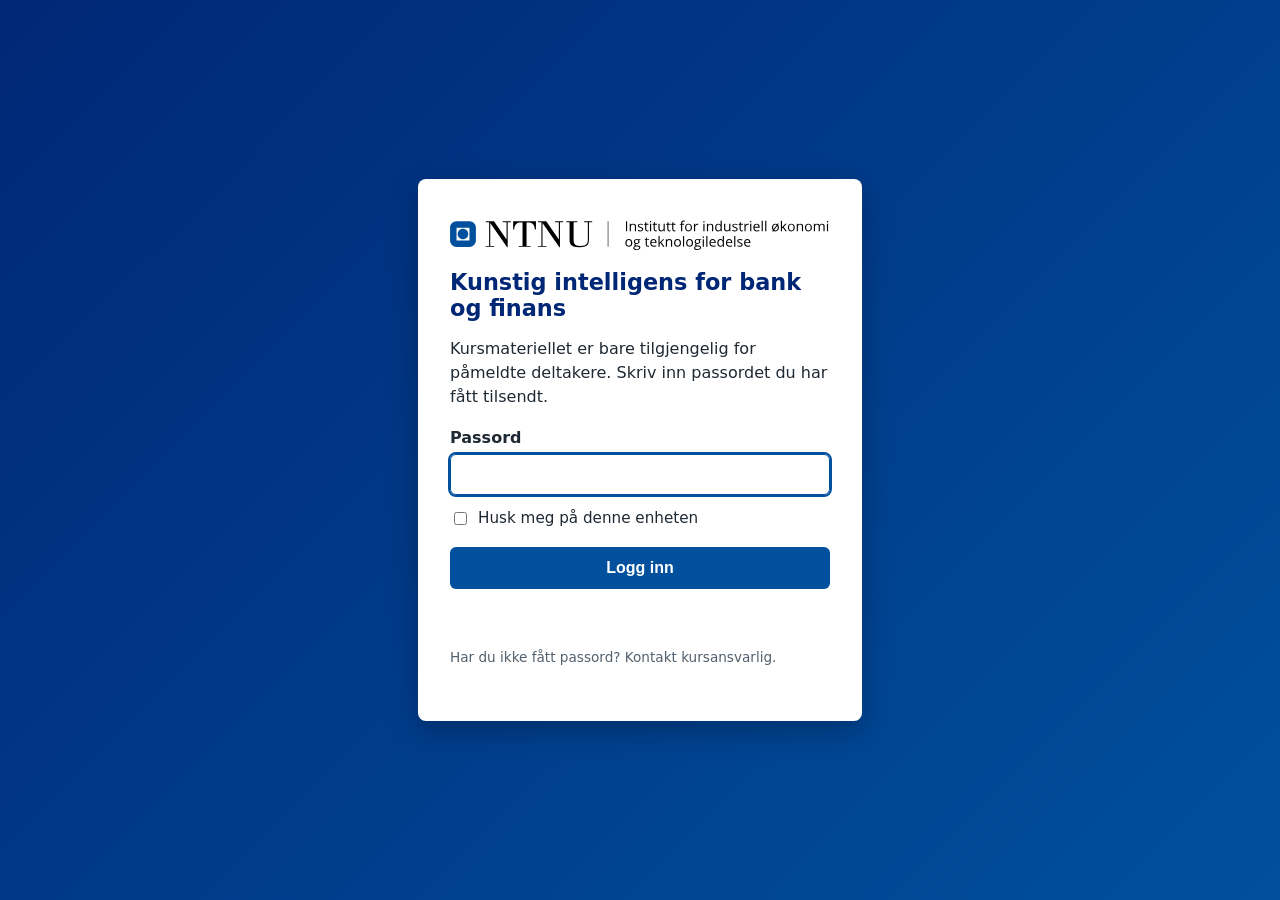
==== kapittel-1.html @ 6fb99ce1 "Oppdater nettsiden 2026-10-19 06:59" ====
<!-- kurs-kryptert -->
<!DOCTYPE html>
<html lang="nb">
<head>
<meta charset="utf-8">
<meta name="viewport" content="width=device-width, initial-scale=1">
<meta name="robots" content="noindex, nofollow">
<title>Kapittel 1: Hva er KI? – KI for bank og finans – kursmateriell</title>
<style>
  body { margin: 0; min-height: 100vh; display: flex; align-items: center; justify-content: center;
         font-family: "Open Sans", system-ui, -apple-system, "Segoe UI", Roboto, Arial, sans-serif;
         background: linear-gradient(135deg, #002776 0%, #00509E 100%); color: #1F2933; }
  main { background: #fff; border-radius: 8px; padding: 2.5rem 2rem; width: min(90vw, 380px);
         box-shadow: 0 10px 30px rgba(0,0,0,.25); }
  .logo { display: block; width: 100%; height: auto; margin-bottom: 1.2rem; }
  h1 { font-size: 1.4rem; margin: .4rem 0 1rem; color: #002776; }
  p { line-height: 1.5; }
  label { display: block; font-weight: 600; margin: 1.2rem 0 .4rem; }
  input[type=password] { width: 100%; box-sizing: border-box; padding: .65rem .75rem; font-size: 1rem;
         border: 1px solid #9AA5B1; border-radius: 6px; }
  input[type=password]:focus { outline: 2px solid #00509E; border-color: #00509E; }
  .remember { display: flex; gap: .5rem; align-items: center; margin: .9rem 0 1.2rem; font-size: .95rem; }
  button { width: 100%; padding: .75rem; font-size: 1rem; font-weight: 700; color: #fff; background: #00509E;
         border: 0; border-radius: 6px; cursor: pointer; }
  button:hover { background: #002776; }
  button:disabled { opacity: .6; cursor: wait; }
  .error { color: #B42318; min-height: 1.4em; margin: .8rem 0 0; font-size: .95rem; }
  .help { font-size: .85rem; color: #52606D; margin-top: 1.5rem; }
</style>
</head>
<body>
<main>
  <img class="logo" src="assets/img/logo-iot.svg" alt="NTNU – Institutt for industriell økonomi og teknologiledelse">
  <h1>Kunstig intelligens for bank og finans</h1>
  <p>Kursmateriellet er bare tilgjengelig for påmeldte deltakere. Skriv inn passordet du har fått tilsendt.</p>
  <form id="login">
    <label for="pw">Passord</label>
    <input id="pw" type="password" autocomplete="current-password" required autofocus>
    <div class="remember">
      <input id="remember" type="checkbox">
      <label for="remember" style="margin:0;font-weight:400">Husk meg på denne enheten</label>
    </div>
    <button id="submit" type="submit">Logg inn</button>
    <p class="error" id="error" role="alert"></p>
  </form>
  <p class="help">Har du ikke fått passord? Kontakt kursansvarlig.</p>
</main>
<script>
(function () {
  const payload = {"salt": "dMHNA59BmJQ/880p2xZZZQ==", "iv": "jtGcNEW7RSbWJ+6q", "data": "iV1f6prERoPN6nZYzbOyKQSDW4UpbqdET8IMNufYz3BsYEfMyJ38dc2DlSJBRXvOYmVi9Zfk/yqk5RKTK7sMEhmBLF1ubTG+H75u3z8ydpwCw1I995ZmMzB5CRHLQ4nRKYPy1faZkSVY4hr1X2EgsuTJXwH+FcRiMFyesH9a5iWuzEz+68JHkcDfyhnmcCodczi5mPIHHL/SRkPfNnHbDecN1s6BQ2gksWNUHGWus0zHlYPtVUHYXQ7YAP/CBUMONc7pMLV223p/PPcjXPGHn4OEK+Btr3iEHu5wuSGfq/GAl1BqmcBxnpweIRCylWXIwI/dUdBJcBsS6yyb3IDQ4u0D0lt8AhvYpZapNjUSvOpCTn3uxJvB3senE5OTte3g+Cq3idYI2Is5P0pB18Ebx6x6O3LzpPxmDdB/6ESTuogolXg3gAQE5G264osWrRrA6cxHQ96mL1raFxCL3pMfh/5vxNvurHjcenRkhKdtPJj5oNBLrmIkgqCi3qQAVvrUgy+c+wxt8BeztS6dCFmpye8FrT+aIE5XDmyESKTLQgzzCoWR3/cTHnxb7TDVRTA9iUTLHZso1NI68UO3uucYw6coUhTIpY1o0+DuBctGCy7ijt/B1wX5NXkszm3kd/IqbDrGYIP4fjSheb2q4oP4OLqKW/[base64]/SgZ9MDZfmTt/zgOt50GW5vXOf5kKfRRUR7Z9opJyR68/WdqHGZ7K9qyWfIYJYfgzP+homnAE1KNPzWYxmkjZmQV3DsCky5X4a8VaDlc0eESL1yjxHnvWwEQUcwMSzltb3nrFwP7lEQWhn9ixB87xQxEyXu1XN/91KVlW8/lfWDrxIySFElo0ZImYH19p4RrTQ9iWyjvtkmqA3JAHfBU3iCNISoodTcFG6jQFSlgmyZ8RCcRwaKDQrm3z+zxaHbIbVgVefziXE2tFKI9deI91UkiCbqxvrJyyObxko793SjgzB+j+39T3abX3W8Ew5oCpMwHP0J8/NsyJBOKKPWNGfdQwoxQ0UmeOzLCMEKoEDX01erjynP8vV+mnkUuvYUMKI11KZI/Ib9QNHxOCv4p/sFR9InUase4yCX+SdoyswrIqASkI3etrOLdqQaDGlQuhGPCW6IuIDXqvwXiAesn8OU2W8QvYZBALrIidQZd5W4wqhJYHAiwxcs4nVhZMhxKjUFQmIwC9J/NG9UQER8RUxu1WeOAQvK9rDU4uj+yDjXhBoaErnXi3VsySrLbrirgKDbH7PS/DmgqT2ee7BxmmbiLD2OfvSYa6y3VASt+GDyqgKOdkB1s9RigpLTbuntWkO1nsw/dU4/uDcXgvTLslZB31/sU8g8UzqK0NHBFng0eg88KNfRHZ9yNC/LRX4CYvQbTKn6McYINHy5RG3nXWrFyW0I/TGp4+uQTMJqP88R6f7u2BFoCZtDxGiU5qNb6Z/FK5kGhFZv42vMajF+IfqiPeMGgA0pXru1ZeSr/v3axMW1QEQANBoXEa4DnS95ns2nxl3ReszrfOLztANPjpSjyNW1KmQtmQICUHD9fOdLx3TnsOyD8R6tgeXYV3SGPvEURZhOdA7Hp22YoGe22l7Zrapn3aGMAAkIlZim/wIsGHzzTX0yW9SR+PqpaRklqNseCSV30i19vVRcP4wvbtV9z1cQWR4VzwAuxjGjPsmAgYilAdjQMI4vtEzavITWrkYQjZDzj9rvsmeWwootNh3JzXhvOffyZh/hYC2zw/GBsZ7LN7COdG1Ypb8l5JUmvKCnNIAWwjivb6IOSKPcaHj6rDe/Z844hL2rKkxSFk6fRjMkVUD+pb6TkSSOZLJt2Hxdx4J1C0g07HabBdMM5UMoucgUo3KgDer7+ySDJQlffIktZbmyS5QdA/xTR2XHl5Hir4YJDwFLV4Z1h93DaUjtmR6HhQV71SqMuH4MG3l9eSxGS4gBKtrJ/I6fGI5ECp4MR0c8yEObmr0kjERaf8+XBVQ60AYOljau/OBdFxJZSezwcnzI1NGeBaRp8noJEUm7eYTHJlcucyPi+vX51S2RzbJbOglH/+8QUVT4iMOGjzcmws8SH7ubiywcMjFqMrUNkHwZir6hGU4rpOeM+wlxUgMabNjBAW020VqKpaTn3QjK5FGuvY/7fnsLDb6uwHKbMPdo0KWgT/fOv2J6G01d/M0ZLXz7Atzg/Ds6F3ECaNlmU1bSL5ONBc1+uQg8TXWqjKV9h+kLCUvIcAsDcsiPpVyoigTbcq99NLYPOKDUGCzdbV3rxg3y7+d/h66BNQugRVBH7sBtqdzIX6q5WcKZe5paujJx9T1soVxL0gVQNMcJE1kZFLXczxT6RWE+Exu/iGuTcZyM7XocnXcUXReccJExjiF4zNlAQ5+ER3sLZ3GQHo3+671OWpq0mmBMuTT5BWd9xNgOcYTWFCy2BaTInevezMvpRZobMgnPju9lLooIC9SMYy+JcM3ulhvWYCLHBz0OgdhcOI7J0qxk8SEIxBMOCKlfa6Wp6LwyCzn6oEMR/DLj3QAHdKIt/GkUi6gLhwyz8KqkQoNV05+QO2D4sVlBFOxhRgN6Njr4VFlCadlIjJx+BUjpnzaOrEe5gmM/sSja97r+FG4vohXCLJ1dybU9ljlzJ1DdPSWWhE7kZEsLZ/7bIxBpv5hJfEinE4mXJn6+maQcDF/+N4FaQBvsXrngqsU0pCSpjT10r2jVwouiCzZM4y1xZyC5ytohevcZGatx/[base64]//mYYUIFPKxcGa5xFrJLw37l0d/Qva98hEiCI6zXi7NE/XinYCr6oBRTwEB/0GrkOmHoQEKGH5PrkZ2QVmzXg5++zzje26Bo983B4La/3EBjctAKg2nVA8yVNTU0knuu8oSLyHezqsMWV8gvDtn8jiE7WwzgaJoN/2j19zII1tcR+OqeNonjQqF2sQ0mKARUs5jNf29FJPdJbNAEa3ePSORfyKcNEnuu6iibIEpsRzkSTEqJaKqcNlPnHpd/ssJHLHcFtvvNlv02WUOanqleCeFxyxMN5mdgASrt0TsBXaietN5KEEG7Q9xFqEQF51uJTH2iS/xq6kRn6DUU3llKqRBsgE/qCgWboFDxQgeJDJxU36MG2BgVfcsfFfRbcPqwIgoUrfHCC0hyaQSpRpdW75Hy0y1a0p6XKHo31Bnh2ZinFEdtTQeFxOSZLJQjInb2oA/gElG8iyx0c6nWJNd49qgO4/fUANbCxRoNdRdONM0/n4wB/jPmTI+OrxSKWE858/zsQY7Tsug946I4FWUa6kR0bJjQAfADvDGBjZEo7MelJaegdzQe4v71AKU05oNa10IzOKrRxBGjh392YqwPhjf9RUi08FsDw52ISYGGx6W8Gsge5CO+nH+b1roropPP7R1KuzXAUCbfYTKrze7MegCAB3OwxircL7RZ9X0/Xj2Vho68szLeNCsK0X/4phlJ5GPZ//r203GEcus+jqvYfYG0MWRl3AyToC8wMM2Mdv35QmCRdIVHU4gxLt24DlyNKADiXIw0+gMjkWrwC3lS3AjWB10RYTdhHAIltUZCHtr7C9/KNaP2CkACg2y7zaIGSk9gy65ESMRnkVA5w3/ak74gG4KtX2NubT8dLlV5QFvnKpvWFSCUBF7EqPIMH1+6ZOo2sQbMRS7YuT4FS8klMd0ap6dWljfkrVLKXYO6R0hkYpnj2UHLLXXBEOz4AgPTNykN67Je5uHxBU7PxwH12NHLawgJ1RRM/yFIvL0B/9rcUjYj7nt5cPj3FNsrbvzdFb9nW4B+FD1Jajn9pDwP0X/UGO7+edag2AOg9WdBo3ENGrrLdQLA3/V+s3ZdrSgkfAVcdeOLTpCt4dTQCVmdvjRZngZwZ29bfxyTur5ATlkCP1c0s+vgwao1J1FGZhFDVn72KuCLSA2zgiNPUTcEmcVssLbVzScAz2kf4SmQI9RqrLHysbMTfJXwHte2oUKg6imq3SVy0yTRV3TSekWQsSwe/EpbfLMWeq8+KgThS5HTgHwY2/cUY/5jkZ6kGaFu8CTWUxnVuVGZt+HiFl/N66+7jNeDys3/dMX1t+NzUwRIpkcTWVD/CX125MZJvuqGkWgL0pZbI3ZsrveD3EKCe61gbKSrqp9zdkcYCtNONITXHeOyDKV86QlM3bST6EM4WyQY9mwkgyfkzDGnJk2BiQMnAxh3tJ29KTHCHiMQkyWsvTZXLcMszZT7jI9G/[base64]/gh2D3AtiXY5ZzCTMATqI6BroHj8t+ks/Capy8wKRckqMmaG548kbUD8ssNNEUWSg2J5Czh5XxKmxg0que4t/3++y4BoGcLqGWikvmHtmHAwkHzyx+cGmzClL/eUYUEy5bDGdr8/GRLjTQ+UbonVL3+XwVVnurbbre0Ye3iu2IrVOmcu2OXmw73U5AlDAZLeRIoutXINY/dTKHOTHOh1mUXOGqVG0VYUn9YX+pKmvWv2NZBnmyzD/9kSNtgxyw0C6CJ47CfO3wV3gjK2QKVnrr4s8/5ZOHg0AvyCmEgizRjPGPyiMQBMwK14v+iOXeAFZ0GBMH090MNsqIULdWOEskNbAYjlkGCPomrVlCQ6p8MlrkeriLDlyP/kARQkcUL+SuWrdZ4VHtllJPDhKWgFA2j+pANJKvGyZITvSWtUKWB7ObY1gQ1NBihr+b5Q524Pn1g26pmWmyp7noVTBqe70C36vaUYOVgcmvrMgI9iL+UhKiXVRRrUV/T/[base64]/ygITRxClRaj8B9Q8eP0/+oIfy8rjB5MNqbZ/BxScmtNgSAN6UrIOP+kJd6iaMQRCpEPf2m2RPGPH4BZpUntkYH7elzsXOkCrO1kPeBgD2H2vUN+E8dl3+DG1hPZUKk226y48mEMeK4pthpDhr5VTXZP8Bwi/FITKya/VvtOU5RzEpv9NhU86WAeII0XDWUwjVy3wbslE6slnd2RJVhpSHOUX01dS/[base64]/86sdNFb8QCMxXWNJ/mZyHXjQpX0s5m3+3o94A1kwuu6jjW9ETzv5OKUfrFumKCwCxLIEsu/n1khLpVnhEHVle3Lcs5ULTgPxWImh3rit+sitx7LMjvsvVIKvPEqQZOxO4iPKQgodpoXS/Z0Nr5tO05UnJVgQGhGMohKpDJgKXsaTbRvx3zCVjBalIsc8Dpg/ys/rx/cwAuDZtGFgNoOE+1a8NhozZT/9tsmEIwrZ0rOD9aqCjl3S4wqo5C3auU1IiAcR4Mglu1YDzWYU8s/acLanLJg8Kn7z9m7VzZ5UwWMoQya0yV0DgY/ydiY/l3K+mGIkDO1ednBsiOItFYlEvKwGsDS+HRmsvkGzRpVqX5t1Aplk9et0tiYj6V0WJ/bWrLi2BtWtm+qpJcSKOGNoSmqJ3kC1Cx8v/RKI11okjWYbtiN3eBLSwRZAOz8n9P8SrTBUJxe4x5oQtfePciReaclbryPW8e/[base64]/1uHX39INkxUtSDUfPmOacgbcdbpQ3BZBl5GezLoEbQOLftzKXe3HKVDzhXHXFc1yJQ/niQQeLuZ+BgW0yHCoxFl1MExJjjRoRzoepuVhw45nF9eefU9/PmJ6LrA3IUfen/WShaWkMgeps9LeBwNyRRtFkUaaqwDhwLNEozMaPEbOORdYyqf/[base64]/QEZRYG5P8MOyc8zZPn/tSUiET7bzIOIhPvmscoGMZqjDN4u0JdYRv/Csw2YGNDi0HA0zEtq+bblKziPSLiMc6bMrpjuuLOSOIVUDTriCco7xDGadRlKyrMzjlq/HE8rW424oXf+WX+Q1Pf/S4qNbUDG0KeUtmveJ10Ku421m5/IhUpZaABjNHGhdgsMa5UU5DFG6qSw+PmFGji6hKlrEF6JrtRxYIwHdYbFpNZGUptScv/[base64]/[base64]/AYyKMwCLQtVz8z5Dc1eaNx/sEtRRDFW786zTf7amaCulTy9cPzX32hKYVxPNSEjvQhAvGID+wV3ZlXOjah+06/ub6ENbOFyvQMX+BTcBPmEsZ/Qvuhec9ALF3HIjTpbLJCklXJ93CwVKnZKxx8Ttl3o85LI55v2szO2SYuxhOIW5Nm2CdICw/YdUDW0RzkslZlE9zLFBMP4x+Jjb7M++8VG9Yr8l7kHLQDenQ+I2O0N9Yx/G3XBLRyizcgPe4w5j2rsiThjcWsP9AVfSB6gnmghoPKVFiGD/lYvZtoidCfySpGDO5rfGcyfHTr/9ilTGfjQRTj4tP0mHI79ndoGEtMnZxjVWopR2VHhagn2yTicsYOktQxU83GiQDSvGs0fpHKhQG8c97xoZMcmdj9NQE6nV2kxyzFrEnyZjj7GSy86X3M8Ht9afVD0DgNWGv8B7e+gNYHB1GYKViqkynJ/FQlChfNXpPVIjhoAZu4UxjmitsA9gYbtRtAxdRp67xRkzYT1mtnC8/dtGj50o9xCYdVjAuNOnQrjo43pjOpah4bJMI3nrh5kyLy3ylAQhQ1J1guuVQ5tZPLllpmoVZHWbVKQBXero+V3MjJ7X0z4k79kSmqmMiD9F9AfhR4GwLTgMj48C5rx+nPINIEpcPwSmADlV+RCg+vDV0BfpwgI4J/S/Eh/7LkjvZIhDaRnjdyNb2Os63azvO9WOdpyi82mwCKKCE5apCE65c7cO2mZNDVxwDuPr3FsAbb7r3PKPv+EAALNKDR9NsqFjNSymNPH/i9tDZ58rqWuP5OvAYVuwslVVU2y4CTXA7nSYx/0W458viCPahYKiAP+3FTPC9fHCpiA/c+PcfN3J6MwuS0Rv1crPuEYHzH2nm8Kd6TfB/OJAlgB1gSQZmsk4SRgr9bR9QYcj0+E3WBYntlDecfsVrGL5boxnt4xedNPV6PWq7GGmAQfSRdj7cSvI/HUyUZ1vhqtbhc1cdreWhybx/Vi7U9doWiLsp0fAQbBeDo1Rq/01S5MN+TYT5Rq8LzrBEfCRgKiHVHAN47JzwUO38AEHkkHXtGj2TZ6QyEVRSEYL1STZJbY3qAtT9d5JLPWXydeYMg4PoWh1wRkOArjmy9bokFH8f8zjBcaIPqJUJAcYTlhSplElo6e2fkm4ytwFo/DuAiK11415f8YomJK+l1auMHyRkA5fv/YEy9J4mfDlzuVc6J4Y6bn6QfPhNlD62gFvHid7a6ADpvIVaXCWXO4t2JlLFZ/eTI/Lj9aFZw8NvaD4Ztozc9J9hUSoxXHbS2ii5RORCczGJRJ+5Ou56Oyh07avOKq+VJUTCv20tyzQ7egPuMdTqh1zYTmZD0drW/CTduxMo/evDNRIQXYRHOk7psFHdR9FGOaz/V1c4pflOlCbQH/1BgQBGJpBy7nefpCo+fSxSR2g2JS8pqkvNxq9MqiN17owLffxn/xS/1ih0UzHEWXIzYQLL1DcXh6SKf0au7azygIOXs43qmtY8vgu3qabNGRIRR8KW5ST4lyoUXrpqbyO3E8mVuysjjczGa6TiD13+v6UGHhslrV4rfOv/aEq4bu76IvUyqy2ryfNDJ2Bx56a34qw17kYG4R5h/2Fd14uA8XkquY8by04jt/yNfyuUo1CjQdfLBkOT1mHtuDj5uL28pFEnXPmvVZG/GvPuReo+0idpLTilnOlYUMupQ1+gyFF6dNn2FcHMotFHARmGY86aQJh6WB55aURnHPWeIN63MBpW9X1+Ez7Kikkt6TzEKaAvGlIu5jirsTO1xiU13rjLWtik7qwtdhAQCX5uowFx1Kw/HtW57ResigYLOqndGJvn6HgDfP6L/QQj2/4MxrWKlpZDGTy/4YnxKoQPuN3PkExUKY8oUkIiP+Q/eHos3EnEDxyy/zqNfMHlZsdaFHgevV7UvzZBNERHwyNWrrU2uV6tK10ujcfG22DEhXKVVrCvso6dNovDKMmG2YdXlaZJb/TuA4wdGSizTwecPyUa40XPN/DYNqPtzR5ZdjI72/KssrF/ZY6RVC/z7dhseLSZg3B2gGM3s6MCUA6IBntBaLi+SnA6BLrIgD8ltn3e4Tcwq8XAQeq7CWKCEbB1LjveXDsu05QU7ryOkdUQE8Ojpb3vfPbgc9qP4ZN9zPtOnIBBdmiQ5BS28Vk/DAJKMq1KPb//9IRIeNuM2lG/U6aoBSuZgz9ZZ8vK/d7WTCX6y9A00hX0deLXDpWf1QuoCNIQq9wJuBArFMC4at1LjQLpBDQMI0WVTN4ERMdOcPnUudG/hG1y7YQd4qGbECCyBELOkv/+O/t7zWjggCpaCJHVv9tqlazc5ba+cWy11HQ2Vx1zgQNwQhlBIoBBp9pf7a/cVhoj7lkfrWD18HdEsitCB8uqIzl5DNRIPW64qYuqqIVdliyn03RcfrtPNOCjffbTlgT+jH8ShJvzWOUj8Or2AFsP4Ql0W8gjzrtIyNYsLDTSMQJ3sYcMjCeimEUBlATnZKYn5ZYtf0yxobtZ2emyPfCl35U1wntL+m/YwrkXBR2FSqbZ7Vs4U+7Ay0zCr3L2SHHpl/F29hAMr4fkmqL7p6bZrauWIBdbNza42wzxjDc4OKNUEcMqyRqwcn8QxtAHL7flgUDf1bKzjwAeuqrQW5Zu3+mEufdayl+U8WwTE/SZukq5F76Ek8DGzz44YtZrepAXOZiBNkE31KnKI6BVkKN2bbqJSOc9xsDeOr9y6lgcIvIKUz9F+m+T3i8lv8ari9zcsac5TORTsffQQtkxhorDlqApM/lUoGev7dOKLBvUcM9N/7dYpjmFJL7u2iu7TzKGR4XfHNWuO4K+BL3csNqnT5/RsGJqWWx8qCjgvSgHZk21lzdgPbDNaA+cCh37FaQcTi3VWOS2c5oi/[base64]/QSIQdpdk4btBVAxjsGCNKfQUFzAjeRfFHQBU3BoRSvG74ngB8q+13u/6VqUrYKhZjAmoEFBArIN1JFrXeJOLYAu74qkT4uhzvoitGRavgdFHLZd8PpoyshRWntUfY8wrcZ6BbFKBUkvDn9SByUsHPi7YMa4WX/oZWqLAKht0WFwPrnmFVTP+fi0ghL1z0u63tP3dHDdSOL+hUK8Cg6Fr4o35cOV3ncxoMMH9GIONBt6v2FLAm9789vwtFatQ/mwZoy8vV6tmlqtu8cdLwYe10c26sw/oAFfLrimDya4Bk1UMBAC/tbIltkn5dTM2QJMTf9hPg3AVClQj57rG31QWhH7cjo3ou2n142Zx1Kh/TqNhNFPesdc0J7yglFgxurnm6GqP/MAsvfkgXeYmQRIwaFNrIXeFwRG2y9idynWbOsPfbIBqrt9ZeOCJEaBB+0zd0CUSITzineYktz6kODn2Un9Tw/w0LHrO+APyW9wbGYCfx5lkCrlhT4W0+BqS7/aWJ71WKOH05TFFY+JPU+2y/NqvNyf9TPYCqdsIaEVGu6QUGCILO/WhUPZQwgk71VvtOKVW6zdS4rui9LasjfwiU4LEzC3RhAe22froIZ2BdTrVFT5yr+O0NQUt3woUZkoHABLX5/gp8GOjIgJikfrL5Q8dqySVpn//Zap+ect3mcSNgwm5IkCkcHGNRig/dFLVaDTFgueB7ivE/Rvs7g4kzJzMPZHOF7RtQ6sETI1t3HseUtv8wGi0vwwElK5ujX/5oSFyaDxZZjEvoDRvc8Ngm9id1oBrw1CME8BLqcPeOTuWb4i1WfJzvX3HMufoA31K0ThDn53ky2renfX3IH3XSa/t5kYsgdyGzs1xI0Haq22VqhJXcoGB64Z9m9xsgPowi/0kIGDLKtLcbfvId6huk3FXFjU1ToVyrWn7OJNcMGuaJdvi/NipmvBJTmM1LZq5g1EHcqK1XIoAks2LG2td2xf5ol5iklQ6MoXRVWdVFkvoHdyK+kSgMcWxz111t9UdFOepZB7eXpyhLzXfNEKsfEocJNn60W10+JLjwXdPlbkCXRIwaM+q4m6H4zvX+sVNjgG6fpLNX5TQLPfo8Nn2fDlZ/HIqyU18wYaQ3zJB8z8EzkGol1Gci9H/sHwNRr/vHwrljJAFNmu2PgxvSirzNTn0K/1/2Ls2LlMVZQKg/EYADMvHrX393faHX/QS1X1vFSqk44QRXkVz6m/NwwVGlwA5+yZa9G+2z9BpNDDv8Hxtj30sCvoo7XPAYK64JBzhM79SPyUVeTSQMAWZTgJOqfV9Km76/+6Ah+kDTue0CkTdNoapHLfdNyNRcBK/xFmpa5cW6qCZAFTtSC8bMNsi7wizT2ikieLPT3iMnzI5639c2DFcvYwjKmYdPR6hKWmaHxzy9s9ZiuBLjNWn6fDT0zDKmOZWuooKlkfz2VKNF4UwQF/4VWNZV8whS2Hzjqy97pDkdRpxw+60X2LAHQ3qMzM/UNLXOhgDthrJNkRfEvD1qVdnlBZtikdfdu7WPnz2tkAyq7w/R8GWEZHWLv7I4JTBN8pEZvwPjqcITZ1MAbIgzHMvwcJ4Awkl8rUE1K0mESzNVC7Y23HFt5XHhWNVDJ6lM/2WrbYFocjYFjtSS5P5VvfP6Lu3yhUZp8myqqGjYn77w9lrrOkOs5T3Ub5L/NhiGYkDRnzQQ2WWHpc0rBXV2DwgGWBS8EzPeXIL6q0lsekEVNYLEpRHc1NJp774qe/xXqV7dtLKt9WepJjSRz4kaTtGmK0WZltXd7NkDkkYfiT2F9Plb5vrfEJMEpe86prQCqpc42yLoTdP22I0FTeDszcqfKa3es3+CkpFf6Sly+xtRwAwLC34hcAju69BECNd/A0Ks1AC8V7NtdnDx7TGv5t5MoAi/JFE09HvgCRU4aFxEnZiX4zGGX4TCjG6cJPqn7DtgPukYDYB2/3t972xfjH9NuR7durmljat/z9AW3GA2Zg5PHyrMGNUfH83ly4bvzAirwLCqH2/o+XOhRWiTDZldW5hskaWDkiostpWd8UXbTaOzeJ1lGWMFetgAxAiXSUKqEXSnqv5wBOgWqicbNjP7RyTc5uCZB/S2tDFU9sPzJ6W00F8Q+IHMI3IsYshT7BpDFbKz9jWf/nHzxd5uHKEL9I/8oe/NOUqytRcagxP4h1lNKHD4UFQda/RY9wtCO3srAJjoP97e31YV36BU/0dkjgrXqsFE4vw52IWcXlGI/1rBnhLhf9r1e0LTy3bOvnUa4aj/8M4zyqmaPGNNMlPUjF4keOIn93mpEGwa4LUDFPLJyCrOMQVAsVKnEQXPk8NuhhHQGFKMthzVB6GDIHGT0sS9GIHR1gjdLyaGsRE553han6tndZksOrdq/ZLB0o0XzzQlWZK6fYEpII7epEU3CJLnruFUGueEdgrgdQ9fmIh5zZkp7+s5o3CLP8Kp5UrNTEKbNUxEgaAXz5GxMErgO07bI4ZrMeUvong8nLN+St/58heRyU0ANMEHbZm6nzsLLrtGIZlkIY7GLkunhpPkUOSxrXRdMyo6x1L57YfUlai7oh+i0pYZW9Ej/LNTCQbyl3/5U9m/U0j2UV+NB+2W4c1BbFndLllFOU9HPYvD+s8glHyyJX32jBAeQ63cPH3qjm09+KmMNQWK3N4v9aCvMwLK0Gmi3mZm2JjX/8/[base64]/QJJh7gU2eYgWJ1KdXVkcKT4ahlotgmNxaCe6n4Bd7UeFKxCk8ENwQpNdVL96sQdyd3NLbf/DB7YyQdCq54INInjCLDbxCg9beZzAMhWStvGQCarXMf5bYnRqGT/5HWLsjuu+izpQo/R12CiOJvYh4ERPCHbLejNZ2oNfa9QCcQDt/yetFcTQaGqPMiNY61Sk3fJFDfuM2jKCpUW+iGvmcgqyt4wgSoK4Kaa5gdZVtRwP24zfBJhc6eb9fQkAiErQEqDYdaw9nMLOkDTAfXpKeO0TM2Y6Zwie1KESVTidM9OfaZIwHvSHXo4xFhdblyeRw+v5vTRRrpVeHfRtf/dKaCnhupE8hPr4rpowtrC89k/FF3VjPv4vSWD605u+Gig0wRExUSRAzMNISTIqA76UQ9bVR9IwcX//rA8g7WdRIS9EaCBLNcedNlYRhhs1eoW0/ISaoOxNDQ//lG5Ehqqsvr6Tqq1hggrlBWdebGfzFNnRWCIK9dxE1rJnBfWXlNukgjOZYhDgUlsBp0YD3nzxzI41ymhNcYNR6Byq+laewmFXFTRkZJ3rUYdX2frp6f5m1hUCd2REGaLur6dJzvn8hrE6vTcwNv26PoL/[base64]/hTY4rdXtU2+lP6//BN71NSPcZCC8+ASnliy9GXnKc1eCZ86aX2Gzmzl0AeXb6xI+gzS1AiOP5PH4oBU1OSc4cxPurPXprOf1GlJuuZ8OvtfPC7azxmIbvT27/dcjsdcuk5fuPANFZKRG79eTB5CMIIIZB/acMwpVBeOEF7dogKRlgq5Bbxc+Pth11Mdq9Hsy3SoimypOYXkJRMV2B4higb2ZGbkCEX070T2u9EsAsYZpuZZyJJRvpmPk4jkwi2oTXoccMA7O8F/bXXgN1WRKplzh0yOs2st2pi+6oHpYWB93vd8b7mB+FiNo6TIcKKnjFIo6XHe6W6XGON7UcNGFXsr+Wr0gQtPHSOPJEKO+qL4/yhv+0io3+Ry/5CjR1rOhwNa6qcPb/DtU0IvL55hm9ssbJEebRF2U8NLJzFePYWwpoyhe0Weu3S+HycDFFGrF12p5Dyj1VCpcgNZePUE2G8eHFT8sdipRs6JjQ8MJ6zG6atcn5cI8NmZK96feJqv4ugb06EL76e2tIYxduY+GF0vtKYs1gAhsCDsPSb7d/o8VBuOhdNnAtstxj/B8TYyHzGDZAOzL/zZH4fY48qn1zDzMB+5Q/nDrthHAURpvfAQOPU0LCMHfPWdfSc5DhrUjCjfA+KhAEOZ4yd5pX+joY+4H7s1Hkdqv5VGKRcds7mjPRZTG7eOvgkDU110eFncJB4PvUcNPK5aH3HRN7fkPJ+qw4t6YwbFPySysFjF/nwH/WLXg9g0dGsmwAcBQSKaUOyPvbtq8Jb/OxMPrn5SdPOOiRWojAFlX0WXhMR68is2aq/1rW6wNATt1l01vXQs4TB0LXUtrseMTj6w/kZZq66kF5bW84AKvCaW2BpVtz8LwNGx6rAgvZqcZPcVRAnRKuJwpdUMJJVeA/0z5Q2GkaJi7/SZO26dzF1MMWqbplry6a/MAna4sP9gKgIQG63nDrynP38lUCX0/TNT/k8gbxm+iwacMPldtncTQnXBT5VHOC0w8ftsM3ZS9Xfvf3kWzb0mIRzfCauF7jV9KRGSUxX2U+z5zKAev6lm6G22miAKAYxdcGIIQXMjgTShqHH5URL/8O6HztNu7L5ouiRvIN4LSIm1QUZMG/pX/WQm94UJkibULJJwnsxARgjhhX6HJy3QThS4XcoZiPaY0bAAguppi4I+aDge00hAG8ht8Vyv7UN8o6xHfS9FZoi+FIqOZuq7nr4tZqobWAsiofKwyHzIoDCcVY40TJMDvoyCa15htAIO3CG06x4LFnGI15rB8YIS5LlZ3NiW/f6FYQt62qDh0DuXio4IETPP2mdYQZq88inUN7f7LN3Rv0dspPowdpBulNhaJdpMdd/miq4PtymMzFY6AkWpWPnu7IsJVtNJhV1vi5OVKO+eazEw4ydOS0vMpGMXnYuggiFB9wmJ0xG9IyqIga+BTMEe81fkXqtSVWMXywMHTgXnrk+zBnZjj+6loN1y7/cNbCtujMPSuq6co7Lrv++d/jyW81yGyaJUL32ngou75wGk3q17dcQEaEH1u9JznAEsazGXQKB+Fh/NPj7eUPquNp4J13iLyi8dI4OL+rgVWRUpJQKgHvo/nQnKgOaA9gXz0aXIMfge/rLS1voVep++y3Yg5Xlt3xp9Kom53HCFDvqcizDmpFv2bmjaEkYCIGaCGPVIB7ab+EPSbs56gvm/[base64]/8pf2z4TqqCcd9t80Wor0ZDEnfu/ypAdg7fasI9ArGV+8pAnIwCL86CfGcFQyb3nWZp1SZ+/XEKJfjT94gRomhTNqF12geBADzFERwDs3ICdgPALoWVMAJYHWMcVaWMKuUf2umWFzHTqbetDnY4vIMQcHkk8PcGnge7J6SbZIxncCKzpzmAAsjnbzsIKubCVGeSJ/Lbfn25T84YQh6fIwfqsohbbABvmIf1OqEImPUvdkuXGJ7vjYU5rlP1GYY2iP4XjfW4HXo4NWl4uILWLTnjmOYx6+qLn6Kvp6Kaw64fJFKMcRVewmxT86a3wCwdLOktNX9zLZnScpSkFaIiCt4bHufRNfxESRi0Fiq9oggPzKqQvV6HghKEasz/TJasbvDy8y5TXnGvCmELbztkZcLs7CorjMpMbON8L+Klf6LzSbYmJFceqxTp3gajFecq52ceDLEzoSOyThkLdcI9hggIwpKwmbAjeYAfpcwC0OgoVjbWm1UNfdmW+It6+tnCopy8wEv8U4kbWvxdrbDp+Au0hls+P/17Ay5JMYSRvzcL6lOThuRVeKlTzDQmzIO3zPfG37bRnAcujRSgPaaxRepyDICNgGxt6jUSajSLOPcBIAJWulR1PNdjHZIqx6eSWKY7lNhUEQnP2dLhbF8+DZWRQ5otefvoIL8xnS7q+fc1ym3bQW6ta4/5KDJF+XziD9w8OQ2GT2GrkIfU+6TeRkeDQox7tiIBxEBJ+NT/3NYYPo3XWj32A/QghX1CT5bnvgGeLdRLQ2LtYOnDGsc0ffD2KppQPB1/ylGYwUNYoQ84fEOyRYaBXA7bnXKDvNOBHny/789MykMRtxyST4JIwUCjoqkIGvRhZ8Yn/BfV5WkgalA6kKq+QLbzrZ504zcTuTIEzEEvMuKVxHAd3hCGAMNwMy9tLiu1DBgLxyM+MpsdEueLWEZI0DDgFWCf1mrDfof2lehZhxVkhE1V+nCO/fhvJgp/6Ff3RjfzX1RStxn3RqEs7n9/3r6LkzGMDe0sF+XqX7BXiQ9kQpobxReV/e5nyPmlaPvczgXSbO9W6ugxedMxPMqDClrJ6w/P30GwYnHdVDfyRuPCmcB/T9yrtJBdRbVyHm2UM6ssMB7/fA2m5+15JelK9G6Wyw6UxOKAJE+Ig6XkL7dsraSMKnJr50Hu0IOW/PhE9E5kqyZ/rCDyomGIZ674cIrPcCXDIyG0uchGtvqdKcClgSgx5uuX7kBBEyBqpQs5bkYJ0VpoFhFDbqi9cLEJVVpZUGBdTgOS3eDCj/qcfGOS+iEXyb2vThsnxAT97jRQtVz16QnxxqwRuF1uYGQfyt5N/flvLBUTwBrnErI3DNaadGtSx7Jo4/ZMHVDMiW+HJavywww98Ze3Cd0pyC1LZ3CzRXitrsoqJMl8a4D3PjpX16CKhz2LUI4WEQt22olziDYoUcReJ42/eyAr6hNDBnrzkWBX8F0UlHJG6HCC5xPZAPmh5poAUDfltZaXeVtwt7wYGEZYL0TczugLwzNsMB8ui6Fn9hMIgCEtfINYFA5JG6q3RiKeHviR9mKezMoplPtI3J7luJbRP3uVW/z8ihMVX+l5W9a1HE5WWr5Yv7rU62ffn/WTLUKaRb/9q88DlJeZe9s9MjQDt6Z6KM0rOyAYtnBXshqVhC6z6Kdq4DZSSbxkdjawmetE0/lksbwKeC+y0gHhCzFA/wsrBsmWDowJd3ZDP/omwOYDJUTQDe0LE8M/9pwOPheGsXO+PIUS1TQ1/s5UsYX6o3gxQMfd1CoqcNCoTlNw8LlqzKGmpX6fkU28SNs/[base64]/[base64]/kVvknvPeMxgYBOj+2OxJCDjBN09Hjzz5R8BPxnNftsp9oiIS/[base64]/cumWqH+yizVBbG1rstRIegPIeJ5iKToV09UbKUQ47/BY9NPQ1pEy9lmwBoibJd9oqgTSCWPXg6wCqfIlCMw4Z9PVzVjIGNw/2pByW69c1+GvsjWzESX3FwTQxmtgBIxKAeIAFe7bACnQIrRB2PMKNjHV0r6kwkN9VHf6/6c52yUnaIb1IU+Zt+cWA75PNct295e+23grWTw+zTR2I3PlcwpdgnohxedsbHInSoOw0u7REF/Bxnr8WfDeFQbIoDWMjriWqjaH8VxsHs5OT2JkkLkliNOc7ZcrcrdJ2er+gt3BdZg6iC6jsm0MEA/vDvDZKyuQDDAqzxe78Yru7m2GDFmOzpIrSdmqyocRLY4aBZ1uC3i9k6Sg3gsPA5bb5Wd9F1gy3ryS+zgJqkuoDFpEUS3mgkhakkY/EWexqA1UcNIaquu3rmV3awL91dMY3BeaMkGbU8/5AONNa8UTGB5DWgeTj9rjdCTipqyeXHCwzeX3bcSrmUg0GMCiQscTDTkqSESWmPPaJCPdevkzPUOeQt4Uv5qJAnLii/gWW50fuXngq4OEedlA+5cGZLJWz7W1u9REMDgJNx6h4a0TAFeJ+SKXuqr982m21/6HABSpumTp28FubF3KJfBiOabVmBFL7UMboC5V+MprLyp4TzmFzgAU+PBALwNF66nOzX7tqMzbvbFRrUngW0/tx+8etcXwOwYasu+tQ27KWcA2rHQ8MQjUjKOwlAsP8x671MCnMe8dXE2xkVYYfESTo5fzGapFH2F5EcXqOSG1z73RMRt4I1CPVcxYjwZdx1BIFgnvM5IX4Bajtb/[base64]/PTTWgmEVxlCI388XtrhdjpdiM36/JsVSyXfLLf7dUa6Xxws1TatV5iOlbVZNTSoaAFCW3Y8W+e8pIjyjyOa09P6WNf08d6bohXmnxd8xVTnCbFlyNoMzaCBYaapBxE+OLV0AvDIa7vkvJ5QvHfYRFLmqFhxtCJTdWE/V0alJ80LqPQ8KF/34wUrSd+KBUeuS/CreVkW9sDYBBrWoXySwL8B+CYDCiArxoV2Rjjygt1dnsGt7A5SQ+wV5kVfwTuMU6yLulVJHFEMQXCCg/0my0CScASkYbuliw7EtHPejBAeWET6+lz7Eo966gwsJ9al1DaqGXN/TGtt9P3+n9ujNS2xeeRCBfLdQ28eS4ajDkUixTcpIS9+208rNz6/WNhcRpJr7sAA/[base64]/2WEzMk5LjnnmgERAt8qrmxj+nkwIR++Q5fidZQJEetsTDE8RabIULOmCJ1qv2asc2As9uWFojTn57eAeTGj04nRjRsvEMbnNZClcShwmirqLDS/LdSM1BI/5wfsEgWVIiH1dcaqiVp4hPt1NgK6ssfHvUSqD9HWwrXJ+u//Ywzp2uNweC0bgTdfQ6zEBpILqJ2yH3EbVoZQdt0lAXWvTHfGMikfhjLgTafIswktf/APWdRw7WU3JsrPc562EeqFapBstOVhQSp3IbFbguq4DlWWodmDU/o97IdwkcZOU+5xMmfprTY3IMskVxucDonr8cDQVpr5jVl0udzXrEAleEw78+hjf6g/JfU1c9Obvo9h4aP1ljv8N0sQgEf8KkPpqThjDuz/WHKQVYRkafKUzFmorcgr8FZVVkcEsoiQYN/3VPOr9nCwYuY/pw5G175KubnCWYXp4ru1iTNxAoi4xUXfh0jAKNkCodbmje9iikwF68AqgOUOP/bBVKU2IXLHXG29wCshxxRHicyWH/rchJjmV8EWOOdPupFaA8gDD4sEdYoFfTwT85b8zrimrT7m872fT9Q+QvG/U6Y49bzg0SmTsRuF48ekd9XM1VS4jPQ9O8Oekn4wT3GOU1B7ut0pezysKAk60Wz5Xwyd109pjKJy+J/KTXHJWPtX3xFnRLHMJkxDHj9avgPB7tt3S7cRTHw8YPLM+wdsP+qH1qigZhEHBUlqCftWX+9EqMfXmvKL5zPNxGSIsjo00oWSDcxtOF0WHHHKXjn7kPG6EOIGqwmi5AKuZcb79kZLf7eh3vTAnyah1kR/R2sItSosPEzcffqn0jlXqVeaKqRIockmUC8mVXME2gBhPZE1Bg9IzWrbkPIBwAcJCGLLJMfF/FUjlcvpT33yWR2Tv/danwMmdVCQ4RuXgSxtsWtci+Iy5OJrb43NCPPok17MOkGy2D516dBc8aNgmrCyXxnc/qPaWajmmwY40W3EvN7ofcawx6qMcsTR2Cl8INBmy0eMaHYt6jUH0YWJOKJRcifDxcKZiwR4Wz7USSbEon/ekCrZcMxheKV5oLhNPUyDXIFdekdlONviz9kcCG5SfQvDC4+P3cUC1KLH3oxjX1sNZzeQZZg0TaY8NM1f2uCabTO4Za5ulKz0zY9Oj/PUe8yNh2O0d1GfmueA8HYHbgBpuo0K/x7z7yi8qx80xwVkUzrjNDPtvLm2lZwBp7zpSPrYgtm2jjtErfzkN2bd4r/m4MLm4kwo+7viUx3nP+nCFuNXIt4Kv+Yvtlw1uXiJtXJBAJEZd8VoKSLEzlGvP9Wh24MxZqEnbZiSkMy3INXwzPvcfbHaqgoqVflqmI22nKEZpJMvjBCnpA4bzXrb9+EQkj1DA8v+S/RkGDSN0KbGpWpdUqyeP81Rvic/zJLjHr5qN276GXv+E3ycibpLRwN/0xSPcQUvOoKFUA5MUMsdqavm31dtfJDmizblN9zR7u+uJIdA265dYqo2ltNejdvXiDxsScjNiNfkjLQcaVfhalhwNGmxwi4adpX/HguGGHlIIuIVndCOrUiTuNaYDtQbulbNjHrr1dfWC+f8n+2ViqFQj/MrE11swU29Z2qpY4n7z1p2zWWvJeOdgbjaqqTzTw2tX2bJ2gjIaxrJKsF1VT+hTncW4KDvCFJMK9G5gDaj2PPRoTtVGA6qm6HgMUFlnw9/K5srI8ck6wN+3xfXKoZKfdqGxTvukcu+UaWf7og3fvs0JQh1a2afat2njQ4A/Bi48assT2pEgXEmeB05sYzBmZPda65wcTfAwARVQbgPIfXJzt2ehm88K6h1/3FicM0PrmsFlJoX/JP8kiMyausVnklJViMqqXZcHCddOoNIYjnPsht+R3l13QUUw1RXcPUPCSzKlu274Y/UiPjwtguDT/hdFB/T/g1YzlJ1EFUf2ZQZNNqWrCeJWEK6K1+lSV1CB/f0tL+zFzN9FH/xrC3iVAKxUFO2xqRXcCokhHWdRIzm24bQWzBmrNRjlHQy/fQuPurER1R1PsFnwmvF15PP79QLzxB0CpBuV2dr2GWKm/[base64]/WOVLwpS1ppfgEgQ3N7/Qsc+y7eVlxKOM2kfAdI3PJI90Dt5GHnzUiHztv11WbiiimNY50bJjnptmZRNDCel4h7k3sOo5XD4hsUV9aR1fK2Hrqzo6IT2jxw9D8DyfBFtPXCdTgOt3++gbnbQg/OXxmUm8p7/3p7giFYcT1QzyP/vffmPF6BOznBlWba4yjMIT421bdCcLCprusk4MJ1Xs/bZeVIxRSWFJ4Ny5oHFW0wslzrdZWvT5ZjoDofcSd6nt2/MkDCRLM/D7zsQ2/DlgVDmWku0fIwvx5IqtGmL1XZLkeo1aDtvDux+xWCJc5Znu1t33s0VbdJYufcSZvKVZM7cS71iCgQx9b7SrEYhncJ6boz08n5wou+H7JruRtjrVxdIm/RQwTEMkUz6ze/iaC5u91gn3Z3gHm9v29TVu0Un8FQM7AATgYSv6sngo1sMfH64g6dloSyFici2/j4WivXPgevX7oxtFBK0BJSpBN3PCCcvMMvpQO1pqPjX0sv8FE3aWIKNzqgLdT2NSnLAlo8gMtS4pukfqNn2S8YZmo7IjJ4l+6ChQAEkYOaFz6Azit6NimTibM5FqKlGOe2/jzJt9E29iVi9MzotY4nvNB0+yA3buZNL/UH7p417Kl1qHdh/7UKOgx7xyU4i+0jApe7Hcm9mR7pAc3Dz6HJiI/Dus3HcaGz55+WHjEQV5+Q5YytySrEZ3W/+Suhr50wgug+AEkNfKn5Zlrtk6kM+EIhHv2x4XNKn8LCQ/mXLBQTpqEGOxmVJyqMZlMy5hOviT9j4y6WxRj16wcbv+3+wcAc2qhEo7FBKSbQmpgI3ZSgoQp5j0hDnXv+vNbxfKYuAqfhtYdNGI0bs1bZ1OQ2gccqruugaZsMexaQwo8xoJxWNN3W0YjvvIXUL8Xm+S9KnPIObMs6e8r6owkpUgrdCphH1RxkPp4EkdAF7yb5Y/yZZhe1fH5U0R31SaC08//GUv4MyeyxJfiElyLZ2tp/niKRBRvy5nITvfpR0HJGfCB9cu+tNfoO7yG8AC3u/iSp5CwHfFQwrhOYPMp62CC8Q7pFDBjHQbDnBlHiiR8Yx+1gK2hXwpV+MSLJsq3Eb7hTL2fp5L1GKph8XIxFFDCkkuJYAf8spz+yrv1E3AQF4DMk/YiHP6wN5RwBayGwrDXuB0J+OmtSws8iEWJhbK0x3Xa4xtGORb7jMgX/4ObOwqx6t6/Ye6KPZ4rF7LgvC8QKI1MdEe+W1reROgSQKUBKgYoHbEVj4NWJmS6uuGCuS0gVV14lPgHKV7KiedJH9uyWX7P1O6PajZsMKndQma3yZWOlxzc/g1+f289hwVTtF3GqNnvCJbnXa887Sgq3L6arOvgjtnMlZ2VotT7b0agDdSXAO8bUakhQpI+HA/msZkqwKYUMjwjSfTu7cuN8Y2PV03xbZDxvXvDIrFZu/3AHbP7ZENhA2GKo9VyFvFP+RzyxmzerrH/+UY9/J1R7ED86TQXlKt21g98puunxczIuSUPbY6c0kIdyItHZg8qD8+l8QfMtEWIwxtGls/[base64]/[base64]/gwyHhe2cEgx5gNBDJ3D9+Na+1Cw9PjAmZiT90TLle62JxRmSb8UMG6v1jbbKnu+fVQK4pYbQQoLQXoZIJ+G8zneqPjjARo82hrkwFVNRhqhhRwHGOSPciUaR8LPMvPvOyYfBXzrmNJN/6Rqy2QpCWXk683wvZRnBXolw/2R7CsJkNWpBU/Zceeyp7J3Y0R7E00nyOuOjUxG0vMIK1pKYaenITsH0cOxMrUgYng6l4JeZP5B6EwGyR80s8srDfJ0llDKEM6AZmSf2Mk8qYl78VM4lnf93BF8iD0EN6sTu/zI6y3rOOXdD1pYmMUd55LJcJGK0Dsvxy3TjEk8LQBQbMMz4Ci9iWRmcE4GhM4ZJrPFIh25mp+HF2Q7NaeQyUVliCGf9K7Itb4pVFJFMdAlZknvwAx5Agci4k1h04JTt+5MFPevqffogMTVwmNSTvfCf7w0Ot8hgI6OicFK81/[base64]/L8kIOUbCj8uvmF704TPcUbWPZgtjlD1Wgbfh2F9BIgN/co2zG2NrFRkofTYH5yxhHJeEqKztzWRo+1MfXqUz2rbOtLcuGPyYqcFlcPWoXz3eBTsc4MKGw5IJyuDTD4Wx0twYp91rtrqMNyx34PJlW4Sn0qncS+wlaZgs2zG5+HA/gMJEwVbrKgfkFubAlAoqMuS0Swd8kOw4jQjmmhfXUnV96gWIWEd808qdI0ejb/QQ0XqhcoxSNhX8ZUge9ynqgQOwDzyjGN69aHiiMuZ75iW+R2vxfuyyh4SRlEM0+mdKF6n52tkZQF9yfkaCSu2jouAxVpUlYli4asxdjokG6bW3RIQj36hMXrfLGXt0mI91kYgQ+JAdU+VwVuTmg6k6BBaeZsCYuSvW8gj/dGPsk/IAjT2Q+gH9oSnlSIPzNuh2DzmtJi+ty8OHth6E1kFPyaafmw9lUQXdkcj0NCha1ek08pOyeKEL934G8W6+7QivYxPnSBZ+duEpgl6JV5WZ665OeeTrRaXNj2G7B4ASePBHZUOVst+JIg+tE++mDMHwRIQmJ7kdvqTH0SfXoBUGEU9/P3wGblOQHuHTyQuQEsHwyr1GWHVnki0RFiZyhF3WWqFapfT8wVQ1LASLycpXibDFdSZ1d/7tJ1vh+EUK/u9fnS6Dd4UqQE3LSnI04bd1vXEPpdFMKyrsc9BcImOTZfPNK6ZRwQBHPG5ro723tqf50SWpZbsl8nKq7LULFHf9o8cp5qL6W7SGVKOs/CtzRJU5WJBu/veg169dBt6MqLBWYA4gfY0t1XKIR+BiYywfiaTBjGPZbasvxVrGbGWR/eLZtQNbeL5eb+556J2liiV9EHeRmq4npjUdzeH5StD5QoVDXqCDQ6Q+Al2k30KJzHw6mcVzRgo/rT0Ksdywm7z5cgA9DpN1vfS2XeXVstU1OdqDA+wOfiYE9Vsxk883ddr+uk21zoZoPHg/dop2syItEvMIvuLtSJ2eJON2+RWvPgbwnVxNQLGHpWev3RsSncSXm07m+EVxX4Xpcwj+pFuDZqybuSsIwUhE0EQpwdxs7sTlgZjpaT9+UBszEAVTGdk3E2+KGYZxvHM/mgaQSbbXsMZuC0sTKnNrNo+mKoVptWw6yU9stel6XKjDJCl/MTJ6o+JE85pvYt0MflW1EtsAyzDNheuB9Bmh1aMRN4ARN4iud58iCqByV+efATvYB0uzlZSQ6cHjys7UfkIE/3xDlubmE7J6KirDPNE6mkXDUlnBg2mw07is7yEK6SDS1HJeNw90FmbscVNzIlNiNPvUqIRRr+RYhcBIJwXStulDr+wh7JUGxOxkb9rCJwg5B34V9DzE5M1UbncbtdO4MPhq+4NnC+yP/4XcI6NlUAdQJ41qnjVkZ5urgpnPNwyYfq89p6DyV7SGXrU3XEJ9M6ZjubBNNb5MWxQDRDHUHc9GkU1p5nJC10sIRHOyLIo+LQkp1sIsMjHYjm1TTniESidH0vhigeJq8ldUwaWW8Pu9UAqUeZRuqolJJ8tBALBdJZ+zSM3Vraj2LvnFd6pOr6RyOeAP2/v/l8vgUi/c3yotQ5i3nYt8gkgghoq6L1IB2gfpcYnPAZqUlcyceJ1UCjU2HL2cJK/+Uybgzw2iCiBI7TGwy60M3fsO8nuIiq1jzWeAHw0cKHXdWKVSBDVaNoUvu2u8yx4JZdjhHDxX6ceFdjwWpSrdPbECspv/OmMk8zHvwUwtQSMWAVVujiIBU+eykQojwBhQGcOR+KBupy8vo/zMUImJ+N2TA2uRYDxWixzYcDzDitjnDqTf1x3cM+hlaSIk2RinYfpYMnjvUJEcYA37t7m4utWhaeVYzuoN37dp8YBd3rdr93ddoi28yZT9kEBhtSjhI+LwrU24Qx2Igv7yC/uubKaVKdNV1W5JsCSvp7cFmU/jBMcy1vrQcayw7Osk8ekOdejk9xDz9O/qQCdrl52Oz3aqnsAneW+EpeGAZGDfEp/ZtxoMrdzSEpTFOfc6JDDryz/YOCr+JFxvSzsQAHbyZcpQYmQZ4CZYfBFhF7P/TNrZ3Txh8JXfAAFXQ6EswlmQRgwG9rbQX7E/i4XPj/d2G2dazLNTvF0IQIro4BjKvcQWgJ6djcb8rY+NQJMtHH3EQx1QCgtNVBnUW3pPl95txmRn20rJB12BrvJ88EYwG7IL5KTagQ/zxoUL323v55bPtfXg1BwDqj+twTLvl2lZk/GPcIS5JK89dMmgiAYQ7cVSOUKhfoRx9OfagmhoGWPJwjNKyp+z1HBHuswf8dRDuCx8NFrPkL/SeFKNZS6kNSWHfsNEB3pqoljIag49USkjC64JF6VwnzD6VgXczNPvSdafGhrLUtoG4lNSaBfGmS1Nx9N4pNk+zkjC7azM6O/4d05TUHjjS9/jOeOOn0CRn6YfwFRBx5+r9ZyBVOrHjVGW1Pk0+yQwAwc413iTugAtYWSKx27ySZ/C3/q1w88lNh8hphikzVH5Bk/0JaehGYW6K/cvxuB9QUhoHPx7o+Bpw5nNOPj35FjOmv16ZXkSRCYephgko4Z8WMBI4sKjzkqsrxgfFnZGd6yb5atrPj9LPjnW4QOaMwilxPbiTaSqmxsxuhLMCqGQDZYCHNB9S65p/xHXD/e4P18fjqKNGawV6mpDjBo4mcrKePugB1fL1z7/SHaITxYECnqt8wPwkfQRq+rGx1jz8SOY9BRBZIknhUdSSP93p1bL8TA5hk9x/0q9iLQjdGGMLnQCDlJgHV1Aq4iuR8CNK47+fBBfNaQneiRofesgvju0pUQUnjli9VD49/czoqYPeiyjBxagIIlSjMvJGewNP8yKH2NWD8hwUXIhbJssWX4arx+wKeMB3lbs+gpG3UPBdOl280trbPciiCI/ajom+HFm4hNXm2ymyR02IeMLdY7DkByw6MdvQgaOXQO40kSB9rNA7R5ufALLiQKpFMgyF/L0RHFlUwihgnGKhW0IpU3xaDt1/NNRhQ5Jzz0THbdNwtQzDlmdnvv27IBVgQ0hwx1kVAr7vR9QMr6Nx4A7pLkRWRSSCd1UCYK76ZQt+WnQIX+kpU6baKkDenMvWxj7Qpfccc2D/8VvB1xrh68dMYLTYPNxVXtZkzox+fzrEclQjm2ClCfMVklrPakjJVn0d38rX8l0dLhArVb2+KgYovChIR4xF98tm9myCg1njJTdWHW8B4y+LkAbPB5dfxSZaIA3Dsrk6iBa4XOIHgLeto5f43hXWGD0g7b5PhoDh4hhP6j7lPSbzMFRhIW8yF5yPUrs4IpZneC55v7c/MZUA76K+z58u/1SsJ+yPJIUxVI3fGroY3hFh2bjwgOpKAHuFBKTO0jVsya+5Cd3wHOnfWbwyCZCighk1r1dc8dEhrMFy8296DJcEx1vxGOhyRa1gkIewObetbtAj2hPnbtQkh/mHU29Fn3DmQDV5hPLE4PQM5z5bZ6Ky8J1bnoMw3ljZ+1glNzEZKvSAu3BTjzsfMfJq/8SSp77NGMuxol4gZRUEsszgxcfKS+olzsND1tuWR14HJyAuOSktAo0+ztz8hXEGO5+BgJ/jYQ6DO1gvVvec1P0h+F+UZTnmrVb7kQvXezRzqUdU7OVswrMqxgH/[base64]/1ACSiEDgVVuNi87/GD/MnVdGu3Hma5K+RBxpCKOMVW8sSodfF/iAIRIlXzdDP3uawq7kXp4KjprvxnmpBfP8tm+ErWi6YAl9Mz2fWgXSpiSi5dN+xagRMk1BD5YvvafCpSV44nRWB7rrs5oIGhOCasedgBijmAtQ9Rq691lIfRhORfCS9h5s4YM4QfZYNChuS8DiXCaeJ1/V+JjxyHYC/Wb1HwgdbUAg2vKjdj41qax2SWwTW/ZsA7xp2WG1pC3cQuPmlZoImCrio9+MnviLHtcDWDvyKgORhk34h7hrUe/UUBEm8jvoUMyvfZ7/xKAz2DJ0gMFJfIuZaffNsNmgMK9z693g5dVilxXbmOJ/Etj5UtwYdRN0Cf86djznOPo1KkP3kqfXQxZC7FKYkOBWGNVmEAvi4Ji+a/AAdqCtFjCVFZgv/QXLpcnBz8HtkGqKHSglO5DPEUP1fpFVU34Uyemluw1MnTBOpjzqQ1abwgyOoiA4m4ELsRhsERpAXEsvFAqfa+3Nsy1aJjfreamlM5uEb203vvmEOvUXwjbT8tyhcVhGwQ8/LO3m10Vho+zMDsWPb/Q34PnfWWFcTyngemg45ZYeg2EKydNzsfLjbLUaO3MXub7s6gvhv+OuixG8G+ScffOH+WGh2IUXX47prI9qjPOXfk0uc5VRxoRj2RC1xNpnNuDvk/Dt1S9EzH+eDbdA6iuQ6z2uy+783LD0x/d19yIq4FMje405VFO3dxwj9/d2j2857fQ71ehG4bsWA/shClRWTtvQLYmU19QSTllDxZ2qiXN6nZHoj1tNV4JiA+5dJAdKHQocO9/Ch85ZFpnNzV3aBU8Ahb87SqXkRLRd3O4EWBL5KnLWB8+3jxygt1h3mPEg3xgGH2SHAp9L8a6KfOosAOsIk4Ww54dqv4QOSlGafk+DfAsHPP/l05ZM2m6KEDO/psi+0GYWpakFhh9MS+LaiWcWjWUdbAPYKvU+wosMP/r/Ns5l1eEafrQOLqK7vrgOeC+TM4Pz6njqoj0Qs658d+8etBJE8sCA62s2yD+9dhdLf1TbJUMrWzd/Xn2bKXC/BX3oCbOCgM2TBmTI3mh5JLeATwmaCFt81GU2k8/ZKGCem2SWTTWkvWaP2MFYMscZBz5b17RgdTzqLJi7mzD1rFqBdn4B5t7wvLIUq6fn1JmDfflxdL08a/scKEWbFYvR+RI2NcR4BZy0sXQJwlsgEHeZNXqqAENaRN5PLY3V/sAr6XWUBwswh0c6g5cdYKI7ylOyqbDEuV+3g6tuo8cW+yd4OPSkFf/uUR0VpgAZ2UaOEAIlJLJBbGg0lUt8f5yBuDXQPz0cpzcYJ7ze2JhDHrLiKQ4jViRxLV/wkHyeN7XHUDpudgEnSqpvPAD/bj2hhNpukn6yysEAD/zH2RbA5vALUvUTw9D+UztYr/KXKlFU5F3A27TYrstO1v+qhJ50l9/WHCMjdezdP94eMA7IloFMZ6hDpVoC7VVuG0iVcCEf+aVMN/ZXvYX/FgAUJLl+zTDS2OJ59W9W91jebygk44ZWLHAxPWdI4OMhThNC1mCsEN8oHvagkMaJJkjvxsn4TU+itPyWWbY0YpKRQfs17aYPWd6f7yFisUfA2Xxsd7N4fcv2lrb5pMXAwEONg6aaXlzvqZ4zuqtVwA8jVDr3l6AorRuDsRISoIZ/pkORlDmd85VGh5MR44dAsb45SCa9NMIBYpmhwRPO9F2BiZveD9d9uB8XUAvs7IAimsAN3h8+ig/YZTEM2KdLQ16hT7Nv2Y7NNPsqc0q3SQKq7/3Re3Ml9NhArvSCbEYmdb2XIr+0tS9miZtRcsUHX2SVCLmdL+C/V5SgAVbbI4QYGSzMoeJU+PgUQ/4Z4w5Q5r8Pn5y+uMDtQXJWb0SZJHFAWlYmGJkjy7hlfw+U2EnY3Xmfz/[base64]/NXcELEFO+J51qlSKCLL+FuWrRhGP5qFcoXyAGkeuZ8VWlDH/uDy0My0o6raualc8PJyJSIqrvk6/1tJgMZUsbRaTApDeRhR1oVV4V5DOB+cHwQJPV3ryoAdRm5G5TfhrTbGAlW9F3wmdDntOR55WACWWJWu+2vKr3Yi+CCkwHYzzEyIycCSzrzsmji/ih0HEKLOJ9oxNulHaJCU5tPxRbSPgjnvfzSPkPfPRtqovxUaWg/EvbisCX/HuLCLEzxzn60LeeChovnzhLmtapAEkB8vBaXKQY8IKg5boYS0aZawzAJ88S7BM9M+EEgDBayvRREccTkBltcchsgUygAQ+U0wXZXy8AKKJetU5E6ZsCVlLj1bn4iOWkenk4lliSxjJHn0vqHQ1gL7qGZUC/H+2lJ7bKN95QtyunHr65lTIb4SOcd/vK42CptoVSEGJXDh9Y2pFDT5i6e98p3tf69FG5ugSwYgnsvkU5wM1cCqNCHCdQeEkHL3QhZWhQ+zcdut9bdU+ElFN9xIjr8ayKfoENhkIzVrYrIOg5P08DMda8yMfcTrO18wcj1z/[base64]/Vs9IN6jKP727FTus5AYt9jD8vMeXoy4aH+ysDOXyNROUM6SpjVZ5Hc6dOYMWM5JfddSNMu9cnCfdKz/OL2Je3SKdA324PUnZVsDnUiQvWjCThXwWtypXif06N6tf6JNyIFaKPgilCX1B10KJmyRkRz45AepOeROriJIWa9cCS6f2Za0Oos4L0rvmW2yKggzSv8fRVmK0aPO2ZwAk36/[base64]/3CyZ9KSATt8La+geCfi5HH287fwfs8ciwxUMngeqz7TyMwfQLbR4N8DngmSxLwY2bIpmPaBd42hHxTm8x8/mSPhL3eup069iQlUyxjgjfj5/Lvp7PJluF5mVzMgZ1qfmsVuhiYrDvXSkXLD261Hk1U+OCUiYUR+woasSvYAwJFqzDxswZhDKGWTS/uMW3N8MJHkuuLzCVF6kifMtSk2vL2xvdhA9cdc8WJJhSVX4844ITrj2Zt/d3nG1KJLz3/F3PUzznxbSWzVTD4H0bJI8h73DJlzmuboEtDm65EZT5wgDGIB2bMcLulxGbaCY6E2viQGCofxpKrG/IKIHTxhSl9sydUdebMHBQMQQ+8m6x2GfvXvXAuzkAyvWgeH/[base64]/foQWSAKtjgn9e7fdO0KwWQ6Rx/UiJckPKBooGZJvLGQRD2ne6crTQN4nZrUt9voGRSE+cxqYehX9f8E7JatDTQDkhAMuw2cH/8zmwMK+VvM5bvt+/r/PxkBoqyjaelDxaWUdX+iJ+PQTvIebmLIdR+bZc0T0ZDd/UfTmrlIt0Ykz9+IaylerId0kNGjMuVkzSdmXDk2dZafrdUptNwiDSx2AGBBCOV4vZ4ZXBroMzJfcanNmuoDkdmvdWh7RfJpYirJvvqnSyFM561lEmtNh1CqKcw+y6+1yur0dlBIprcYRyI7ie/7DvhOXb8s08FH8KD08dr6jauP/87z7cTl/4FAWAiHlrCIo0RCkp9gwOKkWlh7zK3Ar9T3L9Ppv8UJKD8JI/9xnt5MDiVegtAKJ33j0U81wTQsc8KhaV9Yts70NDzDfXKpqBBKYx9E4oSUs5EnbHOgnP+MAd6rYws/Dw3AiwuJFY+KkN8/6Y8xSm1PQcTMB1ne0xhUHxlufLLfhbGqTZY1cElrtCzfj9UrNEl+ohEnZ6ZBJqYB9z98p2+TAOS8Al2fy6ga/7SxFjt+BfHPI54UTCRYOy5qYfcd0KgQMUzI/4RH5YbLX3dVl7JmGHx/NljB9KIRLHTeZ0IZaNU6lowW13Qi1E+8gjsgk0T3AvFETwzy5TaumWt5Q1L1v0DLthXddmCoGgx2EtV1cfeDdmGexQ+otYtXrHp5q5ULDSuz2xc71YMe4qxk99onyNPaweWkI2//BleBvbhXLXNbVRi26EhPiZxhok9t++XcERhkInvPBNvlasdsgeeXeI//LNDbw4LI08JZiDgRD13XxN3flXgo9HqCs9OL+1eH72UmCHaREe7X+4F6qIuFI9HBcNNzxVolHmnujGmjqpHom6Cj/o3xasNamqCVswW6f4iAxrhj44bKvGtx6/[base64]/Xvrv+Q9j2vAAuOVVpNGPAj/[base64]/sQpfJmJ2FjbMNpzBSg5RW3FYwIEhGuvhfBGp4+MFPXI5zYsd1mTAj/wg7YziBEycWQq/YT6NyHBQ78fwD03XiNIoCGpswT0bkWSlEMRUd8u6nm79UYo9d5FvqBOXSfj80d5hT37bQfHOhuERiVWo/BeV24jLr6bIQ6k0K3q3yjJ5VK5cslQ18bgsfUdKiXyzDBuj0x+8FJQpQOQ1BgVVMW2kQz9ixmEfcMlxX2Vnl0TXDVxPqXcVBUT2ovfudLWQfPzNTfpEwivube/qgyNCp5vYHf/meMIwaBXRUZfs+YkhFS3Z//tz7KQ6VkLczVH+3qyXR2nRGPMcGPvX8UVDmhYh8Vbix6hT/SkjaWVobABYgkA8kzgc8ZOHbSLrfUdvEjDiOj7z4i/zUc5PAgBnFzyPWOF2ZcOeV3PZNWqcYkqB1IvstQTg/N59mLXfGxpX835Vq9zgEqSYPofw6TRXg6JeguZCbLp2TXnKV14PI9mg/UwVvpgdjD+SSUvFPGYt/89V2sR/SNTF3xWSRasJeHDe5mg1Y5LsiNTdyHmDp07sSNHr4Wi0cLTHEBibpD661LkbOyL5hoFW/LS2+3TLjP4TJTQINO2ScSpqTtSD4QmXATxH8O1eMGIIRnBBuhSJgO5qrgPa6FAkudPW3x/lgHOsRiOg4DhpAbcCp8GTLa3nmKKp7XQ/7O4z783IF4VUzYcMbNnGa2i9B+HCt7xk4PPk+GtoRuaVqnL4N1svknZQob4R89dtuTZfBtUxVfAq1G9ur/[base64]/JH4JU/hdWkCTcJmejHXMn5oV6CvbQx9qdddOhk9E1TUJCSZYTlUuul0JKC7lBSjA5moRotqckXCSofC8vhkoh4ju+3sn8P/23+tXjxsRPqJrPH5J9/5nHL3Q8r03EOn1u2z0QFamDVRucrz/[base64]/FcWa0BRsZfogL8R3Qn897cb4oti5g+W2RNfx3ebLNicIRtAkbWHt+DxE/Bfoc3chkY05Gw91+CW/0Tpwhxap/HcYueDkVEwBlzoRsqIef+qJ9llDkVWhAAog6MlArpKMT48VF2aOFlie/1D94CphH7jOGyqo2en/h6jfTp04Eu/wTDCXYUMsRzzFUnauMx2hw5y7hpXcUIaPOFa+/vLFDWqVVWgUY6dRHqQCEk0lZLeEURci0eolC21Hj6cETExhL98Y2W5LBKPuviH/QHiPjYECIiPJG7S5Gg/BV99s0K71PY1gMhVfJId9ZNHxuDzHIZ4OSH/HWQp1jz8RL13I+Zf8TJyLIsSsWxgJTFcQWSXRWAOZrqOg/khUjjXuttSPgj+aUOTQZKEVENAAjee82Htnpt7OKn37DZBoN1PPlBx8dvn6mvRzXtNrSC+6z0Q4A/RJVcCVSFh++/wu1O4fqED+IgBGRorVB1onE6mNGwC8jld2ddf8VxwL/Kl679lVfNHr0FbHPvB1Bd9bF+dCnVHeQP60bq71dpKbGiKptdqy18nHRAGhKgqczbL+HnAQOPCryT6wps1Yom/WFO+Grwnyy0k8aA84Q2d1cuAPmyDGaDtFVdyR2c1xrc+ZqI/Ea/YS7OjXSBrTuHHS8ZGjgzlxtTf4NEDgDu1dNG9GDKIBighJPuSEWei/NJJPun/vq4IIlQ19a/w72ggPi8hyPVSwoh4uvfABY/4ja4PJ6Wq8cBx+rEbbF/8+wez+hjSQ8yKWYGW+dGZZ3nuOVVEsCNa145KJDIsgRQQ1Wbs60lKagaRojhmJzKW3r9KAby/w2MHNzI06jq0QNCn6+tGPju3Db9QKGkuU2V3kKizOBqB7AGZ/CKPkYvav53AKOrz6Ky5q1EENXHCq05Cbret/4wTd/AiIhYcrywDalJb3l9cPUb6hFyNveNYMG6gFGLBiHBRKCnmsdEQpWbWj4RfLwAwkbXVn8pRbl1wo3bzycOcZm9gKKdzyd3HhYFaKDwucJOmto2uAWD4MOxsxdflBWyBAcjXjLZvTz6bm3dspdDsJ4WnZ6Cf6nAOe1lHhHFh6eISxGuR+3owNKLdHquq5ghBJ/7trODKYILl5rC0ai907xQIUgmGoIFAnQmtwRFQc6f9exnNS9HPhaCSSFozlxvRO11GbVwtUbmkzaryKYPZtwggc7w7f6tOYvbCBGG5CbgLFaKAvbI6gUyw/vh7ebsN6qLUajIml6IdDUzZ0X8k1KCIslhTiquNIo9CymnQLX8Kyf8cLhmMtEvgQbHw20kdwpPA3je8cIRy69Vl7LJ3Ws03Oc/jrMDxbmQKVjn1sL6QNA7TeLuzVu+IvJw5fzEPbzOjNZ8QRJtqFuGPatx3+OZ5/3dPvy9nimFWrH6ACAAGPhT3m76ToFs5sgm/xhctZHzItXUXTieIFMx2+/xh4UJH4JS173nL7lMhkXJDC6qbxCt7DJAuT+M+Nng/g1+hqnaUfn9R35tfDPU5029K+IG/uGD0pIIlwl7/s5h0zlIU8oSHpDe1NoKGvQ59uQjVYkalYTQGwbev2RWyt9TNB3glP5hrgyLWnwUUMRLdCDasKQwhuLqVtX5fu9PoshYYvoKqE4IH0oBdTdOyEWrRzAqMo1KyW8WJUiXy1Z3avFiFunFxDRbrxcd8eQNDFt5VLfTihxYFpzbiD4nIsiJHMRzZXe/FaBSC/1DD7oZ0C2xElXXIniiprA8gNVYTzF6EZVGaP02pG07nr4oACIJfIbmlFEh4TLccP8vB6HjULLGO2ttXN/TMByE+OQTBoU13dg6sN4ZX5rpwJoAjmzHBESQeSQfUIsdL/jJE1fyVu2J4oxhM4dMxN9+OwqlLm7LFBDiH6sP96dBrWVpFRhRhVfD9WjXVKYsaoRsQv7tiIMFtilQgQAPYoYXSPl3gUJWpNYRnVfQvRbh4ib3bRllrzRjYMVitPnN28zB0O0wcaMcnnD2GNSxr3AauHAXo5d75RH5i62xEuo+nq1L724Bn9faZYIbt0NAFHUvr/v+iNqPG0p1X/8y9maYm8FZgAhWkJoLXOiVjYjKP91TBX9ymKFLP2l4JoSqcUw5C920H4C9ACB79F4WDbUSvV2PnUWSfZtJLxnvyEHxVdLk3GrA==", "iterations": 600000};
  const STORE = "kurs-noekkel";
  const fromB64 = s => Uint8Array.from(atob(s), c => c.charCodeAt(0));
  const toB64 = b => btoa(String.fromCharCode(...new Uint8Array(b)));

  async function deriveBits(password) {
    const base = await crypto.subtle.importKey("raw", new TextEncoder().encode(password), "PBKDF2", false, ["deriveBits"]);
    return crypto.subtle.deriveBits(
      { name: "PBKDF2", salt: fromB64(payload.salt), iterations: payload.iterations, hash: "SHA-256" }, base, 256);
  }

  async function decrypt(rawKey) {
    const key = await crypto.subtle.importKey("raw", rawKey, "AES-GCM", false, ["decrypt"]);
    const plain = await crypto.subtle.decrypt({ name: "AES-GCM", iv: fromB64(payload.iv) }, key, fromB64(payload.data));
    return new TextDecoder().decode(plain);
  }

  async function show(htmlText) {
    // Vent til innloggingssiden er ferdig lastet – ellers blandes den inn i kurssiden
    if (document.readyState !== "complete") {
      await new Promise(resolve => window.addEventListener("load", resolve, { once: true }));
    }
    document.open();
    document.write(htmlText);
    document.close();
  }

  async function tryStoredKey() {
    const stored = sessionStorage.getItem(STORE) || localStorage.getItem(STORE);
    if (!stored) return;
    try {
      await show(await decrypt(fromB64(stored)));
    } catch (e) {
      // Gammel nøkkel (f.eks. etter passordbytte) – be om nytt passord
      sessionStorage.removeItem(STORE);
      localStorage.removeItem(STORE);
    }
  }

  document.getElementById("login").addEventListener("submit", async function (event) {
    event.preventDefault();
    const button = document.getElementById("submit");
    const error = document.getElementById("error");
    button.disabled = true;
    error.textContent = "";
    try {
      const rawKey = await deriveBits(document.getElementById("pw").value);
      const htmlText = await decrypt(rawKey);
      const storage = document.getElementById("remember").checked ? localStorage : sessionStorage;
      storage.setItem(STORE, toB64(rawKey));
      await show(htmlText);
    } catch (e) {
      error.textContent = window.crypto && crypto.subtle
        ? "Feil passord. Prøv igjen."
        : "Nettleseren din støtter ikke dekryptering. Prøv en annen nettleser.";
      button.disabled = false;
    }
  });

  tryStoredKey();
})();
</script>
</body>
</html>
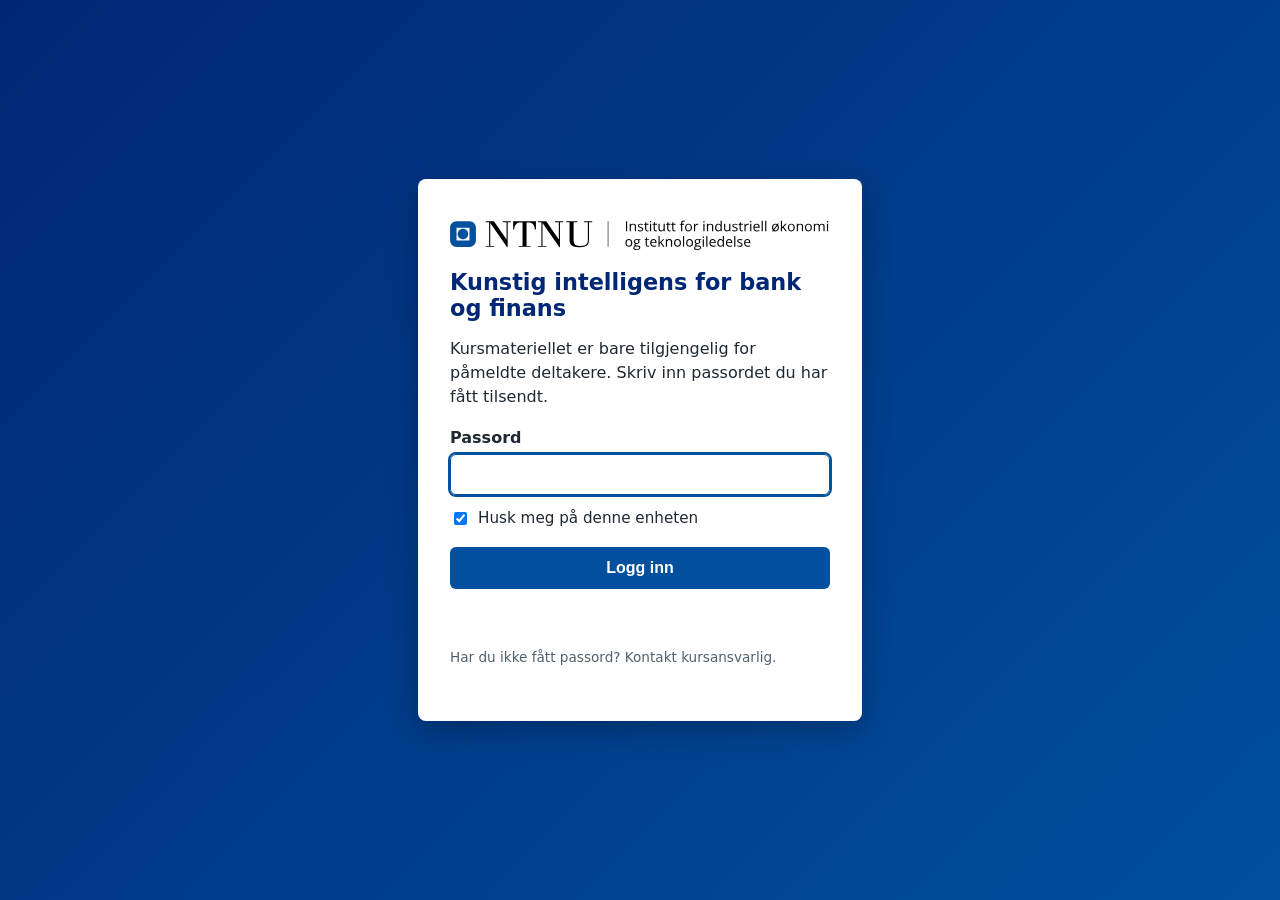
==== commit 34fc99f1: "Oppdater nettsiden 2026-10-19 07:05" ====
--- a/kapittel-1.html
+++ b/kapittel-1.html
@@ -37,7 +37,7 @@
     <label for="pw">Passord</label>
     <input id="pw" type="password" autocomplete="current-password" required autofocus>
     <div class="remember">
-      <input id="remember" type="checkbox">
+      <input id="remember" type="checkbox" checked>
       <label for="remember" style="margin:0;font-weight:400">Husk meg på denne enheten</label>
     </div>
     <button id="submit" type="submit">Logg inn</button>
@@ -47,7 +47,7 @@
 </main>
 <script>
 (function () {
-  const payload = {"salt": "dMHNA59BmJQ/880p2xZZZQ==", "iv": "jtGcNEW7RSbWJ+6q", "data": "iV1f6prERoPN6nZYzbOyKQSDW4UpbqdET8IMNufYz3BsYEfMyJ38dc2DlSJBRXvOYmVi9Zfk/yqk5RKTK7sMEhmBLF1ubTG+H75u3z8ydpwCw1I995ZmMzB5CRHLQ4nRKYPy1faZkSVY4hr1X2EgsuTJXwH+FcRiMFyesH9a5iWuzEz+68JHkcDfyhnmcCodczi5mPIHHL/SRkPfNnHbDecN1s6BQ2gksWNUHGWus0zHlYPtVUHYXQ7YAP/CBUMONc7pMLV223p/PPcjXPGHn4OEK+Btr3iEHu5wuSGfq/GAl1BqmcBxnpweIRCylWXIwI/dUdBJcBsS6yyb3IDQ4u0D0lt8AhvYpZapNjUSvOpCTn3uxJvB3senE5OTte3g+Cq3idYI2Is5P0pB18Ebx6x6O3LzpPxmDdB/6ESTuogolXg3gAQE5G264osWrRrA6cxHQ96mL1raFxCL3pMfh/5vxNvurHjcenRkhKdtPJj5oNBLrmIkgqCi3qQAVvrUgy+c+wxt8BeztS6dCFmpye8FrT+aIE5XDmyESKTLQgzzCoWR3/cTHnxb7TDVRTA9iUTLHZso1NI68UO3uucYw6coUhTIpY1o0+DuBctGCy7ijt/B1wX5NXkszm3kd/IqbDrGYIP4fjSheb2q4oP4OLqKW/[base64]/SgZ9MDZfmTt/zgOt50GW5vXOf5kKfRRUR7Z9opJyR68/WdqHGZ7K9qyWfIYJYfgzP+homnAE1KNPzWYxmkjZmQV3DsCky5X4a8VaDlc0eESL1yjxHnvWwEQUcwMSzltb3nrFwP7lEQWhn9ixB87xQxEyXu1XN/91KVlW8/lfWDrxIySFElo0ZImYH19p4RrTQ9iWyjvtkmqA3JAHfBU3iCNISoodTcFG6jQFSlgmyZ8RCcRwaKDQrm3z+zxaHbIbVgVefziXE2tFKI9deI91UkiCbqxvrJyyObxko793SjgzB+j+39T3abX3W8Ew5oCpMwHP0J8/NsyJBOKKPWNGfdQwoxQ0UmeOzLCMEKoEDX01erjynP8vV+mnkUuvYUMKI11KZI/Ib9QNHxOCv4p/sFR9InUase4yCX+SdoyswrIqASkI3etrOLdqQaDGlQuhGPCW6IuIDXqvwXiAesn8OU2W8QvYZBALrIidQZd5W4wqhJYHAiwxcs4nVhZMhxKjUFQmIwC9J/NG9UQER8RUxu1WeOAQvK9rDU4uj+yDjXhBoaErnXi3VsySrLbrirgKDbH7PS/DmgqT2ee7BxmmbiLD2OfvSYa6y3VASt+GDyqgKOdkB1s9RigpLTbuntWkO1nsw/dU4/uDcXgvTLslZB31/sU8g8UzqK0NHBFng0eg88KNfRHZ9yNC/LRX4CYvQbTKn6McYINHy5RG3nXWrFyW0I/TGp4+uQTMJqP88R6f7u2BFoCZtDxGiU5qNb6Z/FK5kGhFZv42vMajF+IfqiPeMGgA0pXru1ZeSr/v3axMW1QEQANBoXEa4DnS95ns2nxl3ReszrfOLztANPjpSjyNW1KmQtmQICUHD9fOdLx3TnsOyD8R6tgeXYV3SGPvEURZhOdA7Hp22YoGe22l7Zrapn3aGMAAkIlZim/wIsGHzzTX0yW9SR+PqpaRklqNseCSV30i19vVRcP4wvbtV9z1cQWR4VzwAuxjGjPsmAgYilAdjQMI4vtEzavITWrkYQjZDzj9rvsmeWwootNh3JzXhvOffyZh/hYC2zw/GBsZ7LN7COdG1Ypb8l5JUmvKCnNIAWwjivb6IOSKPcaHj6rDe/Z844hL2rKkxSFk6fRjMkVUD+pb6TkSSOZLJt2Hxdx4J1C0g07HabBdMM5UMoucgUo3KgDer7+ySDJQlffIktZbmyS5QdA/xTR2XHl5Hir4YJDwFLV4Z1h93DaUjtmR6HhQV71SqMuH4MG3l9eSxGS4gBKtrJ/I6fGI5ECp4MR0c8yEObmr0kjERaf8+XBVQ60AYOljau/OBdFxJZSezwcnzI1NGeBaRp8noJEUm7eYTHJlcucyPi+vX51S2RzbJbOglH/+8QUVT4iMOGjzcmws8SH7ubiywcMjFqMrUNkHwZir6hGU4rpOeM+wlxUgMabNjBAW020VqKpaTn3QjK5FGuvY/7fnsLDb6uwHKbMPdo0KWgT/fOv2J6G01d/M0ZLXz7Atzg/Ds6F3ECaNlmU1bSL5ONBc1+uQg8TXWqjKV9h+kLCUvIcAsDcsiPpVyoigTbcq99NLYPOKDUGCzdbV3rxg3y7+d/h66BNQugRVBH7sBtqdzIX6q5WcKZe5paujJx9T1soVxL0gVQNMcJE1kZFLXczxT6RWE+Exu/iGuTcZyM7XocnXcUXReccJExjiF4zNlAQ5+ER3sLZ3GQHo3+671OWpq0mmBMuTT5BWd9xNgOcYTWFCy2BaTInevezMvpRZobMgnPju9lLooIC9SMYy+JcM3ulhvWYCLHBz0OgdhcOI7J0qxk8SEIxBMOCKlfa6Wp6LwyCzn6oEMR/DLj3QAHdKIt/GkUi6gLhwyz8KqkQoNV05+QO2D4sVlBFOxhRgN6Njr4VFlCadlIjJx+BUjpnzaOrEe5gmM/sSja97r+FG4vohXCLJ1dybU9ljlzJ1DdPSWWhE7kZEsLZ/7bIxBpv5hJfEinE4mXJn6+maQcDF/+N4FaQBvsXrngqsU0pCSpjT10r2jVwouiCzZM4y1xZyC5ytohevcZGatx/[base64]//mYYUIFPKxcGa5xFrJLw37l0d/Qva98hEiCI6zXi7NE/XinYCr6oBRTwEB/0GrkOmHoQEKGH5PrkZ2QVmzXg5++zzje26Bo983B4La/3EBjctAKg2nVA8yVNTU0knuu8oSLyHezqsMWV8gvDtn8jiE7WwzgaJoN/2j19zII1tcR+OqeNonjQqF2sQ0mKARUs5jNf29FJPdJbNAEa3ePSORfyKcNEnuu6iibIEpsRzkSTEqJaKqcNlPnHpd/ssJHLHcFtvvNlv02WUOanqleCeFxyxMN5mdgASrt0TsBXaietN5KEEG7Q9xFqEQF51uJTH2iS/xq6kRn6DUU3llKqRBsgE/qCgWboFDxQgeJDJxU36MG2BgVfcsfFfRbcPqwIgoUrfHCC0hyaQSpRpdW75Hy0y1a0p6XKHo31Bnh2ZinFEdtTQeFxOSZLJQjInb2oA/gElG8iyx0c6nWJNd49qgO4/fUANbCxRoNdRdONM0/n4wB/jPmTI+OrxSKWE858/zsQY7Tsug946I4FWUa6kR0bJjQAfADvDGBjZEo7MelJaegdzQe4v71AKU05oNa10IzOKrRxBGjh392YqwPhjf9RUi08FsDw52ISYGGx6W8Gsge5CO+nH+b1roropPP7R1KuzXAUCbfYTKrze7MegCAB3OwxircL7RZ9X0/Xj2Vho68szLeNCsK0X/4phlJ5GPZ//r203GEcus+jqvYfYG0MWRl3AyToC8wMM2Mdv35QmCRdIVHU4gxLt24DlyNKADiXIw0+gMjkWrwC3lS3AjWB10RYTdhHAIltUZCHtr7C9/KNaP2CkACg2y7zaIGSk9gy65ESMRnkVA5w3/ak74gG4KtX2NubT8dLlV5QFvnKpvWFSCUBF7EqPIMH1+6ZOo2sQbMRS7YuT4FS8klMd0ap6dWljfkrVLKXYO6R0hkYpnj2UHLLXXBEOz4AgPTNykN67Je5uHxBU7PxwH12NHLawgJ1RRM/yFIvL0B/9rcUjYj7nt5cPj3FNsrbvzdFb9nW4B+FD1Jajn9pDwP0X/UGO7+edag2AOg9WdBo3ENGrrLdQLA3/V+s3ZdrSgkfAVcdeOLTpCt4dTQCVmdvjRZngZwZ29bfxyTur5ATlkCP1c0s+vgwao1J1FGZhFDVn72KuCLSA2zgiNPUTcEmcVssLbVzScAz2kf4SmQI9RqrLHysbMTfJXwHte2oUKg6imq3SVy0yTRV3TSekWQsSwe/EpbfLMWeq8+KgThS5HTgHwY2/cUY/5jkZ6kGaFu8CTWUxnVuVGZt+HiFl/N66+7jNeDys3/dMX1t+NzUwRIpkcTWVD/CX125MZJvuqGkWgL0pZbI3ZsrveD3EKCe61gbKSrqp9zdkcYCtNONITXHeOyDKV86QlM3bST6EM4WyQY9mwkgyfkzDGnJk2BiQMnAxh3tJ29KTHCHiMQkyWsvTZXLcMszZT7jI9G/[base64]/gh2D3AtiXY5ZzCTMATqI6BroHj8t+ks/Capy8wKRckqMmaG548kbUD8ssNNEUWSg2J5Czh5XxKmxg0que4t/3++y4BoGcLqGWikvmHtmHAwkHzyx+cGmzClL/eUYUEy5bDGdr8/GRLjTQ+UbonVL3+XwVVnurbbre0Ye3iu2IrVOmcu2OXmw73U5AlDAZLeRIoutXINY/dTKHOTHOh1mUXOGqVG0VYUn9YX+pKmvWv2NZBnmyzD/9kSNtgxyw0C6CJ47CfO3wV3gjK2QKVnrr4s8/5ZOHg0AvyCmEgizRjPGPyiMQBMwK14v+iOXeAFZ0GBMH090MNsqIULdWOEskNbAYjlkGCPomrVlCQ6p8MlrkeriLDlyP/kARQkcUL+SuWrdZ4VHtllJPDhKWgFA2j+pANJKvGyZITvSWtUKWB7ObY1gQ1NBihr+b5Q524Pn1g26pmWmyp7noVTBqe70C36vaUYOVgcmvrMgI9iL+UhKiXVRRrUV/T/[base64]/ygITRxClRaj8B9Q8eP0/+oIfy8rjB5MNqbZ/BxScmtNgSAN6UrIOP+kJd6iaMQRCpEPf2m2RPGPH4BZpUntkYH7elzsXOkCrO1kPeBgD2H2vUN+E8dl3+DG1hPZUKk226y48mEMeK4pthpDhr5VTXZP8Bwi/FITKya/VvtOU5RzEpv9NhU86WAeII0XDWUwjVy3wbslE6slnd2RJVhpSHOUX01dS/[base64]/86sdNFb8QCMxXWNJ/mZyHXjQpX0s5m3+3o94A1kwuu6jjW9ETzv5OKUfrFumKCwCxLIEsu/n1khLpVnhEHVle3Lcs5ULTgPxWImh3rit+sitx7LMjvsvVIKvPEqQZOxO4iPKQgodpoXS/Z0Nr5tO05UnJVgQGhGMohKpDJgKXsaTbRvx3zCVjBalIsc8Dpg/ys/rx/cwAuDZtGFgNoOE+1a8NhozZT/9tsmEIwrZ0rOD9aqCjl3S4wqo5C3auU1IiAcR4Mglu1YDzWYU8s/acLanLJg8Kn7z9m7VzZ5UwWMoQya0yV0DgY/ydiY/l3K+mGIkDO1ednBsiOItFYlEvKwGsDS+HRmsvkGzRpVqX5t1Aplk9et0tiYj6V0WJ/bWrLi2BtWtm+qpJcSKOGNoSmqJ3kC1Cx8v/RKI11okjWYbtiN3eBLSwRZAOz8n9P8SrTBUJxe4x5oQtfePciReaclbryPW8e/[base64]/1uHX39INkxUtSDUfPmOacgbcdbpQ3BZBl5GezLoEbQOLftzKXe3HKVDzhXHXFc1yJQ/niQQeLuZ+BgW0yHCoxFl1MExJjjRoRzoepuVhw45nF9eefU9/PmJ6LrA3IUfen/WShaWkMgeps9LeBwNyRRtFkUaaqwDhwLNEozMaPEbOORdYyqf/[base64]/QEZRYG5P8MOyc8zZPn/tSUiET7bzIOIhPvmscoGMZqjDN4u0JdYRv/Csw2YGNDi0HA0zEtq+bblKziPSLiMc6bMrpjuuLOSOIVUDTriCco7xDGadRlKyrMzjlq/HE8rW424oXf+WX+Q1Pf/S4qNbUDG0KeUtmveJ10Ku421m5/IhUpZaABjNHGhdgsMa5UU5DFG6qSw+PmFGji6hKlrEF6JrtRxYIwHdYbFpNZGUptScv/[base64]/[base64]/AYyKMwCLQtVz8z5Dc1eaNx/sEtRRDFW786zTf7amaCulTy9cPzX32hKYVxPNSEjvQhAvGID+wV3ZlXOjah+06/ub6ENbOFyvQMX+BTcBPmEsZ/Qvuhec9ALF3HIjTpbLJCklXJ93CwVKnZKxx8Ttl3o85LI55v2szO2SYuxhOIW5Nm2CdICw/YdUDW0RzkslZlE9zLFBMP4x+Jjb7M++8VG9Yr8l7kHLQDenQ+I2O0N9Yx/G3XBLRyizcgPe4w5j2rsiThjcWsP9AVfSB6gnmghoPKVFiGD/lYvZtoidCfySpGDO5rfGcyfHTr/9ilTGfjQRTj4tP0mHI79ndoGEtMnZxjVWopR2VHhagn2yTicsYOktQxU83GiQDSvGs0fpHKhQG8c97xoZMcmdj9NQE6nV2kxyzFrEnyZjj7GSy86X3M8Ht9afVD0DgNWGv8B7e+gNYHB1GYKViqkynJ/FQlChfNXpPVIjhoAZu4UxjmitsA9gYbtRtAxdRp67xRkzYT1mtnC8/dtGj50o9xCYdVjAuNOnQrjo43pjOpah4bJMI3nrh5kyLy3ylAQhQ1J1guuVQ5tZPLllpmoVZHWbVKQBXero+V3MjJ7X0z4k79kSmqmMiD9F9AfhR4GwLTgMj48C5rx+nPINIEpcPwSmADlV+RCg+vDV0BfpwgI4J/S/Eh/7LkjvZIhDaRnjdyNb2Os63azvO9WOdpyi82mwCKKCE5apCE65c7cO2mZNDVxwDuPr3FsAbb7r3PKPv+EAALNKDR9NsqFjNSymNPH/i9tDZ58rqWuP5OvAYVuwslVVU2y4CTXA7nSYx/0W458viCPahYKiAP+3FTPC9fHCpiA/c+PcfN3J6MwuS0Rv1crPuEYHzH2nm8Kd6TfB/OJAlgB1gSQZmsk4SRgr9bR9QYcj0+E3WBYntlDecfsVrGL5boxnt4xedNPV6PWq7GGmAQfSRdj7cSvI/HUyUZ1vhqtbhc1cdreWhybx/Vi7U9doWiLsp0fAQbBeDo1Rq/01S5MN+TYT5Rq8LzrBEfCRgKiHVHAN47JzwUO38AEHkkHXtGj2TZ6QyEVRSEYL1STZJbY3qAtT9d5JLPWXydeYMg4PoWh1wRkOArjmy9bokFH8f8zjBcaIPqJUJAcYTlhSplElo6e2fkm4ytwFo/DuAiK11415f8YomJK+l1auMHyRkA5fv/YEy9J4mfDlzuVc6J4Y6bn6QfPhNlD62gFvHid7a6ADpvIVaXCWXO4t2JlLFZ/eTI/Lj9aFZw8NvaD4Ztozc9J9hUSoxXHbS2ii5RORCczGJRJ+5Ou56Oyh07avOKq+VJUTCv20tyzQ7egPuMdTqh1zYTmZD0drW/CTduxMo/evDNRIQXYRHOk7psFHdR9FGOaz/V1c4pflOlCbQH/1BgQBGJpBy7nefpCo+fSxSR2g2JS8pqkvNxq9MqiN17owLffxn/xS/1ih0UzHEWXIzYQLL1DcXh6SKf0au7azygIOXs43qmtY8vgu3qabNGRIRR8KW5ST4lyoUXrpqbyO3E8mVuysjjczGa6TiD13+v6UGHhslrV4rfOv/aEq4bu76IvUyqy2ryfNDJ2Bx56a34qw17kYG4R5h/2Fd14uA8XkquY8by04jt/yNfyuUo1CjQdfLBkOT1mHtuDj5uL28pFEnXPmvVZG/GvPuReo+0idpLTilnOlYUMupQ1+gyFF6dNn2FcHMotFHARmGY86aQJh6WB55aURnHPWeIN63MBpW9X1+Ez7Kikkt6TzEKaAvGlIu5jirsTO1xiU13rjLWtik7qwtdhAQCX5uowFx1Kw/HtW57ResigYLOqndGJvn6HgDfP6L/QQj2/4MxrWKlpZDGTy/4YnxKoQPuN3PkExUKY8oUkIiP+Q/eHos3EnEDxyy/zqNfMHlZsdaFHgevV7UvzZBNERHwyNWrrU2uV6tK10ujcfG22DEhXKVVrCvso6dNovDKMmG2YdXlaZJb/TuA4wdGSizTwecPyUa40XPN/DYNqPtzR5ZdjI72/KssrF/ZY6RVC/z7dhseLSZg3B2gGM3s6MCUA6IBntBaLi+SnA6BLrIgD8ltn3e4Tcwq8XAQeq7CWKCEbB1LjveXDsu05QU7ryOkdUQE8Ojpb3vfPbgc9qP4ZN9zPtOnIBBdmiQ5BS28Vk/DAJKMq1KPb//9IRIeNuM2lG/U6aoBSuZgz9ZZ8vK/d7WTCX6y9A00hX0deLXDpWf1QuoCNIQq9wJuBArFMC4at1LjQLpBDQMI0WVTN4ERMdOcPnUudG/hG1y7YQd4qGbECCyBELOkv/+O/t7zWjggCpaCJHVv9tqlazc5ba+cWy11HQ2Vx1zgQNwQhlBIoBBp9pf7a/cVhoj7lkfrWD18HdEsitCB8uqIzl5DNRIPW64qYuqqIVdliyn03RcfrtPNOCjffbTlgT+jH8ShJvzWOUj8Or2AFsP4Ql0W8gjzrtIyNYsLDTSMQJ3sYcMjCeimEUBlATnZKYn5ZYtf0yxobtZ2emyPfCl35U1wntL+m/YwrkXBR2FSqbZ7Vs4U+7Ay0zCr3L2SHHpl/F29hAMr4fkmqL7p6bZrauWIBdbNza42wzxjDc4OKNUEcMqyRqwcn8QxtAHL7flgUDf1bKzjwAeuqrQW5Zu3+mEufdayl+U8WwTE/SZukq5F76Ek8DGzz44YtZrepAXOZiBNkE31KnKI6BVkKN2bbqJSOc9xsDeOr9y6lgcIvIKUz9F+m+T3i8lv8ari9zcsac5TORTsffQQtkxhorDlqApM/lUoGev7dOKLBvUcM9N/7dYpjmFJL7u2iu7TzKGR4XfHNWuO4K+BL3csNqnT5/RsGJqWWx8qCjgvSgHZk21lzdgPbDNaA+cCh37FaQcTi3VWOS2c5oi/[base64]/QSIQdpdk4btBVAxjsGCNKfQUFzAjeRfFHQBU3BoRSvG74ngB8q+13u/6VqUrYKhZjAmoEFBArIN1JFrXeJOLYAu74qkT4uhzvoitGRavgdFHLZd8PpoyshRWntUfY8wrcZ6BbFKBUkvDn9SByUsHPi7YMa4WX/oZWqLAKht0WFwPrnmFVTP+fi0ghL1z0u63tP3dHDdSOL+hUK8Cg6Fr4o35cOV3ncxoMMH9GIONBt6v2FLAm9789vwtFatQ/mwZoy8vV6tmlqtu8cdLwYe10c26sw/oAFfLrimDya4Bk1UMBAC/tbIltkn5dTM2QJMTf9hPg3AVClQj57rG31QWhH7cjo3ou2n142Zx1Kh/TqNhNFPesdc0J7yglFgxurnm6GqP/MAsvfkgXeYmQRIwaFNrIXeFwRG2y9idynWbOsPfbIBqrt9ZeOCJEaBB+0zd0CUSITzineYktz6kODn2Un9Tw/w0LHrO+APyW9wbGYCfx5lkCrlhT4W0+BqS7/aWJ71WKOH05TFFY+JPU+2y/NqvNyf9TPYCqdsIaEVGu6QUGCILO/WhUPZQwgk71VvtOKVW6zdS4rui9LasjfwiU4LEzC3RhAe22froIZ2BdTrVFT5yr+O0NQUt3woUZkoHABLX5/gp8GOjIgJikfrL5Q8dqySVpn//Zap+ect3mcSNgwm5IkCkcHGNRig/dFLVaDTFgueB7ivE/Rvs7g4kzJzMPZHOF7RtQ6sETI1t3HseUtv8wGi0vwwElK5ujX/5oSFyaDxZZjEvoDRvc8Ngm9id1oBrw1CME8BLqcPeOTuWb4i1WfJzvX3HMufoA31K0ThDn53ky2renfX3IH3XSa/t5kYsgdyGzs1xI0Haq22VqhJXcoGB64Z9m9xsgPowi/0kIGDLKtLcbfvId6huk3FXFjU1ToVyrWn7OJNcMGuaJdvi/NipmvBJTmM1LZq5g1EHcqK1XIoAks2LG2td2xf5ol5iklQ6MoXRVWdVFkvoHdyK+kSgMcWxz111t9UdFOepZB7eXpyhLzXfNEKsfEocJNn60W10+JLjwXdPlbkCXRIwaM+q4m6H4zvX+sVNjgG6fpLNX5TQLPfo8Nn2fDlZ/HIqyU18wYaQ3zJB8z8EzkGol1Gci9H/sHwNRr/vHwrljJAFNmu2PgxvSirzNTn0K/1/2Ls2LlMVZQKg/EYADMvHrX393faHX/QS1X1vFSqk44QRXkVz6m/NwwVGlwA5+yZa9G+2z9BpNDDv8Hxtj30sCvoo7XPAYK64JBzhM79SPyUVeTSQMAWZTgJOqfV9Km76/+6Ah+kDTue0CkTdNoapHLfdNyNRcBK/xFmpa5cW6qCZAFTtSC8bMNsi7wizT2ikieLPT3iMnzI5639c2DFcvYwjKmYdPR6hKWmaHxzy9s9ZiuBLjNWn6fDT0zDKmOZWuooKlkfz2VKNF4UwQF/4VWNZV8whS2Hzjqy97pDkdRpxw+60X2LAHQ3qMzM/UNLXOhgDthrJNkRfEvD1qVdnlBZtikdfdu7WPnz2tkAyq7w/R8GWEZHWLv7I4JTBN8pEZvwPjqcITZ1MAbIgzHMvwcJ4Awkl8rUE1K0mESzNVC7Y23HFt5XHhWNVDJ6lM/2WrbYFocjYFjtSS5P5VvfP6Lu3yhUZp8myqqGjYn77w9lrrOkOs5T3Ub5L/NhiGYkDRnzQQ2WWHpc0rBXV2DwgGWBS8EzPeXIL6q0lsekEVNYLEpRHc1NJp774qe/xXqV7dtLKt9WepJjSRz4kaTtGmK0WZltXd7NkDkkYfiT2F9Plb5vrfEJMEpe86prQCqpc42yLoTdP22I0FTeDszcqfKa3es3+CkpFf6Sly+xtRwAwLC34hcAju69BECNd/A0Ks1AC8V7NtdnDx7TGv5t5MoAi/JFE09HvgCRU4aFxEnZiX4zGGX4TCjG6cJPqn7DtgPukYDYB2/3t972xfjH9NuR7durmljat/z9AW3GA2Zg5PHyrMGNUfH83ly4bvzAirwLCqH2/o+XOhRWiTDZldW5hskaWDkiostpWd8UXbTaOzeJ1lGWMFetgAxAiXSUKqEXSnqv5wBOgWqicbNjP7RyTc5uCZB/S2tDFU9sPzJ6W00F8Q+IHMI3IsYshT7BpDFbKz9jWf/nHzxd5uHKEL9I/8oe/NOUqytRcagxP4h1lNKHD4UFQda/RY9wtCO3srAJjoP97e31YV36BU/0dkjgrXqsFE4vw52IWcXlGI/1rBnhLhf9r1e0LTy3bOvnUa4aj/8M4zyqmaPGNNMlPUjF4keOIn93mpEGwa4LUDFPLJyCrOMQVAsVKnEQXPk8NuhhHQGFKMthzVB6GDIHGT0sS9GIHR1gjdLyaGsRE553han6tndZksOrdq/ZLB0o0XzzQlWZK6fYEpII7epEU3CJLnruFUGueEdgrgdQ9fmIh5zZkp7+s5o3CLP8Kp5UrNTEKbNUxEgaAXz5GxMErgO07bI4ZrMeUvong8nLN+St/58heRyU0ANMEHbZm6nzsLLrtGIZlkIY7GLkunhpPkUOSxrXRdMyo6x1L57YfUlai7oh+i0pYZW9Ej/LNTCQbyl3/5U9m/U0j2UV+NB+2W4c1BbFndLllFOU9HPYvD+s8glHyyJX32jBAeQ63cPH3qjm09+KmMNQWK3N4v9aCvMwLK0Gmi3mZm2JjX/8/[base64]/QJJh7gU2eYgWJ1KdXVkcKT4ahlotgmNxaCe6n4Bd7UeFKxCk8ENwQpNdVL96sQdyd3NLbf/DB7YyQdCq54INInjCLDbxCg9beZzAMhWStvGQCarXMf5bYnRqGT/5HWLsjuu+izpQo/R12CiOJvYh4ERPCHbLejNZ2oNfa9QCcQDt/yetFcTQaGqPMiNY61Sk3fJFDfuM2jKCpUW+iGvmcgqyt4wgSoK4Kaa5gdZVtRwP24zfBJhc6eb9fQkAiErQEqDYdaw9nMLOkDTAfXpKeO0TM2Y6Zwie1KESVTidM9OfaZIwHvSHXo4xFhdblyeRw+v5vTRRrpVeHfRtf/dKaCnhupE8hPr4rpowtrC89k/FF3VjPv4vSWD605u+Gig0wRExUSRAzMNISTIqA76UQ9bVR9IwcX//rA8g7WdRIS9EaCBLNcedNlYRhhs1eoW0/ISaoOxNDQ//lG5Ehqqsvr6Tqq1hggrlBWdebGfzFNnRWCIK9dxE1rJnBfWXlNukgjOZYhDgUlsBp0YD3nzxzI41ymhNcYNR6Byq+laewmFXFTRkZJ3rUYdX2frp6f5m1hUCd2REGaLur6dJzvn8hrE6vTcwNv26PoL/[base64]/hTY4rdXtU2+lP6//BN71NSPcZCC8+ASnliy9GXnKc1eCZ86aX2Gzmzl0AeXb6xI+gzS1AiOP5PH4oBU1OSc4cxPurPXprOf1GlJuuZ8OvtfPC7azxmIbvT27/dcjsdcuk5fuPANFZKRG79eTB5CMIIIZB/acMwpVBeOEF7dogKRlgq5Bbxc+Pth11Mdq9Hsy3SoimypOYXkJRMV2B4higb2ZGbkCEX070T2u9EsAsYZpuZZyJJRvpmPk4jkwi2oTXoccMA7O8F/bXXgN1WRKplzh0yOs2st2pi+6oHpYWB93vd8b7mB+FiNo6TIcKKnjFIo6XHe6W6XGON7UcNGFXsr+Wr0gQtPHSOPJEKO+qL4/yhv+0io3+Ry/5CjR1rOhwNa6qcPb/DtU0IvL55hm9ssbJEebRF2U8NLJzFePYWwpoyhe0Weu3S+HycDFFGrF12p5Dyj1VCpcgNZePUE2G8eHFT8sdipRs6JjQ8MJ6zG6atcn5cI8NmZK96feJqv4ugb06EL76e2tIYxduY+GF0vtKYs1gAhsCDsPSb7d/o8VBuOhdNnAtstxj/B8TYyHzGDZAOzL/zZH4fY48qn1zDzMB+5Q/nDrthHAURpvfAQOPU0LCMHfPWdfSc5DhrUjCjfA+KhAEOZ4yd5pX+joY+4H7s1Hkdqv5VGKRcds7mjPRZTG7eOvgkDU110eFncJB4PvUcNPK5aH3HRN7fkPJ+qw4t6YwbFPySysFjF/nwH/WLXg9g0dGsmwAcBQSKaUOyPvbtq8Jb/OxMPrn5SdPOOiRWojAFlX0WXhMR68is2aq/1rW6wNATt1l01vXQs4TB0LXUtrseMTj6w/kZZq66kF5bW84AKvCaW2BpVtz8LwNGx6rAgvZqcZPcVRAnRKuJwpdUMJJVeA/0z5Q2GkaJi7/SZO26dzF1MMWqbplry6a/MAna4sP9gKgIQG63nDrynP38lUCX0/TNT/k8gbxm+iwacMPldtncTQnXBT5VHOC0w8ftsM3ZS9Xfvf3kWzb0mIRzfCauF7jV9KRGSUxX2U+z5zKAev6lm6G22miAKAYxdcGIIQXMjgTShqHH5URL/8O6HztNu7L5ouiRvIN4LSIm1QUZMG/pX/WQm94UJkibULJJwnsxARgjhhX6HJy3QThS4XcoZiPaY0bAAguppi4I+aDge00hAG8ht8Vyv7UN8o6xHfS9FZoi+FIqOZuq7nr4tZqobWAsiofKwyHzIoDCcVY40TJMDvoyCa15htAIO3CG06x4LFnGI15rB8YIS5LlZ3NiW/f6FYQt62qDh0DuXio4IETPP2mdYQZq88inUN7f7LN3Rv0dspPowdpBulNhaJdpMdd/miq4PtymMzFY6AkWpWPnu7IsJVtNJhV1vi5OVKO+eazEw4ydOS0vMpGMXnYuggiFB9wmJ0xG9IyqIga+BTMEe81fkXqtSVWMXywMHTgXnrk+zBnZjj+6loN1y7/cNbCtujMPSuq6co7Lrv++d/jyW81yGyaJUL32ngou75wGk3q17dcQEaEH1u9JznAEsazGXQKB+Fh/NPj7eUPquNp4J13iLyi8dI4OL+rgVWRUpJQKgHvo/nQnKgOaA9gXz0aXIMfge/rLS1voVep++y3Yg5Xlt3xp9Kom53HCFDvqcizDmpFv2bmjaEkYCIGaCGPVIB7ab+EPSbs56gvm/[base64]/8pf2z4TqqCcd9t80Wor0ZDEnfu/ypAdg7fasI9ArGV+8pAnIwCL86CfGcFQyb3nWZp1SZ+/XEKJfjT94gRomhTNqF12geBADzFERwDs3ICdgPALoWVMAJYHWMcVaWMKuUf2umWFzHTqbetDnY4vIMQcHkk8PcGnge7J6SbZIxncCKzpzmAAsjnbzsIKubCVGeSJ/Lbfn25T84YQh6fIwfqsohbbABvmIf1OqEImPUvdkuXGJ7vjYU5rlP1GYY2iP4XjfW4HXo4NWl4uILWLTnjmOYx6+qLn6Kvp6Kaw64fJFKMcRVewmxT86a3wCwdLOktNX9zLZnScpSkFaIiCt4bHufRNfxESRi0Fiq9oggPzKqQvV6HghKEasz/TJasbvDy8y5TXnGvCmELbztkZcLs7CorjMpMbON8L+Klf6LzSbYmJFceqxTp3gajFecq52ceDLEzoSOyThkLdcI9hggIwpKwmbAjeYAfpcwC0OgoVjbWm1UNfdmW+It6+tnCopy8wEv8U4kbWvxdrbDp+Au0hls+P/17Ay5JMYSRvzcL6lOThuRVeKlTzDQmzIO3zPfG37bRnAcujRSgPaaxRepyDICNgGxt6jUSajSLOPcBIAJWulR1PNdjHZIqx6eSWKY7lNhUEQnP2dLhbF8+DZWRQ5otefvoIL8xnS7q+fc1ym3bQW6ta4/5KDJF+XziD9w8OQ2GT2GrkIfU+6TeRkeDQox7tiIBxEBJ+NT/3NYYPo3XWj32A/QghX1CT5bnvgGeLdRLQ2LtYOnDGsc0ffD2KppQPB1/ylGYwUNYoQ84fEOyRYaBXA7bnXKDvNOBHny/789MykMRtxyST4JIwUCjoqkIGvRhZ8Yn/BfV5WkgalA6kKq+QLbzrZ504zcTuTIEzEEvMuKVxHAd3hCGAMNwMy9tLiu1DBgLxyM+MpsdEueLWEZI0DDgFWCf1mrDfof2lehZhxVkhE1V+nCO/fhvJgp/6Ff3RjfzX1RStxn3RqEs7n9/3r6LkzGMDe0sF+XqX7BXiQ9kQpobxReV/e5nyPmlaPvczgXSbO9W6ugxedMxPMqDClrJ6w/P30GwYnHdVDfyRuPCmcB/T9yrtJBdRbVyHm2UM6ssMB7/fA2m5+15JelK9G6Wyw6UxOKAJE+Ig6XkL7dsraSMKnJr50Hu0IOW/PhE9E5kqyZ/rCDyomGIZ674cIrPcCXDIyG0uchGtvqdKcClgSgx5uuX7kBBEyBqpQs5bkYJ0VpoFhFDbqi9cLEJVVpZUGBdTgOS3eDCj/qcfGOS+iEXyb2vThsnxAT97jRQtVz16QnxxqwRuF1uYGQfyt5N/flvLBUTwBrnErI3DNaadGtSx7Jo4/ZMHVDMiW+HJavywww98Ze3Cd0pyC1LZ3CzRXitrsoqJMl8a4D3PjpX16CKhz2LUI4WEQt22olziDYoUcReJ42/eyAr6hNDBnrzkWBX8F0UlHJG6HCC5xPZAPmh5poAUDfltZaXeVtwt7wYGEZYL0TczugLwzNsMB8ui6Fn9hMIgCEtfINYFA5JG6q3RiKeHviR9mKezMoplPtI3J7luJbRP3uVW/z8ihMVX+l5W9a1HE5WWr5Yv7rU62ffn/WTLUKaRb/9q88DlJeZe9s9MjQDt6Z6KM0rOyAYtnBXshqVhC6z6Kdq4DZSSbxkdjawmetE0/lksbwKeC+y0gHhCzFA/wsrBsmWDowJd3ZDP/omwOYDJUTQDe0LE8M/9pwOPheGsXO+PIUS1TQ1/s5UsYX6o3gxQMfd1CoqcNCoTlNw8LlqzKGmpX6fkU28SNs/[base64]/[base64]/kVvknvPeMxgYBOj+2OxJCDjBN09Hjzz5R8BPxnNftsp9oiIS/[base64]/cumWqH+yizVBbG1rstRIegPIeJ5iKToV09UbKUQ47/BY9NPQ1pEy9lmwBoibJd9oqgTSCWPXg6wCqfIlCMw4Z9PVzVjIGNw/2pByW69c1+GvsjWzESX3FwTQxmtgBIxKAeIAFe7bACnQIrRB2PMKNjHV0r6kwkN9VHf6/6c52yUnaIb1IU+Zt+cWA75PNct295e+23grWTw+zTR2I3PlcwpdgnohxedsbHInSoOw0u7REF/Bxnr8WfDeFQbIoDWMjriWqjaH8VxsHs5OT2JkkLkliNOc7ZcrcrdJ2er+gt3BdZg6iC6jsm0MEA/vDvDZKyuQDDAqzxe78Yru7m2GDFmOzpIrSdmqyocRLY4aBZ1uC3i9k6Sg3gsPA5bb5Wd9F1gy3ryS+zgJqkuoDFpEUS3mgkhakkY/EWexqA1UcNIaquu3rmV3awL91dMY3BeaMkGbU8/5AONNa8UTGB5DWgeTj9rjdCTipqyeXHCwzeX3bcSrmUg0GMCiQscTDTkqSESWmPPaJCPdevkzPUOeQt4Uv5qJAnLii/gWW50fuXngq4OEedlA+5cGZLJWz7W1u9REMDgJNx6h4a0TAFeJ+SKXuqr982m21/6HABSpumTp28FubF3KJfBiOabVmBFL7UMboC5V+MprLyp4TzmFzgAU+PBALwNF66nOzX7tqMzbvbFRrUngW0/tx+8etcXwOwYasu+tQ27KWcA2rHQ8MQjUjKOwlAsP8x671MCnMe8dXE2xkVYYfESTo5fzGapFH2F5EcXqOSG1z73RMRt4I1CPVcxYjwZdx1BIFgnvM5IX4Bajtb/[base64]/PTTWgmEVxlCI388XtrhdjpdiM36/JsVSyXfLLf7dUa6Xxws1TatV5iOlbVZNTSoaAFCW3Y8W+e8pIjyjyOa09P6WNf08d6bohXmnxd8xVTnCbFlyNoMzaCBYaapBxE+OLV0AvDIa7vkvJ5QvHfYRFLmqFhxtCJTdWE/V0alJ80LqPQ8KF/34wUrSd+KBUeuS/CreVkW9sDYBBrWoXySwL8B+CYDCiArxoV2Rjjygt1dnsGt7A5SQ+wV5kVfwTuMU6yLulVJHFEMQXCCg/0my0CScASkYbuliw7EtHPejBAeWET6+lz7Eo966gwsJ9al1DaqGXN/TGtt9P3+n9ujNS2xeeRCBfLdQ28eS4ajDkUixTcpIS9+208rNz6/WNhcRpJr7sAA/[base64]/2WEzMk5LjnnmgERAt8qrmxj+nkwIR++Q5fidZQJEetsTDE8RabIULOmCJ1qv2asc2As9uWFojTn57eAeTGj04nRjRsvEMbnNZClcShwmirqLDS/LdSM1BI/5wfsEgWVIiH1dcaqiVp4hPt1NgK6ssfHvUSqD9HWwrXJ+u//Ywzp2uNweC0bgTdfQ6zEBpILqJ2yH3EbVoZQdt0lAXWvTHfGMikfhjLgTafIswktf/APWdRw7WU3JsrPc562EeqFapBstOVhQSp3IbFbguq4DlWWodmDU/o97IdwkcZOU+5xMmfprTY3IMskVxucDonr8cDQVpr5jVl0udzXrEAleEw78+hjf6g/JfU1c9Obvo9h4aP1ljv8N0sQgEf8KkPpqThjDuz/WHKQVYRkafKUzFmorcgr8FZVVkcEsoiQYN/3VPOr9nCwYuY/pw5G175KubnCWYXp4ru1iTNxAoi4xUXfh0jAKNkCodbmje9iikwF68AqgOUOP/bBVKU2IXLHXG29wCshxxRHicyWH/rchJjmV8EWOOdPupFaA8gDD4sEdYoFfTwT85b8zrimrT7m872fT9Q+QvG/U6Y49bzg0SmTsRuF48ekd9XM1VS4jPQ9O8Oekn4wT3GOU1B7ut0pezysKAk60Wz5Xwyd109pjKJy+J/KTXHJWPtX3xFnRLHMJkxDHj9avgPB7tt3S7cRTHw8YPLM+wdsP+qH1qigZhEHBUlqCftWX+9EqMfXmvKL5zPNxGSIsjo00oWSDcxtOF0WHHHKXjn7kPG6EOIGqwmi5AKuZcb79kZLf7eh3vTAnyah1kR/R2sItSosPEzcffqn0jlXqVeaKqRIockmUC8mVXME2gBhPZE1Bg9IzWrbkPIBwAcJCGLLJMfF/FUjlcvpT33yWR2Tv/danwMmdVCQ4RuXgSxtsWtci+Iy5OJrb43NCPPok17MOkGy2D516dBc8aNgmrCyXxnc/qPaWajmmwY40W3EvN7ofcawx6qMcsTR2Cl8INBmy0eMaHYt6jUH0YWJOKJRcifDxcKZiwR4Wz7USSbEon/ekCrZcMxheKV5oLhNPUyDXIFdekdlONviz9kcCG5SfQvDC4+P3cUC1KLH3oxjX1sNZzeQZZg0TaY8NM1f2uCabTO4Za5ulKz0zY9Oj/PUe8yNh2O0d1GfmueA8HYHbgBpuo0K/x7z7yi8qx80xwVkUzrjNDPtvLm2lZwBp7zpSPrYgtm2jjtErfzkN2bd4r/m4MLm4kwo+7viUx3nP+nCFuNXIt4Kv+Yvtlw1uXiJtXJBAJEZd8VoKSLEzlGvP9Wh24MxZqEnbZiSkMy3INXwzPvcfbHaqgoqVflqmI22nKEZpJMvjBCnpA4bzXrb9+EQkj1DA8v+S/RkGDSN0KbGpWpdUqyeP81Rvic/zJLjHr5qN276GXv+E3ycibpLRwN/0xSPcQUvOoKFUA5MUMsdqavm31dtfJDmizblN9zR7u+uJIdA265dYqo2ltNejdvXiDxsScjNiNfkjLQcaVfhalhwNGmxwi4adpX/HguGGHlIIuIVndCOrUiTuNaYDtQbulbNjHrr1dfWC+f8n+2ViqFQj/MrE11swU29Z2qpY4n7z1p2zWWvJeOdgbjaqqTzTw2tX2bJ2gjIaxrJKsF1VT+hTncW4KDvCFJMK9G5gDaj2PPRoTtVGA6qm6HgMUFlnw9/K5srI8ck6wN+3xfXKoZKfdqGxTvukcu+UaWf7og3fvs0JQh1a2afat2njQ4A/Bi48assT2pEgXEmeB05sYzBmZPda65wcTfAwARVQbgPIfXJzt2ehm88K6h1/3FicM0PrmsFlJoX/JP8kiMyausVnklJViMqqXZcHCddOoNIYjnPsht+R3l13QUUw1RXcPUPCSzKlu274Y/UiPjwtguDT/hdFB/T/g1YzlJ1EFUf2ZQZNNqWrCeJWEK6K1+lSV1CB/f0tL+zFzN9FH/xrC3iVAKxUFO2xqRXcCokhHWdRIzm24bQWzBmrNRjlHQy/fQuPurER1R1PsFnwmvF15PP79QLzxB0CpBuV2dr2GWKm/[base64]/WOVLwpS1ppfgEgQ3N7/Qsc+y7eVlxKOM2kfAdI3PJI90Dt5GHnzUiHztv11WbiiimNY50bJjnptmZRNDCel4h7k3sOo5XD4hsUV9aR1fK2Hrqzo6IT2jxw9D8DyfBFtPXCdTgOt3++gbnbQg/OXxmUm8p7/3p7giFYcT1QzyP/vffmPF6BOznBlWba4yjMIT421bdCcLCprusk4MJ1Xs/bZeVIxRSWFJ4Ny5oHFW0wslzrdZWvT5ZjoDofcSd6nt2/MkDCRLM/D7zsQ2/DlgVDmWku0fIwvx5IqtGmL1XZLkeo1aDtvDux+xWCJc5Znu1t33s0VbdJYufcSZvKVZM7cS71iCgQx9b7SrEYhncJ6boz08n5wou+H7JruRtjrVxdIm/RQwTEMkUz6ze/iaC5u91gn3Z3gHm9v29TVu0Un8FQM7AATgYSv6sngo1sMfH64g6dloSyFici2/j4WivXPgevX7oxtFBK0BJSpBN3PCCcvMMvpQO1pqPjX0sv8FE3aWIKNzqgLdT2NSnLAlo8gMtS4pukfqNn2S8YZmo7IjJ4l+6ChQAEkYOaFz6Azit6NimTibM5FqKlGOe2/jzJt9E29iVi9MzotY4nvNB0+yA3buZNL/UH7p417Kl1qHdh/7UKOgx7xyU4i+0jApe7Hcm9mR7pAc3Dz6HJiI/Dus3HcaGz55+WHjEQV5+Q5YytySrEZ3W/+Suhr50wgug+AEkNfKn5Zlrtk6kM+EIhHv2x4XNKn8LCQ/mXLBQTpqEGOxmVJyqMZlMy5hOviT9j4y6WxRj16wcbv+3+wcAc2qhEo7FBKSbQmpgI3ZSgoQp5j0hDnXv+vNbxfKYuAqfhtYdNGI0bs1bZ1OQ2gccqruugaZsMexaQwo8xoJxWNN3W0YjvvIXUL8Xm+S9KnPIObMs6e8r6owkpUgrdCphH1RxkPp4EkdAF7yb5Y/yZZhe1fH5U0R31SaC08//GUv4MyeyxJfiElyLZ2tp/niKRBRvy5nITvfpR0HJGfCB9cu+tNfoO7yG8AC3u/iSp5CwHfFQwrhOYPMp62CC8Q7pFDBjHQbDnBlHiiR8Yx+1gK2hXwpV+MSLJsq3Eb7hTL2fp5L1GKph8XIxFFDCkkuJYAf8spz+yrv1E3AQF4DMk/YiHP6wN5RwBayGwrDXuB0J+OmtSws8iEWJhbK0x3Xa4xtGORb7jMgX/4ObOwqx6t6/Ye6KPZ4rF7LgvC8QKI1MdEe+W1reROgSQKUBKgYoHbEVj4NWJmS6uuGCuS0gVV14lPgHKV7KiedJH9uyWX7P1O6PajZsMKndQma3yZWOlxzc/g1+f289hwVTtF3GqNnvCJbnXa887Sgq3L6arOvgjtnMlZ2VotT7b0agDdSXAO8bUakhQpI+HA/msZkqwKYUMjwjSfTu7cuN8Y2PV03xbZDxvXvDIrFZu/3AHbP7ZENhA2GKo9VyFvFP+RzyxmzerrH/+UY9/J1R7ED86TQXlKt21g98puunxczIuSUPbY6c0kIdyItHZg8qD8+l8QfMtEWIwxtGls/[base64]/[base64]/gwyHhe2cEgx5gNBDJ3D9+Na+1Cw9PjAmZiT90TLle62JxRmSb8UMG6v1jbbKnu+fVQK4pYbQQoLQXoZIJ+G8zneqPjjARo82hrkwFVNRhqhhRwHGOSPciUaR8LPMvPvOyYfBXzrmNJN/6Rqy2QpCWXk683wvZRnBXolw/2R7CsJkNWpBU/Zceeyp7J3Y0R7E00nyOuOjUxG0vMIK1pKYaenITsH0cOxMrUgYng6l4JeZP5B6EwGyR80s8srDfJ0llDKEM6AZmSf2Mk8qYl78VM4lnf93BF8iD0EN6sTu/zI6y3rOOXdD1pYmMUd55LJcJGK0Dsvxy3TjEk8LQBQbMMz4Ci9iWRmcE4GhM4ZJrPFIh25mp+HF2Q7NaeQyUVliCGf9K7Itb4pVFJFMdAlZknvwAx5Agci4k1h04JTt+5MFPevqffogMTVwmNSTvfCf7w0Ot8hgI6OicFK81/[base64]/L8kIOUbCj8uvmF704TPcUbWPZgtjlD1Wgbfh2F9BIgN/co2zG2NrFRkofTYH5yxhHJeEqKztzWRo+1MfXqUz2rbOtLcuGPyYqcFlcPWoXz3eBTsc4MKGw5IJyuDTD4Wx0twYp91rtrqMNyx34PJlW4Sn0qncS+wlaZgs2zG5+HA/gMJEwVbrKgfkFubAlAoqMuS0Swd8kOw4jQjmmhfXUnV96gWIWEd808qdI0ejb/QQ0XqhcoxSNhX8ZUge9ynqgQOwDzyjGN69aHiiMuZ75iW+R2vxfuyyh4SRlEM0+mdKF6n52tkZQF9yfkaCSu2jouAxVpUlYli4asxdjokG6bW3RIQj36hMXrfLGXt0mI91kYgQ+JAdU+VwVuTmg6k6BBaeZsCYuSvW8gj/dGPsk/IAjT2Q+gH9oSnlSIPzNuh2DzmtJi+ty8OHth6E1kFPyaafmw9lUQXdkcj0NCha1ek08pOyeKEL934G8W6+7QivYxPnSBZ+duEpgl6JV5WZ665OeeTrRaXNj2G7B4ASePBHZUOVst+JIg+tE++mDMHwRIQmJ7kdvqTH0SfXoBUGEU9/P3wGblOQHuHTyQuQEsHwyr1GWHVnki0RFiZyhF3WWqFapfT8wVQ1LASLycpXibDFdSZ1d/7tJ1vh+EUK/u9fnS6Dd4UqQE3LSnI04bd1vXEPpdFMKyrsc9BcImOTZfPNK6ZRwQBHPG5ro723tqf50SWpZbsl8nKq7LULFHf9o8cp5qL6W7SGVKOs/CtzRJU5WJBu/veg169dBt6MqLBWYA4gfY0t1XKIR+BiYywfiaTBjGPZbasvxVrGbGWR/eLZtQNbeL5eb+556J2liiV9EHeRmq4npjUdzeH5StD5QoVDXqCDQ6Q+Al2k30KJzHw6mcVzRgo/rT0Ksdywm7z5cgA9DpN1vfS2XeXVstU1OdqDA+wOfiYE9Vsxk883ddr+uk21zoZoPHg/dop2syItEvMIvuLtSJ2eJON2+RWvPgbwnVxNQLGHpWev3RsSncSXm07m+EVxX4Xpcwj+pFuDZqybuSsIwUhE0EQpwdxs7sTlgZjpaT9+UBszEAVTGdk3E2+KGYZxvHM/mgaQSbbXsMZuC0sTKnNrNo+mKoVptWw6yU9stel6XKjDJCl/MTJ6o+JE85pvYt0MflW1EtsAyzDNheuB9Bmh1aMRN4ARN4iud58iCqByV+efATvYB0uzlZSQ6cHjys7UfkIE/3xDlubmE7J6KirDPNE6mkXDUlnBg2mw07is7yEK6SDS1HJeNw90FmbscVNzIlNiNPvUqIRRr+RYhcBIJwXStulDr+wh7JUGxOxkb9rCJwg5B34V9DzE5M1UbncbtdO4MPhq+4NnC+yP/4XcI6NlUAdQJ41qnjVkZ5urgpnPNwyYfq89p6DyV7SGXrU3XEJ9M6ZjubBNNb5MWxQDRDHUHc9GkU1p5nJC10sIRHOyLIo+LQkp1sIsMjHYjm1TTniESidH0vhigeJq8ldUwaWW8Pu9UAqUeZRuqolJJ8tBALBdJZ+zSM3Vraj2LvnFd6pOr6RyOeAP2/v/l8vgUi/c3yotQ5i3nYt8gkgghoq6L1IB2gfpcYnPAZqUlcyceJ1UCjU2HL2cJK/+Uybgzw2iCiBI7TGwy60M3fsO8nuIiq1jzWeAHw0cKHXdWKVSBDVaNoUvu2u8yx4JZdjhHDxX6ceFdjwWpSrdPbECspv/OmMk8zHvwUwtQSMWAVVujiIBU+eykQojwBhQGcOR+KBupy8vo/zMUImJ+N2TA2uRYDxWixzYcDzDitjnDqTf1x3cM+hlaSIk2RinYfpYMnjvUJEcYA37t7m4utWhaeVYzuoN37dp8YBd3rdr93ddoi28yZT9kEBhtSjhI+LwrU24Qx2Igv7yC/uubKaVKdNV1W5JsCSvp7cFmU/jBMcy1vrQcayw7Osk8ekOdejk9xDz9O/qQCdrl52Oz3aqnsAneW+EpeGAZGDfEp/ZtxoMrdzSEpTFOfc6JDDryz/YOCr+JFxvSzsQAHbyZcpQYmQZ4CZYfBFhF7P/TNrZ3Txh8JXfAAFXQ6EswlmQRgwG9rbQX7E/i4XPj/d2G2dazLNTvF0IQIro4BjKvcQWgJ6djcb8rY+NQJMtHH3EQx1QCgtNVBnUW3pPl95txmRn20rJB12BrvJ88EYwG7IL5KTagQ/zxoUL323v55bPtfXg1BwDqj+twTLvl2lZk/GPcIS5JK89dMmgiAYQ7cVSOUKhfoRx9OfagmhoGWPJwjNKyp+z1HBHuswf8dRDuCx8NFrPkL/SeFKNZS6kNSWHfsNEB3pqoljIag49USkjC64JF6VwnzD6VgXczNPvSdafGhrLUtoG4lNSaBfGmS1Nx9N4pNk+zkjC7azM6O/4d05TUHjjS9/jOeOOn0CRn6YfwFRBx5+r9ZyBVOrHjVGW1Pk0+yQwAwc413iTugAtYWSKx27ySZ/C3/q1w88lNh8hphikzVH5Bk/0JaehGYW6K/cvxuB9QUhoHPx7o+Bpw5nNOPj35FjOmv16ZXkSRCYephgko4Z8WMBI4sKjzkqsrxgfFnZGd6yb5atrPj9LPjnW4QOaMwilxPbiTaSqmxsxuhLMCqGQDZYCHNB9S65p/xHXD/e4P18fjqKNGawV6mpDjBo4mcrKePugB1fL1z7/SHaITxYECnqt8wPwkfQRq+rGx1jz8SOY9BRBZIknhUdSSP93p1bL8TA5hk9x/0q9iLQjdGGMLnQCDlJgHV1Aq4iuR8CNK47+fBBfNaQneiRofesgvju0pUQUnjli9VD49/czoqYPeiyjBxagIIlSjMvJGewNP8yKH2NWD8hwUXIhbJssWX4arx+wKeMB3lbs+gpG3UPBdOl280trbPciiCI/ajom+HFm4hNXm2ymyR02IeMLdY7DkByw6MdvQgaOXQO40kSB9rNA7R5ufALLiQKpFMgyF/L0RHFlUwihgnGKhW0IpU3xaDt1/NNRhQ5Jzz0THbdNwtQzDlmdnvv27IBVgQ0hwx1kVAr7vR9QMr6Nx4A7pLkRWRSSCd1UCYK76ZQt+WnQIX+kpU6baKkDenMvWxj7Qpfccc2D/8VvB1xrh68dMYLTYPNxVXtZkzox+fzrEclQjm2ClCfMVklrPakjJVn0d38rX8l0dLhArVb2+KgYovChIR4xF98tm9myCg1njJTdWHW8B4y+LkAbPB5dfxSZaIA3Dsrk6iBa4XOIHgLeto5f43hXWGD0g7b5PhoDh4hhP6j7lPSbzMFRhIW8yF5yPUrs4IpZneC55v7c/MZUA76K+z58u/1SsJ+yPJIUxVI3fGroY3hFh2bjwgOpKAHuFBKTO0jVsya+5Cd3wHOnfWbwyCZCighk1r1dc8dEhrMFy8296DJcEx1vxGOhyRa1gkIewObetbtAj2hPnbtQkh/mHU29Fn3DmQDV5hPLE4PQM5z5bZ6Ky8J1bnoMw3ljZ+1glNzEZKvSAu3BTjzsfMfJq/8SSp77NGMuxol4gZRUEsszgxcfKS+olzsND1tuWR14HJyAuOSktAo0+ztz8hXEGO5+BgJ/jYQ6DO1gvVvec1P0h+F+UZTnmrVb7kQvXezRzqUdU7OVswrMqxgH/[base64]/1ACSiEDgVVuNi87/GD/MnVdGu3Hma5K+RBxpCKOMVW8sSodfF/iAIRIlXzdDP3uawq7kXp4KjprvxnmpBfP8tm+ErWi6YAl9Mz2fWgXSpiSi5dN+xagRMk1BD5YvvafCpSV44nRWB7rrs5oIGhOCasedgBijmAtQ9Rq691lIfRhORfCS9h5s4YM4QfZYNChuS8DiXCaeJ1/V+JjxyHYC/Wb1HwgdbUAg2vKjdj41qax2SWwTW/ZsA7xp2WG1pC3cQuPmlZoImCrio9+MnviLHtcDWDvyKgORhk34h7hrUe/UUBEm8jvoUMyvfZ7/xKAz2DJ0gMFJfIuZaffNsNmgMK9z693g5dVilxXbmOJ/Etj5UtwYdRN0Cf86djznOPo1KkP3kqfXQxZC7FKYkOBWGNVmEAvi4Ji+a/AAdqCtFjCVFZgv/QXLpcnBz8HtkGqKHSglO5DPEUP1fpFVU34Uyemluw1MnTBOpjzqQ1abwgyOoiA4m4ELsRhsERpAXEsvFAqfa+3Nsy1aJjfreamlM5uEb203vvmEOvUXwjbT8tyhcVhGwQ8/LO3m10Vho+zMDsWPb/Q34PnfWWFcTyngemg45ZYeg2EKydNzsfLjbLUaO3MXub7s6gvhv+OuixG8G+ScffOH+WGh2IUXX47prI9qjPOXfk0uc5VRxoRj2RC1xNpnNuDvk/Dt1S9EzH+eDbdA6iuQ6z2uy+783LD0x/d19yIq4FMje405VFO3dxwj9/d2j2857fQ71ehG4bsWA/shClRWTtvQLYmU19QSTllDxZ2qiXN6nZHoj1tNV4JiA+5dJAdKHQocO9/Ch85ZFpnNzV3aBU8Ahb87SqXkRLRd3O4EWBL5KnLWB8+3jxygt1h3mPEg3xgGH2SHAp9L8a6KfOosAOsIk4Ww54dqv4QOSlGafk+DfAsHPP/l05ZM2m6KEDO/psi+0GYWpakFhh9MS+LaiWcWjWUdbAPYKvU+wosMP/r/Ns5l1eEafrQOLqK7vrgOeC+TM4Pz6njqoj0Qs658d+8etBJE8sCA62s2yD+9dhdLf1TbJUMrWzd/Xn2bKXC/BX3oCbOCgM2TBmTI3mh5JLeATwmaCFt81GU2k8/ZKGCem2SWTTWkvWaP2MFYMscZBz5b17RgdTzqLJi7mzD1rFqBdn4B5t7wvLIUq6fn1JmDfflxdL08a/scKEWbFYvR+RI2NcR4BZy0sXQJwlsgEHeZNXqqAENaRN5PLY3V/sAr6XWUBwswh0c6g5cdYKI7ylOyqbDEuV+3g6tuo8cW+yd4OPSkFf/uUR0VpgAZ2UaOEAIlJLJBbGg0lUt8f5yBuDXQPz0cpzcYJ7ze2JhDHrLiKQ4jViRxLV/wkHyeN7XHUDpudgEnSqpvPAD/bj2hhNpukn6yysEAD/zH2RbA5vALUvUTw9D+UztYr/KXKlFU5F3A27TYrstO1v+qhJ50l9/WHCMjdezdP94eMA7IloFMZ6hDpVoC7VVuG0iVcCEf+aVMN/ZXvYX/FgAUJLl+zTDS2OJ59W9W91jebygk44ZWLHAxPWdI4OMhThNC1mCsEN8oHvagkMaJJkjvxsn4TU+itPyWWbY0YpKRQfs17aYPWd6f7yFisUfA2Xxsd7N4fcv2lrb5pMXAwEONg6aaXlzvqZ4zuqtVwA8jVDr3l6AorRuDsRISoIZ/pkORlDmd85VGh5MR44dAsb45SCa9NMIBYpmhwRPO9F2BiZveD9d9uB8XUAvs7IAimsAN3h8+ig/YZTEM2KdLQ16hT7Nv2Y7NNPsqc0q3SQKq7/3Re3Ml9NhArvSCbEYmdb2XIr+0tS9miZtRcsUHX2SVCLmdL+C/V5SgAVbbI4QYGSzMoeJU+PgUQ/4Z4w5Q5r8Pn5y+uMDtQXJWb0SZJHFAWlYmGJkjy7hlfw+U2EnY3Xmfz/[base64]/NXcELEFO+J51qlSKCLL+FuWrRhGP5qFcoXyAGkeuZ8VWlDH/uDy0My0o6raualc8PJyJSIqrvk6/1tJgMZUsbRaTApDeRhR1oVV4V5DOB+cHwQJPV3ryoAdRm5G5TfhrTbGAlW9F3wmdDntOR55WACWWJWu+2vKr3Yi+CCkwHYzzEyIycCSzrzsmji/ih0HEKLOJ9oxNulHaJCU5tPxRbSPgjnvfzSPkPfPRtqovxUaWg/EvbisCX/HuLCLEzxzn60LeeChovnzhLmtapAEkB8vBaXKQY8IKg5boYS0aZawzAJ88S7BM9M+EEgDBayvRREccTkBltcchsgUygAQ+U0wXZXy8AKKJetU5E6ZsCVlLj1bn4iOWkenk4lliSxjJHn0vqHQ1gL7qGZUC/H+2lJ7bKN95QtyunHr65lTIb4SOcd/vK42CptoVSEGJXDh9Y2pFDT5i6e98p3tf69FG5ugSwYgnsvkU5wM1cCqNCHCdQeEkHL3QhZWhQ+zcdut9bdU+ElFN9xIjr8ayKfoENhkIzVrYrIOg5P08DMda8yMfcTrO18wcj1z/[base64]/Vs9IN6jKP727FTus5AYt9jD8vMeXoy4aH+ysDOXyNROUM6SpjVZ5Hc6dOYMWM5JfddSNMu9cnCfdKz/OL2Je3SKdA324PUnZVsDnUiQvWjCThXwWtypXif06N6tf6JNyIFaKPgilCX1B10KJmyRkRz45AepOeROriJIWa9cCS6f2Za0Oos4L0rvmW2yKggzSv8fRVmK0aPO2ZwAk36/[base64]/3CyZ9KSATt8La+geCfi5HH287fwfs8ciwxUMngeqz7TyMwfQLbR4N8DngmSxLwY2bIpmPaBd42hHxTm8x8/mSPhL3eup069iQlUyxjgjfj5/Lvp7PJluF5mVzMgZ1qfmsVuhiYrDvXSkXLD261Hk1U+OCUiYUR+woasSvYAwJFqzDxswZhDKGWTS/uMW3N8MJHkuuLzCVF6kifMtSk2vL2xvdhA9cdc8WJJhSVX4844ITrj2Zt/d3nG1KJLz3/F3PUzznxbSWzVTD4H0bJI8h73DJlzmuboEtDm65EZT5wgDGIB2bMcLulxGbaCY6E2viQGCofxpKrG/IKIHTxhSl9sydUdebMHBQMQQ+8m6x2GfvXvXAuzkAyvWgeH/[base64]/foQWSAKtjgn9e7fdO0KwWQ6Rx/UiJckPKBooGZJvLGQRD2ne6crTQN4nZrUt9voGRSE+cxqYehX9f8E7JatDTQDkhAMuw2cH/8zmwMK+VvM5bvt+/r/PxkBoqyjaelDxaWUdX+iJ+PQTvIebmLIdR+bZc0T0ZDd/UfTmrlIt0Ykz9+IaylerId0kNGjMuVkzSdmXDk2dZafrdUptNwiDSx2AGBBCOV4vZ4ZXBroMzJfcanNmuoDkdmvdWh7RfJpYirJvvqnSyFM561lEmtNh1CqKcw+y6+1yur0dlBIprcYRyI7ie/7DvhOXb8s08FH8KD08dr6jauP/87z7cTl/4FAWAiHlrCIo0RCkp9gwOKkWlh7zK3Ar9T3L9Ppv8UJKD8JI/9xnt5MDiVegtAKJ33j0U81wTQsc8KhaV9Yts70NDzDfXKpqBBKYx9E4oSUs5EnbHOgnP+MAd6rYws/Dw3AiwuJFY+KkN8/6Y8xSm1PQcTMB1ne0xhUHxlufLLfhbGqTZY1cElrtCzfj9UrNEl+ohEnZ6ZBJqYB9z98p2+TAOS8Al2fy6ga/7SxFjt+BfHPI54UTCRYOy5qYfcd0KgQMUzI/4RH5YbLX3dVl7JmGHx/NljB9KIRLHTeZ0IZaNU6lowW13Qi1E+8gjsgk0T3AvFETwzy5TaumWt5Q1L1v0DLthXddmCoGgx2EtV1cfeDdmGexQ+otYtXrHp5q5ULDSuz2xc71YMe4qxk99onyNPaweWkI2//BleBvbhXLXNbVRi26EhPiZxhok9t++XcERhkInvPBNvlasdsgeeXeI//LNDbw4LI08JZiDgRD13XxN3flXgo9HqCs9OL+1eH72UmCHaREe7X+4F6qIuFI9HBcNNzxVolHmnujGmjqpHom6Cj/o3xasNamqCVswW6f4iAxrhj44bKvGtx6/[base64]/Xvrv+Q9j2vAAuOVVpNGPAj/[base64]/sQpfJmJ2FjbMNpzBSg5RW3FYwIEhGuvhfBGp4+MFPXI5zYsd1mTAj/wg7YziBEycWQq/YT6NyHBQ78fwD03XiNIoCGpswT0bkWSlEMRUd8u6nm79UYo9d5FvqBOXSfj80d5hT37bQfHOhuERiVWo/BeV24jLr6bIQ6k0K3q3yjJ5VK5cslQ18bgsfUdKiXyzDBuj0x+8FJQpQOQ1BgVVMW2kQz9ixmEfcMlxX2Vnl0TXDVxPqXcVBUT2ovfudLWQfPzNTfpEwivube/qgyNCp5vYHf/meMIwaBXRUZfs+YkhFS3Z//tz7KQ6VkLczVH+3qyXR2nRGPMcGPvX8UVDmhYh8Vbix6hT/SkjaWVobABYgkA8kzgc8ZOHbSLrfUdvEjDiOj7z4i/zUc5PAgBnFzyPWOF2ZcOeV3PZNWqcYkqB1IvstQTg/N59mLXfGxpX835Vq9zgEqSYPofw6TRXg6JeguZCbLp2TXnKV14PI9mg/UwVvpgdjD+SSUvFPGYt/89V2sR/SNTF3xWSRasJeHDe5mg1Y5LsiNTdyHmDp07sSNHr4Wi0cLTHEBibpD661LkbOyL5hoFW/LS2+3TLjP4TJTQINO2ScSpqTtSD4QmXATxH8O1eMGIIRnBBuhSJgO5qrgPa6FAkudPW3x/lgHOsRiOg4DhpAbcCp8GTLa3nmKKp7XQ/7O4z783IF4VUzYcMbNnGa2i9B+HCt7xk4PPk+GtoRuaVqnL4N1svknZQob4R89dtuTZfBtUxVfAq1G9ur/[base64]/JH4JU/hdWkCTcJmejHXMn5oV6CvbQx9qdddOhk9E1TUJCSZYTlUuul0JKC7lBSjA5moRotqckXCSofC8vhkoh4ju+3sn8P/23+tXjxsRPqJrPH5J9/5nHL3Q8r03EOn1u2z0QFamDVRucrz/[base64]/FcWa0BRsZfogL8R3Qn897cb4oti5g+W2RNfx3ebLNicIRtAkbWHt+DxE/Bfoc3chkY05Gw91+CW/0Tpwhxap/HcYueDkVEwBlzoRsqIef+qJ9llDkVWhAAog6MlArpKMT48VF2aOFlie/1D94CphH7jOGyqo2en/h6jfTp04Eu/wTDCXYUMsRzzFUnauMx2hw5y7hpXcUIaPOFa+/vLFDWqVVWgUY6dRHqQCEk0lZLeEURci0eolC21Hj6cETExhL98Y2W5LBKPuviH/QHiPjYECIiPJG7S5Gg/BV99s0K71PY1gMhVfJId9ZNHxuDzHIZ4OSH/HWQp1jz8RL13I+Zf8TJyLIsSsWxgJTFcQWSXRWAOZrqOg/khUjjXuttSPgj+aUOTQZKEVENAAjee82Htnpt7OKn37DZBoN1PPlBx8dvn6mvRzXtNrSC+6z0Q4A/RJVcCVSFh++/wu1O4fqED+IgBGRorVB1onE6mNGwC8jld2ddf8VxwL/Kl679lVfNHr0FbHPvB1Bd9bF+dCnVHeQP60bq71dpKbGiKptdqy18nHRAGhKgqczbL+HnAQOPCryT6wps1Yom/WFO+Grwnyy0k8aA84Q2d1cuAPmyDGaDtFVdyR2c1xrc+ZqI/Ea/YS7OjXSBrTuHHS8ZGjgzlxtTf4NEDgDu1dNG9GDKIBighJPuSEWei/NJJPun/vq4IIlQ19a/w72ggPi8hyPVSwoh4uvfABY/4ja4PJ6Wq8cBx+rEbbF/8+wez+hjSQ8yKWYGW+dGZZ3nuOVVEsCNa145KJDIsgRQQ1Wbs60lKagaRojhmJzKW3r9KAby/w2MHNzI06jq0QNCn6+tGPju3Db9QKGkuU2V3kKizOBqB7AGZ/CKPkYvav53AKOrz6Ky5q1EENXHCq05Cbret/4wTd/AiIhYcrywDalJb3l9cPUb6hFyNveNYMG6gFGLBiHBRKCnmsdEQpWbWj4RfLwAwkbXVn8pRbl1wo3bzycOcZm9gKKdzyd3HhYFaKDwucJOmto2uAWD4MOxsxdflBWyBAcjXjLZvTz6bm3dspdDsJ4WnZ6Cf6nAOe1lHhHFh6eISxGuR+3owNKLdHquq5ghBJ/7trODKYILl5rC0ai907xQIUgmGoIFAnQmtwRFQc6f9exnNS9HPhaCSSFozlxvRO11GbVwtUbmkzaryKYPZtwggc7w7f6tOYvbCBGG5CbgLFaKAvbI6gUyw/vh7ebsN6qLUajIml6IdDUzZ0X8k1KCIslhTiquNIo9CymnQLX8Kyf8cLhmMtEvgQbHw20kdwpPA3je8cIRy69Vl7LJ3Ws03Oc/jrMDxbmQKVjn1sL6QNA7TeLuzVu+IvJw5fzEPbzOjNZ8QRJtqFuGPatx3+OZ5/3dPvy9nimFWrH6ACAAGPhT3m76ToFs5sgm/xhctZHzItXUXTieIFMx2+/xh4UJH4JS173nL7lMhkXJDC6qbxCt7DJAuT+M+Nng/g1+hqnaUfn9R35tfDPU5029K+IG/uGD0pIIlwl7/s5h0zlIU8oSHpDe1NoKGvQ59uQjVYkalYTQGwbev2RWyt9TNB3glP5hrgyLWnwUUMRLdCDasKQwhuLqVtX5fu9PoshYYvoKqE4IH0oBdTdOyEWrRzAqMo1KyW8WJUiXy1Z3avFiFunFxDRbrxcd8eQNDFt5VLfTihxYFpzbiD4nIsiJHMRzZXe/FaBSC/1DD7oZ0C2xElXXIniiprA8gNVYTzF6EZVGaP02pG07nr4oACIJfIbmlFEh4TLccP8vB6HjULLGO2ttXN/TMByE+OQTBoU13dg6sN4ZX5rpwJoAjmzHBESQeSQfUIsdL/jJE1fyVu2J4oxhM4dMxN9+OwqlLm7LFBDiH6sP96dBrWVpFRhRhVfD9WjXVKYsaoRsQv7tiIMFtilQgQAPYoYXSPl3gUJWpNYRnVfQvRbh4ib3bRllrzRjYMVitPnN28zB0O0wcaMcnnD2GNSxr3AauHAXo5d75RH5i62xEuo+nq1L724Bn9faZYIbt0NAFHUvr/v+iNqPG0p1X/8y9maYm8FZgAhWkJoLXOiVjYjKP91TBX9ymKFLP2l4JoSqcUw5C920H4C9ACB79F4WDbUSvV2PnUWSfZtJLxnvyEHxVdLk3GrA==", "iterations": 600000};
+  const payload = {"salt": "fkjzcY6r1t9oFW99SFai3g==", "iv": "2fDVdh3tgx5zuhhT", "data": "AmKZVEacuZy65jyAbZULGF88h2Xu/ZmvyBomVAy1M9PhFiRchQ5eAiOvB0lNuL3jjaFu5O+3RfjH39eOTOuJ515mi/UOhVtApXBkNz5PgPMsjIkjKjTEDjKrAvsRmDWFcUB0QBoucrar3F0598KpX3c45RQnLMuqre2RNnGAXb5qV68SWem4/GaRoTEtvU6C1Y4rVy2oqihPPFAzRu2+q/ME77iG9aROwOcUJQaUtmyG49iqclT63cwTxIVwAGERtUxMsCuE4NGsmjEamBk4wMb6uMufY78TEJlPoiB4l6N6ekdhON+/aXo2MmacLCb7N1ps+cLLOiEd1d5M8Mpar4BdKwAVpwL33rptsZlOb8URVgSYZjoQyW2gDQxrIBLRZFEovpuQ7hMN/Fwqw1iOTmr+JVLKlB/gTXBf8wba0kMgmnPOM2tbi5Rq9yEJB8CrPN7bGm/OLDAZWSyUAhg+v1bZ5xwcGwvpQyh0919sNeRZd034BnSfEy2bnZCR2UJMz4Pc3J/ViglUyTGzGC8GndgnoDWwqzI528PR7Ac0XzX0QNpnRTxIA0g/MFsulb3p+i8WUayykjjN9aYRpg/a6HJ17chO/+59UwmFyu2muqEpSI5QockRgu3Rjt65q4id/tjcVhsxzZKYZGIJJgnQtnbAuFKVmqDa9fmD920kGUXdbXf0qKNgn4PFjVeuulSY5LrqHVEMrkwu1ods3XQEoQxGs3M/074A9hI9BjfL56p1u8wu33AzYJOCQd0wmIpDa7w/gz3QDsQRtS01ltmMsuhnKfC8gEVFEIGBpE2/gCiSHKeoqrjt5MsianIvkGWFkha54iT04MXe9zZMBunQl9X/ZZuMUPhpKOxI2X4Jyr7PjboLeLL6d2BRgS/K7aHIWSxVaJ9EWb9UO28vae/K64X8oyfNg1bYA66zUDywBeHHIuVuOSg3efkuzvBGZ6+MfFaKEz21og/Pr6rIl3wC4eepIcDKmpNX479j0PExz2rymZ2qG4jWcScov4Ek0azgzzTtk1ZDJVLbKU6KZnwNZpUinCk1QWLc6FuRlytL5HwlAZarF81bZOlGe5zS8IRKV/EF6aELRfCMer+TrCEU6hLRedA9AFiuir/faeLjuW/1BuW50gj2979PF8g42oToYEIo+FgrxK1AdM94htJRm9MhL1Q9i//bVinEPTApG8fHGvKOP6hJ3uGjv/cl1zyFzaudjbBM1pM5By/64WnXvJm0TVK7EUtajyNoqyiPnbYhS0KUysBquaIS5i49Xtty93gPKpLSg8i7VCJcoF9629ghLmTqJZKiDeey0xBWx8ci7CI2Kypspg5aC28Ng4E9Qkjzd+iWdQ9tJx8MtngTlNjNbUtGgBk94JwL1AQJ+dFIs6eijte8v6HaVH3wSmb2D1hi/ni6TCM12EF3z95t0wxnwHKbyaitd9ZRy7/2uQ86WhutaOty5Tcb/ski9r+alJXff0Awb+vbM0dxL1dkAw8BoMwdeiLY5foZAdoZg3QLV9z93UrBX3dalWQSvsVaaK6fQOIrax88ZkUJDMRxwzWTz0uN8TVJoLD6O/iUA2ziHKckyAFxVOhvV5kvcw8ac94F50OABLN8c+k7Igskyzl7yhDrgSwPzssuwN6bR/5Yd5LBd6m1bGjSzfwEykWrh77UGAtBlTqIQReQXx+RB23/CqMWfo9wlfUOSi1/cTbJp234XKeYfWvMqYph6WX9zVTQ4Pgd3gPBSOyatsViOqN3ZaNyxirQkbr6tuG0Rn+UgfLVmTM5tTSgrtAkZQueDSRVxonzXN2OOvlObAKsOmTjL7GivvLVRhkNJL3krKC/g9THe+pps83f97HDi74JbfVV1o37jSosvyU6QIl4BKvRfPbcUrTmoj7wXHP1r8z91aJjw8IkSkJVR8FR3RZrGTbAyDcL9OM225qd9n257jilj/bN+t2hBIkBEXzymhZylqHaYL+HqKwBXTqev+ERvscpBkvMp+UKphIpHAqosGRM8acIGp1z76iFgivcJAqPW2pZsb7kdM8OOWYk7+36xpoW+Ci/f6czATXgY7gl8ttmgRxGY2lkMBQ+qAd/BSg+0oiJinFMJJXnfZ2ydOFUBPskdk6qg5NS1O5uIQV0O4MnB9C5LWr7xTS3xNffFaGd3U2rH6X2zF9fKkHPbvB26PelmoeDm46utn7q9QhUdKhbwIlf2b7uC2/y/lAkdDcqnFQr44TJNW/u3TUi78QR9DItJBA+n3CbzXJoJIK6mE2D+ETxgC1FLHp8XP6Piha9NJL2ofbjJdVmk/q5QxL12MHwcn4kBWayPfddoBuykdJU1Ye2hyY5q/xs6ItnjOg4xz/JnS3F/fubtzazksLQEna5P+gRto7UAc+2v2iqq/m9dgb6waz1j+2iqtiGnMggsBrWgTi1F5PqCr7gV/3mAJT/pAk4kbJveDRr/MK7tpEhod5ZzP2TfK7dWF9+L6DGQQ/jaj8OkLQCGKOM1E4MBxvvoiyf5uIe/aD7ue/CwgFiFrNKDTpjcsl9jr+PkdOSKboXkQwUPL3VhuEh+g+Ua5DaznpoJjYV4QWfXMbwA64vgzmc+070euxvxT8naurLNKL2YFgYU3qrkGH39nHaDgisy8u9IfiYwnuQvZT/JZv7927thQ+WbmNGKwSQv1rQf/FG8WwWapaXAseM285jiyqCzrL91qS2igyhZEwZROPNakgAc6+KtXbMSLHXzxjdfVXsb7a+8jsjpiSYZA5q9iSiXggN99S1EXeE3axm6eAHsSLHvr/+L3tyMhlZveGHH74Br7DvpOHBfBB9pR0s213azmAUZF4J8dcJV72FHmgaZIZYwoy1/C0baShfbDkRDD+rtxN1zY3LfGUYKBuwHi0NzUr7mYGJCR6Dq5KrrrqCdO+Fktp54q+b4D9x1wlM3rlF049ic7sOae0nW2RS62TDueKxY5WnkDmXzYrzVmbseRBYQuHtfajN/moYgZuwD6VJOAZHDrF1SgB1it89+OtLrRhq/tS0T4CxLxDY5hQMF8+rzwldm5DhoYZad7WxGoOBgQBYjfj1Ee69ApRfx55RGq5Bh7zG0LTIYFrevW0fNMxiLOqVS/GwPc4OqQKMemYZnWV2xDzzc06ceaIBACdCGKCqevpeO/Gz+81aIcsYakK5cxXlH0Kc8/ywOpGBIR70fGb/D3B5E+TI3aAHAe1M0LhvFWDvajsSaUd36+JnTTh4DX7FOL2qSCFgNH/yo5Kk/QTGAg/7lVxCt/t+06uDq/RRwEJ/S4NjssenoKjurpb4fjMPpuYsZCKrhpi0jrD4eRwdevE8bRmnYimA1Zu8HYkfnVtvHZreUy22fexYu/hSOMbqFXuC5doil6KEu9dF3e2zIUO/vFl+aFjXKFk7ZSQfeMlEJguS4RhwCU80aw2HUoowEtwsct/BhfqAYZAVjX7YAphApQ7M4R77aD5UxnCjUirm93Xxvxs6/Y3nlGEOgsY9v+0ViEknaYJZZdcXlLlqwRpmCedpGxPUBhCMZXeWBwKhNQSww51Ca65q3+1GybTiacyHu3qMqS1wgHb/X1lqr01tlp2IQGYbL+T24MErR9JXsQdWEc5cjLKsCAeLMdO1BgUyt+0P0z2B+MsvE1OolgmNr/gJD5Znl+s1/KqSSo5map7Qryw6P7+e5BBcsvTVc55YEl1aHjdF6XVRgBE2H0264SH8D9ZqbIWxCkL4ewQG9gFTGECdzRNDtSgA/pgetTbukYaXNW7tcbwoOL8sav1q84yTBxoNKOhLN9rB/fBvrPHVyzWb2KFVRTWGHzWSpiKsNAAXyCb0eXwo/oP0W4ZNvRJ6ksweCSue//[base64]/U3lzkWsUb1ak4zYUC7zpl0/Biey0xOALudAV9QXenvevcwd0Y4o03pu9zKgRy/Ye6lnUQOKJdQU++aypcw7aj3L3911GG/LhpNbOQOhkH5CnXg1VJA806IwmC9mTdmE6EpvV6Sc350EZ4MrVUvZJdQ24L3OGPNqvITvnVcZ/u4LrY1rRahDoGqRmZO9tGNsMGkSU1+73AtG3w+HxsG/hCBkZeppsYKHICpA/hy3Uwt4BR88Ejm8+wIpKs2TnE01QbM172TbC+oVv7ajlzm246UxGHnLC7rF84stuMflaqlZzcrRe+psl+fmIdB9g6j7+5tsIV8IAkiPKmRU8VKNw9kNQMHpYrABGc94uLf0csJeJ3ZetXxh+RTp5gtLYXqO2ansn6nx/F2rpDAP+/9pfblYL9BAOs+tV92BKN9atLI9Hqj10L1wIbe9RlbHvCN+refUF56mhTYWMWk1yBaSZjEEVmoewFg7kFnyPSKJ88AeXMp3+kcvw0B1ChcxmRdwgCvcn24WltoCSaQq4ClhI6EQ7KNGvq5CSAUc4Z6wzoe/VucktWbWeAMLkHt2lMkR+uaV38nvZBj+waVY1e6nJoqxoIYLmyDUe/Yim2FjGAN1V05vfRlPmRqy+duxPcljgVCkDH/[base64]/[base64]/pxq62IzD7d+/smWsI9fZqeAuU4mp9CBaMAdyRKXF3AOTM7xGq+nnnrUG5Kr78PSClxWtrRas3Cs7UfEsw9xZprjEYxhiBU6lZf11bQsY3pguwnPO+Cmga7oEZiLQl+iH8xgNXfEN8FCCgqVDD2888k52alZVxnF1kXZIdQENHY7M5jti6rS0gF0wsNHLsvBFxHEXYtidOn4iQDI/80Kcf+U3Q5Ja+uWs5vP7n60BnXX3suoDna+C6F7lXAxVjoKBJW+POaSpG0Bo3kYXE4cBsTtXAIX2UVhNHUVbaN6V0huEabRLTYNJCVLEtatwvYOA/N0nAW8zJhOnJp+RDrkp93MSLvoeU1EAHlfkuelZhsqq/GHvN/EsLMEUQ3ooXnCl76o8L/64OAVrEUHB0X80whyOGRR0iBQd+0ET2l1xSQx/qbSvL7ZhsZ0HuJrqSOFWQs3Pbcnf+x3wv6G6/e2xODtiSQHXCUh7vQTbn0rp1iSMKACMglpL60pqZTTo7ZPinJzQdoeZYhPuI/UDzbMD1HQKTOuAU2POatB6bhzucToyxNxme5ybNOWpb/d4uoKGy9QrWzomKEr1TLg0z+MCjg59Zcc01i8VCzHRipL+AFsTmZtbk6VAkCitGk7SNzFDFVY+/k2Zw8TTkicpqsgKcwWrkepwXKa9X/P3AuTFjRuR2Tl+1zRCDKcC//wEd2r9BZrLxsG2oj+d0KI/FfItzFe/qVaHvLVOjHlSDGdd0eHJeHd+5N6n9eeo6EqxsbxpYhPrY+NSF7s7s6AzXTEbZpMU0S+Rkb+TVDvGnukKq7C88el+1nh0V0UEy8evd2K7TQOlRB0kFOPT5gcM/6nUwtBwZLVgUeryrSRf7KqYShRDWBNGrsInLq2zqm+TSefm2hODcsd4r8NBKDPn1V1feNs9RfnUNCyL0yvnbMBqR5+sdfeVIAN/FZ/ebUoRs/AfH+OVg8h2eunWvI4JoBjCn18n6TLdNWhZl9OEJaNXhWp5qmoTh51RJK32+1OQJ2BkJ6Xz0ivts/zL+2+AikuA5nrMxg+4B5vKn0JBIWw470e48W9IL0nI/[base64]/l7IuiNNfX2YUczqILPRx/aL1jd89pC2jp0ziSV0PEcOOpnD8BB6Ib0YZqyOMXcr0BlgVBZ4NEKrexPnRQnQFQgDOfdAJj5KYeLlwLeNSH90zT6w/NPW00sLk867pc0GvS932MXwul8CDFl9wIuAKeeFmH/gIY3xxyca53S5M1DzCd9iCC1jtjzs4salDmjfivfz0RkObaOLIQQvl/DQioCGtdGo3Wh01HQtgetVb7Um1P38i+IaFMubokIOspVDgIxtCkeFf99ABEoD/t98j8bjJNJGIVyxRS0QBhr43YSL0Rckmd3TRWouCXbv08b/3juPqeQ7DNwf/NXbMHMupX46D6ygTlwsrEY3RllB1zCsNe1OoaHy99P5AJBmuMCouKyY2q4aKJT/S7DWyel4IY8Pfs+fTSYQPYullGBURhmtNJFanRyPWEgMHfHrgpzUvToUGYwlhR5g/FuttdadwAoggZ1CQSc1FYq+w+Kkr+U0TdPpiwodBZotFjTtoEvse+NQAe+1BurUfsxh2XpBuGUxlVFjpcANGEwzm4XiWL6UsprRNJXjEEB3gP9VpkC7z27auw0CmFRkUwr7uk6Ia+RhINEZJ2lJe7xaBvLI5LKGROaitK7ahtF88o1Lm3A1ko/W8wbkeCvuP1b/j4RRnQjzGlhgBUB3QNNjRHWSO7qBM3J72CkRaM1hXpFYmBtJ060rASZw3EElkwMt//VaHw2jwrs8nlmqdCFiC88bYLW208+h/fM8dXzZBKrzNibKDaHcuWapE03vq0/uCjOkvwMkA+hugCYKKOIV7TbcYQU0/vcUP7mawFhLk3WUZ0Bj2v3nYyfFl25EjUk6PLDK6W0j/afquENMfJ3oCui/EOQlR64cdokUIo5P+y1tz4d6JdRzPQN7sZp/W0NdBFxvq++nbK3LUGihgjFEWvjsKrSoQFvhJsOimn+tDd9N2/Np4fGXLBGlzl0D434C5AJyt6wCtDJR0F1xqf5TY2ZrPr+6AmwDg4opNuBPnLhL9R1knDuT5JPNwijgMmxNMLy8FFNszoEuMU4DE2wlMzTOTYnFdOCRwnQz2Wonnl1i0lyOxWmCnLrdq7mQ14DPdyamFJLm1zQcry6Oi6H/hTCILnAFMHC5Qf2uC3k/3gg63S+YR3IAnMM14G4+xRNB4kjT4RVkHAfL/4Xudrq5XjOoMPEHp/BUFr0kHij+xKFeoM7mGs6lbdo9+RfA/SSDitaLRlPnbona3dlwbZ3MrOUdS+6lWlEL4LviK6aVMh7D2bjVxm7C4osfiqAFVmYZXpedKqSZt+FhTsTYnv0GVEAyJDxwhFNpT2D32JErbvGcbEo/1dT45agVl4ffIO2iHqgAVDJdDZw/0U3Lpk0ooRt1pCdtskWtUxeRbdYef26BmRZ8Er569+CbiRCsRcRoaz6074F1T2fC98hRDgB43EmLPCacj3pQJYhI8XxZOWSrEwf8cKepedGHhhWaW4vFn9jBEw1NWLoB3cAPE2Wuj4v3btmnquNfc11F2DdrUEkptoDcRGJ/VNOvLwJbh6+aeRYS5vXpqYUrATs6YQJY3sI584KWhRZx9nK1mTn52/eDG2lP/[base64]/tZbt6odO0pNb1g3iovw7p0HFGLP4Y2igUkN/2FvkKEUK1gIzcI5cVdDcuuJnobljdJUBP2Cpmx3Ntm7sfDaCPsMGZY9KkeIXMmHK8XM2LJWj0ERtynrtUij1qsBRQlu//AmsEdo3EZxA7/8ZDUHqpwITnnC8jGS5HSHA1MIeOcdrEgTQLHYZW1GMp+mFU9FbdS9J5brRLrMg+khFp3FbKyjnc/N73dmfQTpSmV/JYVLIPPKzyRfRa1JIqbdWITKJCZGBk9xErTfw9IaSwoYyEURBEmVQ+NenC9m9jz+Cl7MP/qWilVXVIChuo8F7K6ECRbFP5O10L5PkMuwlQAbxqn6yivvIER4mYy60cxPPQE1dDoQw1E8/wwHrhGWHFTeGVSJ4o7iwTKUTPjb0vUMfMFSvz08zgyCPIreColZVC374dsVqffRN/ufFlUMuyKKpGOpNWHR2sAMoUKw66gBKoivTQWb7pQKhRdXDTC3Dg3B3u8jt41HmxN4xsdwgt+1YPgpbnMcghh8+fhQlTELN52GplgFIZpMhiwfNVjXk95CbhxNUi22ebKWYWduLkbjgjAkhj99mPtmuzQdqPvUa9auOhC/LNcoDeC5dKY74k7Jr0cIdHwkEJs6V3p+nMsmxA1SExR0u1NdQGrse/fQzQe3jdnAC1JIpgXkuC10MSJ66DWJEXtxfbY266OFEVWsEXuvhWGh70Yo26MVIuGTH+uy+WUcz3FDGK2nmy4jeVwbqVTVt0C5ZnvtVHkqgsAUO8RECR8mF/GJv1aVP5Jty0ELew7c21TbILKTXL990pR2cK3vnfXjVE0SveF/zwLzcTRgrk4fEOOTWjQxWCyRPTgQJlZTd8GmZf/3dRi1AqYcBH9uCJHF3vy6O38R0aB3g9Ynb31wXIla/H70dOiEs5MeV51el0WSorAVovWCoU4xKQOwpigN5z2P5Dl+V2L5AkE1J27cguTF2anr0Nan/xNCwPukC5BLx+pS9UZNq7+g2+yShG+36uOsocMoPRwLB7imh//YhH11DmRSghmwHPZR7eaN1pCFGHQhf2SVWVLnUjWy0+gWoZp/bOh4tq82bHcNYavk23sMveEvaGbAF0OOEpyHMaJvuy1fBLujnB0z4lTPSpAGN3CgACDNrv95wJT95CPHdoe5uWdREwfpkx/s+kA8I60u1ITgoainZhm6mPWmj73R0pnN8yrhYw+bVhC1r3PLQu3Xi8QwORE4Jny8CKM24lrHiPjV8yL9oXhBgRVGhARwgOGc4sVmnqdJD8ja2duavPdKpm/hB/42hzfb5fIZUNRncQ/iENm26YWcJt7hbojZad3+3hglcrtKi+hOb2CWjG6wWLeZx7eS2KqXjoFlXuxHT5V7hRc022pvXKcTMXXEzCcEhFFxG1XzepIg9B0kRBdvH/3b6xdy+7byc0VjlLEH+m5iT+1xFXTV8piUJbrczVQzLydRFnAg0iLmuwTj80p3fbKLJvv/wEIbrBEpQp1gE2R4HlvsRsh+rtmDjrk/2YtzgONOJOcLDhay36WA3t1gTYjWiaCno9jZr3hcl/yljOJiezReJ0fBDoLJk8GBTiJJpIMfj/tYey2GsfjCBBPsNjnUiep4yInZoMk0Umr4CBLCS0XStWffjzq23DcQ/EZQePBShnP+yGEMe5oING7AZz5K7IyVFzakVTonv8zZ7eD3MGuw5Vj1oppqR5etO50YzR6tFlpGubMCoeY50Fv1KedhLHxGhIHS1tAU9QHINz54lMrC+moh7PIFpfJ8ExqKfqax3koZmGJ18eGmJ/cHJ9ep3y3M1QF7OlduI4yAWBMEJRWTzodyUmvICDQhCCff704r9B1GLmz6Ks/c7TIcC1AZeJGcjFDyxHIzVSwTYCfBie81lNDjCib5M/FWZgnH4SIupUapRW4yo1rgXsBR+WWmDKM0LX68MeRVJtyroI4aoUJfSu14WiBkkEBqL4eti0wBr0Li2Uj8tZxXt1a6kOziWBiTBdEW4GtXOGE42Z0z62FxdN+FvOEprbJw9C7F8guLd6JJkHPws/4tB2mQmg0cIPpLnvGa7nnkjGFIamX0ceN+CjH4YKHzzB5GF5zJtYi0F+2YqATcFPY4bsfRJkyNvaxiBtymuieGLk6XM3vJ/4oVRGyzmL0htK/7ZSzgVYsMtgGB/GvkGbjySBDlTWT9sN4tWEuCfbUsJJH3d8EdOMEnbr7PJssKcke6jMvVSzPl9TAA0SW5WNwa78TI7heJc6866ya+8Wun6Dxq0FOWN8ZfLPNNzH7TcUTtg5nr7DvhGAmfHOTk1ghlwTBs9a3Kbd/EDDUTXy8IvUKxIjC5BJTjG3b0WzICTEYwbjTy9xpzGlUfme9PNAv7GvrxC+pYYqkMf+J8GVu+kHGKMr3VnxclAYp9wgDfUHP+Koe/iRdkYiqWL4DwEXJLmzqSyM0IVIyttjAc7xIzOk8y3+F878O0ylyYPMeuV7cSC88smDX1XHopY5kqeOTSMeplPzNzCfoOiWA7T2tG+S+yZsYJqACm6M9P/huR9DN59MafokVDPw/i3jB6frSk48VyWyZimyjXB4ZPLclYg2CKCJxoQY8lW1YvpkMOv7W85iKVBlsRqHgKYfxkOFhP1vOUCIEk8dxOH5MaBLYqq8aCV+ZIwRuESo/BwuAeWNPCfcVG7pzKeaa7nouzLsT6mRaLVIhNEq0ZXtqTgRgT5NUxzmOGht5eK4VpX5Y6QDPLIBsAF+4zN9u4sEkcJlIi0FXZxucPmLP8hq0dTh9Q9U9u0yjYZWjheXoR1BRm3w1i9MrWkmqTtDt9jPrDRL2HiYF+rKlb3YMQJnBPyEKZoLei6W+/xmmE8xWQkKP2qq3hXt6eTkGmrm3Hesoi8F6fslm6thatwDBISBGAfw1/qVT1RdJgK1pnFlUYNZKnXUKjkliIEiiCszPPx25uhBSFtiUCpyDtARRufC0phJatLdXjipg3xXxMOhAg/IiOPAEJOv7Gq/9udX05bylIk2YWbcIDevm5Et2Jnn5NxLeUN+/ID0Ku4Fh2YGOzP2MqxPaLBoMk4Aooaeyab2Y9r1CA+Lvf5D3Yr0BwoEkOTu/+Ykaf/KUzvhyTYRh+pGZuCDTTglPTP3MvVX8is73LQ/Zs/IaIwMcf2FaHlymd2TuKHNfSrUHRrKAKA3c/GaLIicSv38KiM6aTtRE6uJ6+fJD6IW+am8t0c/[base64]/yvoRnMZSr2xix+72/O1d7okfUTPED7a6QwqWSI9mXSTtZdXlzHMs3Z39f2Y6yLIhr3W6Q3P1m/7BZ/6yfhGuO9pDh8TzKrf3gPSgysuHbD092KJ2unwVG+74E101Ju4GQPtfLV1qWXgzFhtASErO0gf5t+roKPA3zdA0toyZnX0I+Vgo2nBwWJULRf19AfqHLRASZmlAVh8YOqKvh4CJwkmpQtij1I1PWQeqLB1lwKhYMMEZkr9FVYjtGoAMsrZCJx/y3fCWGJ+2kzl9OrzzeOQGspWNLAz4dkljEsiUyc9RNdBPzM3X7Gs8J4jOw6RGo7JL2CCvVuzkVh7PBA1X4QoyQB8ljXXJDiQe5EhmarDlGWs7/vnObFT6p1AO2K7c5UwPfo7pi+vVk+yjum3oFdMaprfUn5YCecciCK9uDCbIDRnhRHAIFNyKyeHo3wsC3Zk1X0s90x3IhTsCThV9h6UdOEp3iC6vnXdUyd/CshioR/UJisuB7/ynyqUsD2h5g5lLfDAsGfH92EBg4HRw8jcjK3nMnBnjdwOnppddVP5aVQT/IcGn4kxn+KTQ+cSKDNqvGg6aihFMh3jXlzX4z70ssuPdEIqCKBEwguqbg9y2kpg2FSquK2SUBeXmixayKmIhyP71gW9aN9vZnQpgkjd68y74Wo/jhMnUxyEgBgUXZpM4pf41CXf9MfQR8TelhAlff9+AjMw/qEvcsqYLPjPEOBUfzb0S6su+ELFDH3Em9c8woSJBEDb2+dia8xLwof6NrGRvTwnk3KbTotJqBBMAZvKwrujc+oOT+JIjXtyRCKRvZWUT0s64PI6r9x9ZiHppvftaprf1W7ereS6/PMbZBlqMAIBIe0pRS6jtKr7G3MHxyCwqA9RkimFnfruBypsvqdMzDyU0jo0bJeqTXub50eLmUE7fhm/E98yMucfurh/pQY/PSufm+dFsFxYYYe0evzDE1AaPYfWGbxs3m9a9nq0UWdKKxW4XxMJho/3i3aLhc5SaTor1JzriLA8RqG/2xQCKYQt0vOjQb1mQwv9ERYA9xzhAlGTrrejM2UFxGJuEQVGIbwGOQB9L3xXWVe2wkh9TBR+U3jeohUJtpf7rV9lWKr9irx+GL0BSbRI5rFEF+dXV8sk599dDCMCWhzVKI+jE/[base64]/plQioZmo5T/[base64]/vRNDkxGTRC8wAY1Pa5stGtqvpdqWZ0G2ILPwJui8oVQ5xqZ0uZPs6FIi8B61ghRp15R24UAVahAMKjCXb9eEaVJs2+Rm3lzF2bsXp3SD/t8Sh6Eh6J66BQagjMd/yjxnylYY5PMMgQBit/1CMNkXAOQgwocv6QPZU8guw9mI4AM1yMcB51+ooKlLP1pc6VeSU7ZgIOlz4vzPO9Gl53sM7tY93ahrNEBK1cuaha9ZAKeXAyP7Gd1dsPPhRzq2jUrE/0dwTSIKiohnYLjK705uXjl+Hsx80Kzg6w5e56cQDX52D3U8Rmz2fu32tDRc5r1oD5uMct6U478kxFg+/[base64]/+TjOdeu42RxPoiiM5kBEGuHgvv6D1KzNEJzhF2xmzL+ExcNXYqJaNa5hS3Ar0ul2KgJ07Eq27CAP8FAEJ5WRVteNafGkrkB1oa8kDlYjeChAfWgTax22odBHU9N4ji1yXv5ER098GZ9t7k2wyx9DbO+dr2yUyvXsomDDBk1JgQde87jOp/LQmOdfnPyFDKQnSWFomu01l+O+scIDmfC0TBikIkVev3SpdoqhmU3tzzJ5lHjXl6mNW1KKIelWw1WAV15sNLS7/OLfpvFiTNBwYjkTwWcYDUuyG9C4+fxMl89MeYK5n7T6aLiHvwZ4CPC+GI6Eo+iYv9r9xBlNwc+iuxaJuFnuQirpBh8oPwQr/+34zqlmePCi8L6o9fBRaFemjMT8EmKgOJ5MsU3pxR7b+h1ni0dwIpMMym6C5p6ovxls9ZPOPUMlMU9FDvjJ4MDVdAp5X3Jz+4DbPo5GB9kxIGHMN0Ut8vRg/WWCPolaodO8d7/CJ0BblbMlFGNtconcggHc/J5hXxfyrQ0vItWG1audoyZhWSy/WWc90AL+gciE7qpwD5p0Od5eipC3dLrKzRswuidBAIliEQCHXViLXfNIcTSFOSMf8RSKfgueLk/dr2otZAGGe5PHP24yxw+faZ6JOKLwU5fmqEjg7WnTzlCOfrYSYcU9dh8ngfKHIJnH501BYfhwiUq7YnBEjig0/VAIb2bhvxuSBbW0+9VjtJNuhjLVZ7o528dcxCRhnK/s9YeCEgb+wMVTJel9HwRHnKHINHD1AbqgDhbY7t9udCbPXmAAZdqVOmRG6AkkCrmZybAdW8iy10WNU0yPMUX/eoSGxAW8wgT5WjTl7XSowmJNNdFxG21hMZqJO2BbPZmUxKFDMjXWsz3HZ5jl5vUoZW6HoPO8+qgpGUg3RzOZU/fqqYD6yCqvDuV0Lb6pBL1+IYiUfJkRU1ju8Uc0EGWwLarIMWxTSHXZ9dKwFINpQ7OEozmFAdgj+WAV3zaqcLEK3RXdFtWuVr4AxeVLpmT5JMA6hKXBELdeJJgZRDqfg8r37hZCO4tLEfNRA4dFAxlduPvZSmhtjfnw/CImcRWSvDRKsCWCBUTPJxRffOf59eba1Lo8j1pvX5+6FQOL+T9dmr1ddmxYJBxmLhqw0N0pqPiSQzaKmen4WovPTC0GGodJtUAA/9z9VYJfcuQM0bkx7Ct/3ENO7Jxgv6SzcjNthExBU29i5HA23jreK2xw5FaGvhUOhHgTZmo81ZXEVUv0Hq35Wvh2KXSWNLGfYmEWRjaQq59eOYymNnRjVbnCuF9RZz//j9p5XrJ1NZxb5tAaYpjY+tCpuh7VjV00GKkBuMxdLaOg56MneKe/yRCPx89IAZVBGksL3zUnylCinK/4E/k91biT7GoCDO2l7ombFGrKlrJACg/ZLbClii2Ll8vP6Qxzt95Od9ftuL2YB+eGGOaqByTBocJnt2p2ox/B6aBtteBlEWBhSwk6VcJ+ErtfCAjc9bzLL+qxDYnhLG6pVf+gkpjqjiDqETeOHA4emD1OWwvksKkJuinslDLJHAhatz9VvhE0LXxLBTuooAQ6+kwym0smGGSMkHKosgn0pMMQipexr/BJJe7o6Bh8erIgASSk1yNlxsyyinZImULeUZ5eLUxlFLamnipk44tfrE6sgVd9dL0B6Tm2o7wVp3sDgm/vsXg4m1vsS4iplWkJgKDbqTOxuTXj9JgIjQt6NQoerl6q48NMDFsBWQfmoK0iB4nj/JihKxWxBZhs9f96pOa53/7LcS8R7xShLOlB3d55ijE/Q/yA/TL87oOi2T8zZATeTL4rhoyf79jp+W2axKBryJSeMzGyQTivJxVe9ddiGNtMvrHRzGyBdWtVjkc6Yk9vveAcQDPa0MKiHw8VWaS9SIXsvfCn5gqH5sG3QK4km+H1ytQLGHHwAHNBPSfVGkn0ItdI90x670iW7b/O+yhbX/fGV5LYuMkpx0x2JJ83kRxzyXjUOuGR3ajhYmeo5T03I6bH2oYq/[base64]/YTWUrZDVnvMlavahegLykH8dN5ZYKRbouYfW2efsjyo5Gjh6CoHoW3eEKyMRzNCPJcx9NNElW5Ss7mr/1vupjKr4QJO8Fmu8xeu7S+uMJZemyjK3XSJg8QTS8uUQ99+8Uc5Zl1cGJoahFVtBzhCucZ4qkPn7rmx6RHzZGIv7xVLVsWtsmYdNShiYXZsP+RVXwBM62gPLFB7Gm1iYnmxfic/bJLgAPR3JOBngYn7nHDZ6t91UCWe9h9W1FYZmx5qS2NRo93GuroFKWidUMXKdJlwlC2EeJRDO1Jz1ogi8sqJTU+mBwUWMyisKr2zGpZLbw7OZjpA1LoosVQoUZgryQS3DQ9VhP1xHn1TqO/uRpd5R7okqgx/dOhDDfHgfq27QNJW1ON98FzCDEW479ys8J4cqRK8utd58ibxU3GFk+mYD4CAcTOohWHRlxCIVVuNZAAJhka/9poNUmu2fEcqO9WrHIbxmDKipbXejyDDdLC6N4JxJwWfvuvmR/blLoxDXDOIddwqgL7PUBQHscETV7c6h7c68UVESiJqh6HZxxN5ofQkwwIkh7KFwdCk7Rr7wDNG/[base64]/iF0ZpxSKfvrRpfmP+8aKxwGwtVEsDsdJ/Gg/QsJtU1T2kCzXZTnTs7uhgm4VfcVQ8kq7rPD+ia54XXBmcMmI9PqQyn/lad0+HSp9VZyMg1SyLD5/Q5l8+WNJGe6e8kBku+XvOTbH57pkJDOjXUy0yVJ5LJgvJa/oADQB8qBktljfp9nRAYNnvV/EgCDz2Qictdo7hGpSZj+U4uWecFzAIodG12qojBYJ7WMOgxoTiuGltO3AGvphNzre/4qFLfC3ftN7HVC/kSBeEZnIisV/8nxWMOSaXmQljifeOdlOHBduekEX/mduflFYa7c1I86UQsTgb+FJ5shQr6PPNdnixJ/oAdUfULqBL4Hp9A51SAZ/xZoC4Ql/XBzAybU/KlnwZ+WaIPtVzhDttUVj741UDDKDrks15Dd6IjoycsCwhKEBJkhqUFfCYJIZhX/Xjwcz6s/w6rb/o+zvLTtbqx67PLdp9ZV0TTPx/4lEZ3T9MfMKA7G9gdAtdUASaOwEBNMdeote1CiECpw5ZKK8BBHaber6/o/cvMwL2f8bHh13L4l9SqFM1HEs4p5kUO6j84COMywzRvTUQE3rlpTKoyoI0RZBOMu2p7oQjB24HL6WN/o1XQEGu57iPivsyMqaaI40rB2PAG3WeyY8Sbeg08s0l/9mwFcCq9VHq/CFmxA8z8k5NYFaJg+leNW27JN9FV3Y9LjIW3yrUJF0MIAxszlswkRIMR9TTqep/ryxT+BRzzoxuNYZqiUM6YulhHbFDyKtBgf8KMloHEO3NRKssUn7r+SY1r39cnyhuMZdDX7ai0qP+nZuenNtHvASD+ev6ndZfUW1fjylLDnxVLB825DnSXEfOpZcWsR/JeHNrcLDJ6JBHVnIDZPFfWYcRKZe3BwmfrgrqDbXvecC0Vv5EU98Y8T51Ul9C1KOofjxP+eNzyEdG/ZwX3jtez4RmbVVLjX3sPT/W1auxchZHXyq08vMMISIOQiGT7l9Mw1Iw0Rdl/S65aoUJ87DHcP9Vz0/KEe9L+WXA7MbVs0LJvxLhef4Ras+RTWRxHsdKvvC09PmoktRYbb3+M+FrDSrpgAlcxFxl61OoOzXRPEkwUGZgt6TGB9uq4VIjcjaVD1ZimAtLc8/i+n4jI34cG9ap7o/GH+sAZbhyV/DCG5Qtcu/dJMmAM/eib7IchFem4vcmrgAL9pdcuXGe6w9ADN1onHGu5bLUm5XMFxPsc2eo+wauD6layME59H0NsQ/RqjdhobcYqJJ29lxM+egxHRTlq8PJVZciKLfjmKyUfkomTnC7J435LZ33N05AnetQ8hM6bAvJGObSRdTuyr8zdzBLy9YqKGJiFQQDkzbfH80Wdyj/[base64]/P4oB0i6Qa6idGyX31TWUTeDznRXE4vxFj6fDsHqDt7SS9h08AFcNyFv0H9X1OVA26UrAEmNn/ywysAHa1DLTWCM+Vdm+nYv34slMVD4ECvYlcPjC4pfbm/Zgclm2dlE2ch7+7KcR6YEsIMb+zeP9BEOrjE4pxKofck6oZhg960hsr2o+GLPwaY3fHhXO04QFQ2OoTa+2EMhq0VnknGoL8Ocj3C/FEvLorkgObxVFipHExDOxf7nDdk7OYKZmY7znDxAXktr1mnNhhDRqkBmK0HEtF/ENgV0dlmu1G+tlnbAMVdDyxX1G6hsdg2Jx/kM4ZLbPEigp3PaDGLJfjVc99cEPuiNNW5EqE42qHSGoN/SkwiSXTzgfYtXm1ePiAS6dgr6ecwgVkEML4s258z0dDLi8nY8oQEPtGPgGPGC3uyrZUYTA5l6GDE65d8GuWr3zQdeOucJAcb8RGsYHYph9+t03r+P+VR9HJdf/zot2piU0Byuki4khLI3UBtkAhaFiiyULrp08OT+e+rHP4DXg2tnE2C6JA/2wp8LBE/OBx1ykqLMKWx6L1dCaoNFKalH3k2yjuXFZHcVfWE60/GDEjrk8l8rq+mS3bCHV9YwQwilnraf6mmPq8+a+MXzIXgdwkNXPTqYcIHiXIxVC99K0di7X+pPqOw9H6HbRBkhREmqGsl4ctJFEym0z2MY/rLw8rwblVTSR35ylFE69piCxSVbaWioManKlNbhzMCIx1rbH90nKJMR8LSONU6kYl9S12w/BCQ8tc8dN+GfJFDbeZtLhKwt4K8ZfPHIApk3+R93G3CO7JK1KzevsrnOAKtinpoPWKeHwnmCChNd4zAlprmqSdo9xKnSSVdsvvszPKSnoCQ5sI3YtZeyEppm1KFCEg+xALWMsxVMmm8gTSEVk6nsyzEewnRC1DGVChbz34EhX7vxKhafgDXRG9nfHQRfEuO3Z4K/sLzbFzDRmLDX4wpOK5soJNzYoFOYpG0SH6M6IIqhSmb0HZmu3BMfVA7Mdu85SSfGBBtm/OXWmdymoRGLG5bg02YH2tc2hbJ8xAOMrady4qzjjor7tTtD3QlwklRgIRG82dGFF6BxTUKNaNPsvi5VSe2+hY/PdlEeCsGbWYN4Sfj5sEHIPwwjeTyUsixuAAUyf0simvBKElvHIdH7/2p75UaiGjl3tFGWEoD0ppxmFFHZkFHSekYW3qP0qf73g6z8MKnaCxOXFag6CaQVICchCPjTb53IbJzfT8qEet+pk4nBDH2ipRHzXOydg3jSwCytvaDh0Lr21F36jstz41bp2DOgSeoIGeC9nbWwHJfibIQsjJCkcAc4h6uSKRr9HleUbW/+lUrUFXWeWP5Yadi2Q3djJsSLee8QxnAvlxVMoUbusJ7oRPaGpGeUw9qDc425txt0A8k1BY8TiObvSG9vDMwRZ677oBJIDXdKIn6u6du9YUssZICmnkNHJvUgAff9ToDBVUr064DHk+Er61+3pQZuEBhdrTyQiBy+n74HG/zst816kPqGUxo4c2VbFIeEuv8+1zY3dOMhtZYZ0P6X+xOlw6Ev78AQJRqgy+IyXoNX9LUWqkDPmp+pe2uMOP6dYim0uaVfskx6lqMNtj7OxaiohvkosxW3oriAYDtmzQbpU8El0QgnuoqJuQWJigct35/gB1H8iHboKgRTRR+xZ0bbzrOY7m8mWEqQUdV9vSt3SF8xd4EoeEWEQLBftqKWO8oABN8Npt80yH8MvS5iD79jj/U/ZHlYvAXd98+moy2M3+GHJij9lXNOlTTXJVNTiFvm5AxWSGQTJ8v40Jz3DMIwaddCf6uYzPL3ZEdFwUw6nBqt7VHBmw/STwEwD588juXh8PvM3DH2dCbzaUngQpeDQqWK/miuM/GkyqhiW/yPYQi3UV/HWVbMZIkBWvZe5vlWxYaWuKPK7uDE4myIHrj0i4f0HYIpNDe7gO4I6dA0crJerSGtNmghUQYgREh0dub8G2NuFPz8YT5UYH/CL9b/PEOW0siQdXh5mvyCV3wK2Np1sfUHubDG5AxmLPNoiJF9Gtq3yh8jU6zmc7/ZpZzaILaen6+q8CXSa8m0XDLclaYbf7w8eEWppK/+TiCO4Q1mYepcvNBfd5Zmi/7cH0ytsc10xVzsnoZy+yWEwqOm/t4FJu/J9GMfrIsw9b26782GjMsmKFx+gQwc/G9aWYNFlMRNIhW/gSsm/m4ufUa4n7tqQrKMmucfZIf2IX8hguOOU8Ac2nNhtNrsNnneOMNDA7f9vojmHlZfinvTM7D+mfWZ40nIlDSBnBS4rb+6EsUHfi5UsKK7BjdDXVpb59ZpZ3cKQ7dEFctBT6YaX3YjFhBm37bg1lSuuHSrJL3Dcc5eFfZUD6gJZIwS/[base64]/FiHKg/ZzAZvJ+5F4b9u1PK+dYM6lT2mwlLNd0+/QBbB7MB1/6irk/bb79ModkJ4Wsx6SAtlYbaFd/AFlKuo8iAArHnQdLGmjPs/ssox/nXAIr0QpjSQ6n40nrucjim6dowHqPg/1Jb8js7CH7LmCIpH6QrmIj7Ldk8bsNKOTlOF0b0Mup9BTGiZZxW76DHvOhIDWd4LvMVANqk9Xb1V7N0Ev3Jg5CF9C0PDviFhqwOTsiRIbCY4d31EwlWCcpYXo+oCVKBrw+n2iiktQyp/ZmQWW+fGO+6tVlhQXqryS95mNbXpgd0KPvVWnV+2JkQCTv5Mo+uSurouDlMtXKxBSgsx1o46FcC61/8VA43e7pubKFnp9/qh1ODPogzjH/FZg9wWVR7UATkVLfZnvA95NE10IueB/RXe5d1ePbEW7WQxEsRi/Hv2Ud1a6vLEMO2ekoMrxKzzQgVny8tvGvH9DLq6XYHGZFr+ZU6NI5kYlUY6BFDnPNIa29N9o1hPcFzxN/qWdOtZYpg8+5Lh/kgNAh90PgAWX+7IBfYf3h/KmL+hbSDT8UWfbeDZFalDge3cKos402SNXCI6wWUG7/rX7bYADqKkJw7ZMwP/IHD+Xtvu7UgBvLu1yOfW/01+srCdpUVIsYehPtNJu66/lyTONXXZ1BPBIq+UzuGvphKtjPH262nTej/fqVlaeuuID/f/tIeJJI40jLRLIzt3FETtFsG+O6bxhNQbaisWZ9T6mmFMHUIiqb+Uw8PHvbS6xbW1SN4PbT0oqLGZwhZhcb8Jh1CacRiiuwJaI/iQ/PC7u9rmY/1ZMcFzVGyeH4ROAY1oJ2LOIvo4owDrzALSL//CjDgyxG7PkRl9pBZN9A9lo+TlCkDkQQfyF041H1LP0gTfAzeKjv0fEIWEK0iEZjjeMLj0nG7gGhKDhTg/2a+PMuuMxvFFpbTq6QJto0X2zRz3qNFy2CBe7VgKxlsXfPljO9Ef7SxEUlHaYiRDnUUD57fkcVDnC06CL3DpRT+bPRpmEypfP0Hwq5TTasvB3AdJ8aS+UTe6lu/wc5srxHzQPbTeUle/fpudX1VOTYNv9Gle/J4Mp1OueQK2hdgP7IvPnrFvcrbPy8dDUg5+Xnw2VFLIcK/6AysXuiT7exmZKywiAzt98ffpJXcyQ0gkPHzkmhgKaUWEVMLy9EuZa7qdXqLfYnouAIRBlcRT+HUtEk8rmF8oul1V+jYmEgxLQuV5tZGCG7WQWFO+lnEyRVmZWnQteCzdYUsL2BrtKT84hv6wfy8fOXaHAlJPdoPXhDJ8eoEgppTDVkPpWP2/KlmqX2RRWab8wz8WdN6zFjqHOy9n6D5xCZxV84irMtk3rur8OQ5xcT0JtpBJjg/OeLZF9M2nH/dLePU14WO0vtNdl3iC1BQuEenvv9Zma2Etx5NSEHFCmv7+pPtRpsQL2pjHR4kc4sdsE0iDVISPQbhu75p+ciDB3ns/I8MUPJdAaAc3PDHlDTOpaoYknQ6YGwRzpwZjTSftQXQSfTjmI0FdtVmTqzdTe1eZAs9pvRjZvkfaNQfbEjeXqZanVQh99k6N0cp/VjnUBQvEJQj/ZpvdLhS95Dcyppy3GFk0VGM2wz5UR39rnxCnwcKGXSoX7GSaywrCzZ1DVJW7lr6Fya/YF5vyaOEwlCXajQ+lqFfAbsD6FH2AmPAPddHODJkyfFOq7huxVLDTgoLYFve6sbGxEqSi5pEOb5ahRAaZuAyTBehoqw8w8GPrTuSVc4QKsuu7uy+3CCRv63N7+WOZIQEM+mQ+dbBod3sx9w4gtVG+oXG/akZ9uRpOQWXYAMohZts+S9/+s+RHmzST5Scqu40/R/aqj+BfSJKx6L/[base64]/E2FePGImmIklQXwbFM0ouzh0cQ6wxihDc7RLFl/tvUBrZa8ZjMM6Tv4hIPVzHUJqiudKyh5GRl1re7OFgEzeXVlpRlSj/7o5HoERCHjUvD8ovn0CmAwHr6BFGYO3HrdOleYAP3PmI22+PdWRb8T22i1fQxaxLVxyJHeE19Q/fBlcCyiDJ+gMrv9p0+Gu+ZkQKX0d5mi4JTRDOdUbnTnkeBUtH9o8pfDXTGGUO7NHdfmgTt7zxLgjQ0p+GZIPd+ugkrzVBlf/7nBj4qHtoZq5RA5SMnnGVAjsFeGH67lWrsKxdlIyV9xtTDKpATjpWVTOb5z/9lUMAkHIu8ljgYOI5239iyLbmPv+O5TGbNJg+fg+2vYkLbaHsZe/euutW9qK0haeZihgbjhWGNsdIyf5CHJPkWyWRujChyzCh3j0h9wpZ1ibzqZeSO6H1RCvbsow7RxJLOpp+7mzTuo6qhn9RvJ/NUoekmhHKDkHalHZcvo/SZn2Jc9jxXMsacc4oXaipbuRXtvdXDhBS0sF4T0PLamgU8dIgAurQskdeH+B/nhOtXBEDlWw631+TqJkYV/joQx/pCwYePAR2+F4sVJQoqrUgybKG76lQl8qZx9/AHnSMJ3y3wjVvNKWzkJB4K3wx8XuuPl2Af7/wAhZUXc0JwWYV9ej1u+/IzqkhazewEtJWqlpS8EKHuSnaNRR4+i2CVzwz+5uE1U3gDYBLySAQ4N9gJ+bS4QXL+3Qd4pP78Pn0Et+gZwEV9OJvcaEbP1UM6tX/Ig63WjVfvRvhTxaCar9dOeUgrR8G5TI17PlkneyewEsQ+YKhHr5XmAFZaTWglyyf4FzX3UGSXhBYZEiYpGYxKmIVy19Ea2DbQVwij6k8P/c8kslgOkoLVkDKziobO0nqgygnosiztym4VdBpaY48PoVP9h5T4N5ZBbfEbdUqaIeQROo5v4yR/i8wxrlmCdaapaUhzCM4fPLgBgr/WVAfG7aMZcMjsTf2vLsa22dDStiJwsG6GYEmwqOOLBn3heeyayJ1S0EPqB3pgwOlqXYcVKtwcXfcjdKjS4S4ErtMKfD44Jpyo5u8ZbrynDbaIYEYo6/bjFVhpin+WCkYVOcEk6WZxqlY0kG35RHFIMXLZTYOCZK0xPUqXOiGN1TULERHnbFZKEiPUVJRKblo0amt5R2g+yHVevUywvR0LlU/OVusOtvv8NTlIU1qtWMnClPsVwYYL/bu6nMjf5gzHJer9Kd8VJGBy+tsIzqPXuoHgef5GFbLtmxCDPQ15HQ12ZI0MkE2HdQqDfbBewaUej3xI2Ta8+axLfNVYadM9gxZlqInv4+fipURcKlnlhJCSWhBWV5KbCtBk0e46HX7zkUoh8nfjsN6GnE5THp7aACZi5iM/kou13vQpKZoHAlbOLwb6ltPGobOaR1o7KqB5e2WEKRXxvJ9+TiXXP0Ut/S37mSQOY6CtyzsZiFElpcYow8LFcR0inwsdXIyN4AwKb5rMtFEdUDfl6G9q8kMoDjyvI9iNMKyW9Vx4r6CwvdDFxRuxJnOXoYeGxYe9MkQWEgQTUUxG8ygrCnAeiwUeoZGWAsHqDVjnzm7HgOkD1MlexKqLU9ehH8ne5497hQvGHtSZJLWwLK2TMIT1pYlF8/KMpCM97c0H4LONp+gBT/c1AxRVGL0HxYe747iDiKhlac+wnreKaKKxZpHK1G4lILExQ0h/qGBGLxTLkKFDT30gNXv38dH/9mWPC8q9TEtLrR+lRpZJfeX55B8qPg/jM4mARs4AQL2MkfyXct+ZL9ZJWn6G/owalaAWl6zoNghMKtjFafQOaOvrSwyy6mYn9rIeIryheoGLH5Ra8ukTkksHgH30Ksnnn2VL6wHwzcpSa2CUOYQRshvrc86Pzb05nVNfiNsRCj4NEnY2ywtRYFERv0tx9aDXiqfw6km6cErj/n0cBxSel1a3wj/8D4P1pwfelsxvRHLilDq8SGnO/W96k6v0J6LjPkLfZhFzwK6UnG96S1rFr/Rb7tjaSqwrw2cM3piKE/q5eymuh/z0YJb6+B8S+ZL/gCYzvTNMTiWllEukqs/cx//Xki01bcb+0nlcN1fvcMdsVuqsXfONe/0WxzhHSIFz70xbJb0LhxiY5a804s44ox2r4WFIRo7kOrXRVwVGzkNSaIP2xcbyI4WxOnbKOLhK/[base64]/fxl/EUPJ7a2HQdO76CR3xAlp3l6kRf4mqC3AuXWDslfDrhH5argYQNjfXZOnyiiBYclWY8zLFb794TiqiFkO9pcEe5ZrGjeeTAltrlaJVZfgijtGggCQefEa9Mc90Ldm03zN1tsGD/bLyovuVovX14m7uMV7WTpsGXAWxbZ1AU2AuRkD0CVIByQmfBO+QuIobwRvGJu/hBHUnOa2T7olIzYWsdBnPasCKM3DEDjbf378o04ZXTDPORjP8jV02qHunMgF2j2QzpqszxvhMZ3/v/x5jKEL6l8SP4LhubGERXJAa+Ta/t/F/PXZ0Un9jovbDMwPo/rifcsaziN9EJtjxLMDBwPVsdC1o6Js/XCHNc9jpFapNM2vTpsI4bw0kavU5J8MvyJ5b/+nn4L32G3AnUA3cDvyr5hbAQCcRTi1UrTGHwN14MhoBlLcHbOpVSqurzVlpEDaqOOIa2ctXSYYIvLv6M38XIKwtqu5twA9Z8UK4yoDOCscL/GzfOk3BY/[base64]/CY/m7zJe9vakjUvnvRfwbMqKPI8gNxXp+u5PvuVm/GZwN3Zrr9WvikudTDw2SAFUxv0w9j92ngLZjvbhA47U7ejzSCjs5g7YvFq3Fwjot08PZjTOXLno1hYWwDwXvBA6io6oyRrx/NbX6POZh68NuuX6aoYGDW7AhGMmuj6jPWrE7kYQnt3lbicTTku6rYi9wHscQCu13BTGF3G0boKcDFWKspf6/UYWmRmoUzH1to1TE6cx6Xlwll3SVoe/jBUV5AfSlz/yMiYERKSdT7ZqsM6+ig1DnIyHCQoTH8Hm9qRg+CREgFBMTdTvp4rp6z5nDr/Da/ff+dzfR9CgodHMYgQFsOAhh+65xCE1QUcaMJZZMNo7B8nnZ78bOVGgVxUDmkMYR8EhvRpAcz32rMVoau7eWaWCy8dal6Eh9OFTznbSB9UWC5Ht/SWX1jCF8ZK7z6jjEH7qrZL+0hfKxlB6TsKyQ6EVR+Mq/WTk9b5gZ3iWNXPfa2s6naDtny0qKW6AaszfDIJSIF2JdrECRyWMKieaHhponQfNrG2t6fAhQ/adilbp5YGz+88fjktKibHRdzD8NLoP8k8v/YqZHupnojNVsjqY2nQTVeEBtmD3sU2cRZg4unE0Mqau2rQhgJjQGxqH/[base64]/MWdmzCkYi4h5ZfyLeYbqAn4z7ShPXARQ9eQpY1dKXfIczB2acGrGpe+cvFDfWovd+MMUHsmwYQRqs7G0w1n98NYSUtj5Mg+zZ/pUkFHc4ubYXuZrNVon8hm9OcxBxjw8Mz2Z/fRcYdml9NFcilccxtEfAM1zbboBCecdaPD2wIQoTAccnc8ARa/bUIeXcU66X0KC6UJE7X+OBSrXed6idNZJyXIe7sdtgVmTfRJExTxOsm7iujuWQchWnFpHZD/PJDf3stfpXLy23BaLaa+BQaNSGme64B5c3+z8oaoRyVoX8xiTV3P9gqT2NTt1Wh3lUP6cjuFA4tNRCpD7LRd5MGZP8oa0C5KKPRtbY3uMmrUXVhv7XRZJo8h62NX+c+A8mHpJzyJ/+yKclLKYxH4qwdI+jpmZt+0OA8bQCpOBY8Y1eDpQhOhaYduJNTrhbysbbGmXxtmk2i+WhYH+OG/F1FUj1kJfZdLgiNHbuEJ3l8LL9tVnh5TNqa3PwUsptq9P7ksTGyr9gM8LwoLIWL+1aYU/KaKmZ9UCmzeNwG8wyxbLIy+DW9wa/3SRUmSRVdziPlcY5hrIQuCeqVVEkf74G73N37+9vsm09p+YKJXCsL/EaCtr/sw0IW2a25EBG2UEKRcEKbJHycZotZ/5jzZirrkAC5ExvZwbtBhqbUP5fBJRzbVVL69CN/AliDIbKJbZ8peu4evFsocRrfY+cCG64yatffIm4HHWEvfdoJJfvZfwWSMwfEtWRmLqru8+kowb6FatLHluDhSaPkCr+5bYKyUj3cV8F9Ay/5Nm+n3CKil7rJjRSURPkw6DEJR10BorcUMSy21rsq/gOahsnnwi2QuyPM4k2P+WzfVgJQQrNLyb0+hc8KBrXITdc6XsvA1xB5GaFCDn6ReUuObjXn1WjKR5Qf2p2AjNdCzVQipTBehjvpYlvmSzp6pHFc98F6Y1e19GnocpjeHtxdErZOg93fBBJB8fLClTOO6Pfr+AanviUE2aw7973apDY5BRWy8geyf+DyoVJ/neqmjFUM7vscN1IVLA70XmvC6dOskSpVgvtLBW43A6m7SH/N1kGfr57TMPG/CrnR1q8DAp0SLM5cwiBjnZOenF3IQMzmQvkXZVwF4T03B0B4MQJq4eo6Hme97IhMsyVZLxAAqKTd+vw6REJqDqBHotaRGaqkB/L+qkDjqQvulR8cxV2e+dsYvXQIN4KM7xFwt0jMvpqs73CbIH7IwJjT37jYZ8/wZAHOQxQIis7dLKlp266DkGWHMCiRMlmtdwx2zAEsneITvgQdAqiFhR9aW9nIfZmzfpU+wqX0MARXYzm8WA8iCpanVr/hWGdAA+IL+UwyjRMCv1k+SYAOw23zGngBxFMBkBDVV5lN2/mSDksGLZusUwoRzoiMzfeTR9rgT7xx4YxTxRE2MRWNe46fNLQrGelDIGHmZBTJ8N1op+QfFtc/VpwPVdpnzHO2ItgB2wSk+d2O1N6vfNqDzQUan2yjMwF7vjDxGWUJYpt78EQSXP7L64VcA8spuKIVI8U9rqKEO+d5fUnZ6CxNJk53blJFw473yCkMnPfu/UHIOS3Zi0Mq3G/DDDuYgjC28y2sHFrEB7tBgZildXiMY8AMgW9n5UmS1jOdYSeYuQy5IHw/QOtM695HdlISvl0cY+lhZdoMtoMbJYFe0ewa5N5EqvYiNhlKl7aEtdwXL6sYquH0wzrXF29FTbTGhYISbkYVcEpzLd50ZlwaFIx98MbPbawca2RFF7uc8vX3ZAhBuR1JX7EDx/o9ksZzYTjs2bVZ7wOcsxKc6Ts6YrhXSVQsrGbYCgaw3QnXa0GZX0/TvsEDyEgvMut9DxzmGJXgb8WAYaGerbAm8FnJbBcRpLw8eYMbUigEyqq/c5Okl4WxmWEdf0vTd5CRt+cOB1Ude7aQ7XCxS8Ucs9x0w4c0kULNRGJIG4A9vLD/XYLPTrvbEVDGFPh9vC/Y2eVAIf1IkBzcGJncVSd+h3a0T+7mRr7XaJ7MJ+UKJWByFarQlsJbYjits4iG95MU9Pe38DUP6wItdMjHP6kNzX/NwL/C1qW4iolTBUHpLhbqoQ65HOzr9RBofSmSAcDF3KYUoZt+kqMrux9WVwI6xsTlwA2wIY63D7YB29iGQfAz1QJZy82fjsB8OrOZuBoyCU3INyi0seDnT5nhfH9gjIWH3bKVRLdRBWcuIOM3XOe0Dfmszf8+p+eq6Jzr18kzR9+qTxp2r0Svj/dkZzImge9pGD+7+sBWBwfkIWHb5jd4f7WusXwIbe37MsG7cnpPJ8R2Bz8tYs78Oi1+a1S1stYjbHVTaGqI6B6jouZPaKxp5Ow3vay9e8NS7UWP6WW8kK2rFAa4VR9bOce7sYy6akHQL2JgLEeDkybB+GoGPq5ukeqqSYgU5OMdvPUF4qc8IlZId/gETbPrQWrrNXjz4Im+fIu6zMmi1mXuIrJ+Pll8zSf6OE28zMwhnyoN3qhagJSBt2VIOoCFJ5sdj1CB1MXQwNyVC8l5Rt4ClUNJvwK5rC0mcn+/fn/8u9WFhaqRiPZKYVX9kkZV0dS4gQlF6R6avarU5wLrTQlursQr1agexmsCZQwvB1qze7inwmYGwkWlEY9WScFz1navkAnkttz/phCRIabHfcPBwlJD4M0aJcymPTOQD5Wm7mtfp2eWWqxpVC6+ns1SLmrH1zgA7vTL1bnK9ESY1jEDR0fh2fYmBhF0jxsFheFzF2JDIZOCxfQewV/hEzBMLPPgExSfBlkNFzs6v6PfIOptkby5BDpPE3SRMqkgu2SxGyIeuo1fBvX63UL8kwLHL35PdeSjWM+AmrKA+d6rolt+UcgUGQwQxO9WBpGXd0z508OAzw363CcnTPhIgEvUxSMbHdzJk/nUVc63/VkmVBlLQNu4k/lAGL44vKmzs9w9L87RkqVlrdbxu0Mc+J/KE18anK3Q/f3kkNPZ7fHRfbZ6HtbWHzYXIvN+rkP/fbxa9MzMB1Tl7vWeBVXjd9trGj05axj0J4vKXXByky2Sb/2iIQPkqcfFdLerKtZgqn9P/6c+DJ1ifAWYX2brQMIHHUL3f2qxrx5xsIy3QjYJjtl/tZK894hsd/UpZnoX8fE+u40L+EYXTelXJwzt7o3z0RTmzHFxzYVsuNA+3F8zAJ7naaVUHttn/fsN56YbzE5TgokK4XALBBW2raJXYXE6ELRQtjok4SBYkB8p9rVzDoLnFGcr9ORpl9xPAetSka27TXxrH6pmmXx3ta1Ni8XTG+NXcS9hgKZwSw2Dxrcz5Efux8KfYlUhrIHLhcBY6Od57RYi1y6Rrxq25XskB/ZUgCYYX3Gf5yiiyi1wcJvSM5S7+YEbzOM7TN28KktVHzjHndAs+TgAtbuPjmuwXass5MtqJB4/enOBlTU4uaKe7bfyvjXgpk9NG+nH6FQYKjEway22cBaXzT+JKLbkYp4Hfr+Ah/B2Uszjd34saqmzO95hg/[base64]/YeD/+7s0gahnBcURp+d0OPJsmpnwKKFgmV4wknL+zf1QMDBhPsauNG8cWArRFM9oSXBUSdRDm7pq/9FvNkbdiClaB7mBsGC8/bWA6hMQsSmuLLcqVqvT/VnNIHgqU0jgaC0BD0rkSxDRFy31er3SSZaDyaY9Co4fCYHZiEdLE3EPk3E5bqKsxrJ0lSIxbbkeAuG6YvXMme8y3ziT6Exz3DdW2gwjKLzsFaekbKi5ezmCIVbAZefLmUZw40me5Lg/Q94ifn7fGqvXGylNOPLEIOEEhU1EjttuH2BhYuSHoBMX4V/zB+PzMe1ISd4oX8ZtD6iurMNhg4Lma3B30YUT4yYj5beB2I3bEVBtd+kQh0d+g46ZR2ynOFEdZMm/zrE+6luzErQRWFuiWquSv8XdyEDjCREUlCBcCwVUXXSrBMgFKozBzAdx8C+1XO5zcL3HIa7dIwQSIGRuevcmGOyDuZEWT8xxYZb/twtHMSWaRf5qpRb++g+BIgT1m7ScntMmiW7mAS0fmKWarUK4jSvMbP1YLyIW1sFiBJi4VX9B2Ls1FwZUHTdVkXrWRCVMAPh41lRzXM2VYBGLieDjboZlsfFEj+ixhzlzZXX5BV8jP5YTWC3cC8FRlEkehztbIppOuhe3WaCVv8b0Eg8VZKBbkPjP/Q2+NvczXGlYQ1tfcpKWcIMuB+0suoltKkLKiwGZxFcOro4nzdYCKA6+uHvvpv+uikiz+4+tnubzJlxx6b384qeXvpCXcZnjrkC9tS+XZwim7VtauBRUI7wvc/0b/1XvEgwPBi3simmB7kQabADVYXFqAJNd7UpiOzuicM8fuuBK0QExhoNXe22zX4EHP9Z66Gh3WwIy4Z0DI0JA1n2D3oxPWfIyTGnKn/tlbUlmEp+mvcic29zHWeKo4tyGAM+mEz4/xt+Zti/YgTaNbApWrl/IBqTQ+9uRg1HZ+q+gvZf5Ueg271shMvgTyHwIxWB5T5IXsDVPJNhv+A/OAfUe8C9MlDn3IK/hAOUq8nZXPSy4ljuZgSptE9vykof4vmzs88ALvpOPLSEDWEQvw48PwCZ+HhwEm4GdTi3ydxl0HSounLvBYDn3XhYuHnihYNinSnbPU3ibG09fN/hEKeWLThTUO1TSgN9Er/TLZljg0pzlwC73qaKcYz/mNSe0BotJCI1M5Vmfwb1G0qtBIXosW+b5aAYsJUeiYS0HYDZoD4aXAsrGlSNo4nhwPMuopzzPQVh2Lz0qBd/EjxEeGnOVWrld/qk59Ub4psaTjnn8jajg44kGojc0mXvNGlBQi+mXCbJJY5M1+wYyJpqQv7BvNWnhnyZFOp9S0VMqRsvDWFKUl6U7aMAaxezFsnV7Iz5qmPYFnvGBJpIEr7ml9AJmdZfCnzsDQfXaLikvISxa2n5NnmcMbpaa73x+cO1nfs2/FpCT68c08ph3BVbHFefLCViU4VysNs4tVscDl6sXGKrvD0mrqgc0cQYkGAlCqcAND6UUl2BwHGtfHbQen98U8OTNgex5vSLQRHnZNikcU2fmL2UnhsGyVkM6MFNpymoqrXPMnmfC+3mGWco27dtUdri3Df5z/u5fe+LEmgdgjtlQ16KCJct2gWx0LPHcWtTMoVtQ/61AM/b8jboWBxovduuIk2FlLBgtfZIrVmu7tRbvmEtcc3qRvnQ//1O0T+2U8lsHKVSDG067Jj83svn4MnrcZBd6Mten8WN4m7rxJ/ZS7oLAtcV5hdAVrAPSEzfCNvOnkRYVLfaCBeEC29vLUNT1uEiQpTeNE93SouRIedOU586VWsw32CIbNhH/I34yE9S9kx/B20xYQNiIK61hLzU337Lx1PUQJBs9hXGH/cUKVQOZY9HdedRkH4LWNChCYq2RnHDcpjx0Jbg4zoNEsM4xEmPv18EawD4C9DtYh68R3spJLb/NJjmwqo5GtbYSemAenf6Q1T373oDRnV0vn7j+DMi5j6o4iABJODkqI/9tC/b4v48FmKz4mkEvzwUN9V/ay/MVuuRfHtn1zdBUx55GoOeJw33pkVO7x7oMpJzUzKn8BOcxb+zKUak/UoHM5JEsQzIr128OGD4iKS+clQHKPHBHcAfOraM3QSjrwVzyJUPCt0UEskVyJ/0M1Yka3dFgUxy0ihbWotVXvURyU312AE4+ETXp0z6qBLgkL7V4YRoBmmlqE/SMOkdXLJk4JGKpQg2uDy4sNf7jiGU2QrP6y85I/5IHjPIlkv683Vn6xkto0GBfHk1UnLTgpJbWzV7/FKfiyxuiyCt7fg8IBGY+WoGL3KvE4eNT0u6X4ZZ2c5MzPXnFIeusLz7vK002HIFXmekcdTwc+ofBw5Wp+1CaeQ8rPtvDcY1KUnglJtH5TktZfeF2OyqJ8FecTzynmnC1C9GenF8SHNpRoPg+zmSXKhUOw82GpyQR7AB4tljr8Wa971BxveirMhknGiR9xdRIi70yK/K7lxvtfAUsWd6vJUlibGuDFAbEngWVQINa6EgqH4cWCMUQeUBo/zVwRp1lCWB+WfFK1PHh8UAo9A3JTswRCmMk94dpj3yXRciEVHlYGVl7KxIVN+9KHPvFApG2VUe3+UE750UgcBl5DsVX6SBEBoFURWSJvAa2sJ8Pw0ToWoZpSYD9nq1huvJEUapGjwUOIpqgZkGZseaUwNG+BngRCcBFsxtzblVNpRm/Aynu5evdPNwnqojhmzitvYxOlLMEgVK+ijiNAcAv1rAW8sYg+2fi3Yq9trajJwMj7mdCykHI0QMbImHwWnHo1bL0XwoMHETCSgZjVWqxKhdJY9dEriJKz3XIL54NGfNAjXBRcnOuM3IJYKkvZIjTk2DWFhs5BHvSi4pCM7WFOeBZZAgGz5Tr/83lOQ+7EhdUfGXkauoWsEIb8spZR12IXNIg8rJvwCFPVw5202T9OFA4XpzSM18yviPNICp3eo50YXH3kD7lbu9wS81/XST9dox0JKu4R2pPYMYvfd+FxYNHk3CnVOHyMGGsWqxVCtyZPawUN4yOVqERfSrOlRwMKzICGNdXvgVE54HRrLJiLggZMtLtNRwF4376YHCsOj3K2bkxlbFYpWH7rV1JI4IyQLrNTU9G9w/bE8q4Of9wbKDxBcmjbge3N7ei3HV3Dkq+ScRE7MVnXAJW9O3NmHq+QIoYtL3z08eHSR5upGA9LgYnBpvpUUHueoSXhYOy1BCBpNg5J7FWkKpGBRGKxC5IjG4MtyBc937gFsNUkjZO3+1n697BziFB68EPubQJ7yrSKp6X3U2KUFVlt/kQHaF8Ca0PJ6YItTuHyUAPpjv6djaJNR5H5RSNvYC17iFgXWJ5WOb3WW+P3QUoJ9GVa+darWc+L01NW6Lo7vT3DNnu2ESI6hdT30E/gWhQJ1VeWknvWDEY8ZSwUEmZwuh4aD/9+P0wlKcHflQI/okb7UayR4AbZp5xZWrjlPd9SLl9hi6s2eTM/gV+ZAnht94s+aBS9GP5waIeh5Y1FvHBKJxV2cDdATfz/r1C8jPAaEhuaRG+aRX/veJXqTUIeJkBC3WBOlin6yW+ikgxY3RJdroBHivMmCu8qIBuKH2Dd3Dxf3Y9tswOcNWaMs+V3eLSN0CCZGZUcpfgQjZpi7E/oCNk5hCQ/t/Mwb73ov8lMrZ8O7RDGogG9w2PPLZGg6QLdv0yeQKG7xjbEvPIErIJYK3FFkYifFa6aJVA2Vy5Pq54jfMayVMIQru8yK2iwGyT9C6udlJx9F0XTkrQw12ntU41QidKK81Fbbzfaidt5rkobbN7jbbopV/6IHpciNrkLzKbVlvqjuVYgV3t2cH6n5KQPj/nj2VSwK8K8zI6Sh1kv0qq6Lxc0Aj7+fbv6/xszeKjyBM0S1VrtFo8lNqqHoJ2xcyzHGcqL50DyRotoN+xnnqlmQoyVhNjj9s38cJNBRLY/qoP+J8xvPA1T65DFHyvvR7Z2sJ81JXhh1kO4inGEV4Q26sRJQSUFH0a+l64iAtycCJCR2Ir8xJMzjcwEyN3MyimBzU4wpI03Oolvqpvjm/2xQ1dnAEQGFG9LxErssSYNnF5MrlCKraGCyj99iR+osglO6Ayp/QRy8W7V0RkomFU25wQG8JoLb5NqRIxIU9l7vPKxG0kmRTPEK4bOCw0RBynWYeHPpUBTx6HYRrftdqMB1Jy3hAGevwAQpZy2q5W0XZhPEtaUK/tT92x2cJUZOxORH6prRDUc/X0aOzpGkivKmFiEep3DYA7Phdjvx6y+SnDBTyIf4RIClVEiMoJSgVeqpmc63qJThtp5MuRKt42+TKc/sWAa6eQZr7PDjecZlrztavYDN4dhfc9Cigc5RD7eMpGrjFInmVzA8AUVRgYqrD0u31KvS/3bMC4Z+WXnh1NLp2B20jhKOOyRC42e5ybcz2KGDNvl7x1iWSRWJzge6sgAXel09eBZiP7Cjbm8ofFXy9R4APRSf/s1Nn+A9gBnfq7TeRAZYoFy1cR/Xs6vc9apB/MrGSDOtsPaFZVDLd7CoGQZq7J8FhARvaQhHA15v1gF3/QU/y/nqKKD5y04T+jOmbVyuhOnCmgCHUdv4pxmeDf+Jvei8nPd/d6wWEXbUbmt328lhTYl6hvmBi0esjRedAzB1GPD62W6I/iGk1qBwqJlOLxCbUeBuD5nrt5u8iECobl7sShqN56JhvgAucDkIyCCQnSeiqGgoIYD4uKeVYzCg+34J3UyDLE1jS5NtwRhS0SK9gJ1TQYaAtXHRutQvrQ/Um25OYy6iju+SGFnAYXlvdBql3T2TU0OgQCD7j/N1QlsscJNEg8dEN0j3PRMGxpPjAGVxMfvy5ylIIGC9VlABbyaslNLFfbr9MAGsGl+uPzd1QUljNEigCtnU0baUvZBFRFSMyWhkUs3yyNv586usEjSyiXe9StB3lGfF+0bNgn51Cp1vv8tbnYV/1hZrBSDifbANpLHs6IM6eloFRzBEBPxAEVmJ0eFJ3IdZpXwceilxIXBXyf+RHSpRJ3GguDiEnwxXDHNN010GCdyKIMP7q/[base64]/6tufkXxXgbVpV14+5R5QuJJiDHkQgZWi91Lb45lbkRp7LTP6Hwttf7DiCQFz1j1ZDXXg5haAjytl7fmlAvSHhyOyjt5emWmH3sJwtKwqRSyjz5z7Mp72KEucxLheqTMLHlF1fyL857MW0/V0Biljtao0O1LpMIEYWG2z8Cc5HcHwi4aj/36TVxv96J0Oz+2/8lZnYXidQvxVL5ySjAMC4poWhtkboiNtSOSvBS48tQ4TF52ol8Dwm9f7Oi5k562AQ/SG6ws1Cs8MgYo4tToYo4CVIgO9AelOdjwpTJBmx7ewSRv1wFbcRrubVZYXtz8VgxobE0xDUpb9FCbIod/TT25dQFQPa1Hn9P3rMR407iS29IZpxnn7BjUeAfX+ozuu339cYL+hpmP0ypKYrjqy0Izfla/lxs+3UUvxjIn3gJ4ksBgOiGj7Fp5M8ogdeJa1QT6W68nNcDrA2Q2Lp6NUudqagC3xP8l3V1otnP1tiKYeFaPum2dizL16qgPglgAyvT9vnlWle3nfUfe+3KctAQuu8kzVtKpAaOF5Hq7i7xH5+C77EOSbB6vGELORa6eJqdfv5IaAcDx7udxe2Wt33uXowN3/r0rl2PimCGaRTDnpRX9k3rx3lN/SarAGP2rT1GucRRAh1GGXYygGJ9wHjRTqcj1yOIRFQafsbs1qU3M58zXU8D9uYVehzmQpnakNMGv1iIc+ryXusA+71BR3T2ftZbH1778m23eHN2XzZcku/GwQSYmhTYiLgX9mWkjh4XNsW6ltNYgNsxoy4JkE8YqsDoL3/4JIQqJJ2HYzWfX8cgbBsX1puIi+N5Gri2n+72Sx0BfpLgxhrWAe38zswHY73lmetZVH/jzBUnFMAaXK0aqTx2y8Vvle3JC1W6tmXpX15UkMIfU2uf8QCDi1xZw1pVKquO5kl0m5+4Kx4BjbN5vnvDq+I3XNurW0P0FVnF/otw979ktP7nD7JkaEpRnQDxTf2bKoLg7z3wQMqrT6bk6H89kAgJfC3mwKVB8SKYTESGwv1l/QuIy/[base64]/StBq7lJJhUWJhG693UMIs2zIQmLXFVf/8mStQUTNFw6W6xAIwYDilupppo94/bwgtuThurm7T7ku77hXfvtFwicinBJi+skADckkis48XueUrpw90CO8inZOeURkOG3vUhrfuMsjLFxoZZBY4JqTAx3Xi8nSCz9h4UMllCOsBVrb6YLQyn11WtePtxDuSP5SSNagwzAweDdmRvXb50pz6sP5p/wqo/wS/mmGg8IAKWf131wf49oIIJohTRVyMDMVPclIDlwfk1zxvi1GS9LCLdJsKVF6ZzCcnqav5inDwkW/v6SbJv4SDMAb9qYzBx9ltrhxpOTkwn0RADfJvU+3ALKPgfzhBCNxIGisiTisVmT3xzM8MEiAQbMaqgdMBm7MKvWUv0hPI36MH1ZIK2RhM40G339fzYqbXe2qsso7fe2/eVVO1hl4qeHkyyFYRhnEKJsymflUJkrfdJ1YbV9si0VBTBe/nUmtFcF8iX+k/3bqm+kEAHindjxniJ3B5bYRJz0u4+s5nd9YtfviMPA2goQC0Zon8X9g03/mm9v4ZX75PGi5kW+aQJFyzIYGo3a0A4xeCLv8pkt3wYfIIfUT2Mmihq4zgvnPLR9fkE30ab/2/wKHGoGlQi9kOLNg4gA6WI91L6WfNfglsWPqTxyNDJSvSmmu675+ApUzxI+OcnkHXtgU/voWq/T+xv76Z0kVfjI2r9NI4qdn/qVwa3K0yF4jkCScAuDJMXo9md1dYTMfD7wbe0QjdQQsGdHGv5uqcYTmI5pCXvHqtkhVcRzLRtZtw5FAmp4FFzGj11MQG911fsy6cGWhEFEVl3wRvbBigqqSMagBQF8mTPYK6gnYWhWwLn104lQdiHrpxhi575/xT5GDPg==", "iterations": 600000};
   const STORE = "kurs-noekkel";
   const fromB64 = s => Uint8Array.from(atob(s), c => c.charCodeAt(0));
   const toB64 = b => btoa(String.fromCharCode(...new Uint8Array(b)));
